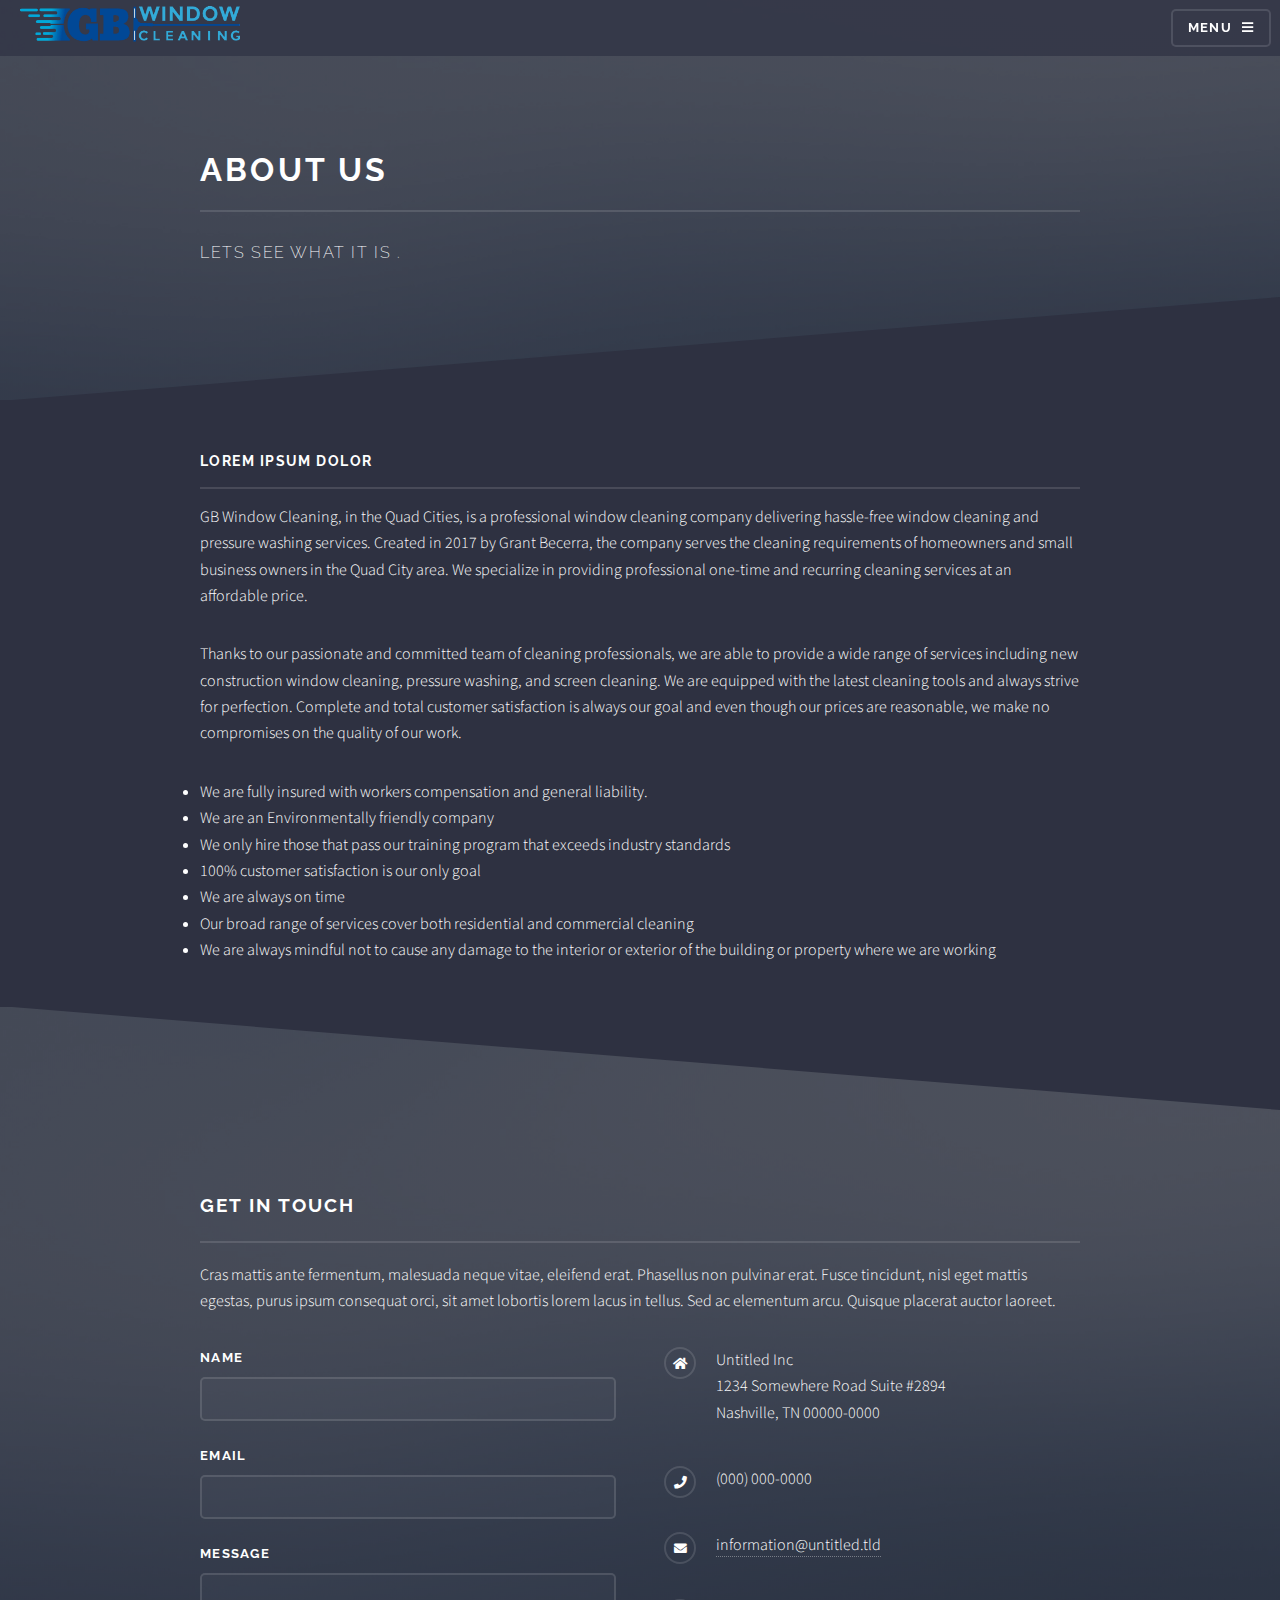
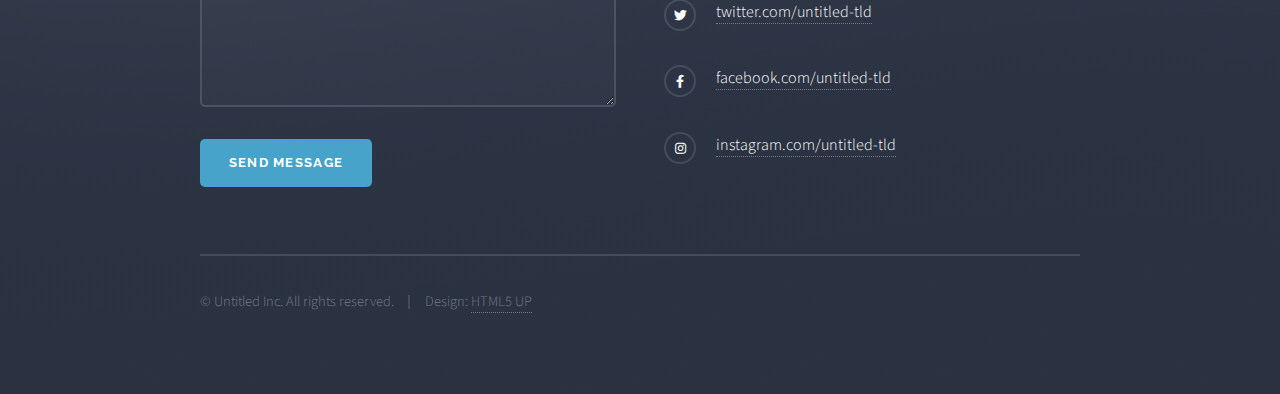
==== aboutus.html @ 10a545e8 "n" ====
<!DOCTYPE HTML>
<!--
	Solid State by HTML5 UP
	html5up.net | @ajlkn
	Free for personal and commercial use under the CCA 3.0 license (html5up.net/license)
-->
<html>
	<head>
		<title>Generic - Solid State by HTML5 UP</title>
		<meta charset="utf-8" />
		<meta name="viewport" content="width=device-width, initial-scale=1, user-scalable=no" />
		<link rel="stylesheet" href="assets/css/main.css" />
		<noscript><link rel="stylesheet" href="assets/css/noscript.css" /></noscript>
	</head>
	<body class="is-preload">

		<!-- Page Wrapper -->
			<div id="page-wrapper">

				<!-- Header -->
					<header id="header">
							<h1><a href="index.html"><img class=centerImage2 src="images/gblogo2.png"></a></h1>
						<nav>
							<a href="#menu">Menu</a>
						</nav>
					</header>

				<!-- Menu -->
					<nav id="menu">
						<div class="inner">
							<h2>Menu</h2>
							<ul class="links">
								<li><a href="index.html">Home</a></li>
								<li><a href="aboutus.html">About Us</a></li>
								<li><a href="elements.html">Elements</a></li>
								<li><a href="residential.html">Residential Cleaning</a></li>
								<li><a href="commercial.html">Commercial Cleaning</a></li>
								<li><a href="pressure.html">Pressure Washing</a></li>
								<li><a href="servicearea.html">Service Area</a></li>

							</ul>
							<a href="#" class="close">Close</a>
						</div>
					</nav>

				<!-- Wrapper -->
					<section id="wrapper">
						<header>
							<div class="inner">
								<h2>About Us</h2>
								<p>lets see what it is .</p>
							</div>
						</header>

						<!-- Content -->
							<div class="wrapper">
								<div class="inner">

									<h3 class="major">Lorem ipsum dolor</h3>
									<p>GB Window Cleaning, in the Quad Cities, is a professional window cleaning company delivering hassle-free window cleaning and pressure washing services.
										Created in 2017 by Grant Becerra, the company serves the cleaning requirements of homeowners and small business owners in the Quad City area. We specialize
										 in providing professional one-time and recurring cleaning services at an affordable price.</p>

									<p>Thanks to our passionate and committed team of cleaning professionals, we are able to provide a wide range of services including new construction
										 window cleaning, pressure washing, and screen cleaning. We are equipped with the latest cleaning tools and always strive for
										 perfection. Complete and total customer satisfaction is always our goal and even though our prices are reasonable, we make no compromises on the quality of our work.</p>


													<li>We are fully insured with workers compensation and general liability.</li>
													<li>We are an Environmentally friendly company</li>
 													<li>We only hire those that pass our training program that exceeds industry standards</li>
 													<li>100% customer satisfaction is our only goal</li>
													<li>We are always on time</li>
													<li>Our broad range of services cover both residential and commercial cleaning</li>
													<li>We are always mindful not to cause any damage to the interior or exterior of the building or property where we are working</li>
 												</ul>
												<br>

												</div>


												</section>

				<!-- Footer -->
					<section id="footer">
						<div class="inner">
							<h2 class="major">Get in touch</h2>
							<p>Cras mattis ante fermentum, malesuada neque vitae, eleifend erat. Phasellus non pulvinar erat. Fusce tincidunt, nisl eget mattis egestas, purus ipsum consequat orci, sit amet lobortis lorem lacus in tellus. Sed ac elementum arcu. Quisque placerat auctor laoreet.</p>
							<form method="post" action="#">
								<div class="fields">
									<div class="field">
										<label for="name">Name</label>
										<input type="text" name="name" id="name" />
									</div>
									<div class="field">
										<label for="email">Email</label>
										<input type="email" name="email" id="email" />
									</div>
									<div class="field">
										<label for="message">Message</label>
										<textarea name="message" id="message" rows="4"></textarea>
									</div>
								</div>
								<ul class="actions">
									<li><input type="submit" value="Send Message" /></li>
								</ul>
							</form>
							<ul class="contact">
								<li class="icon solid fa-home">
									Untitled Inc<br />
									1234 Somewhere Road Suite #2894<br />
									Nashville, TN 00000-0000
								</li>
								<li class="icon solid fa-phone">(000) 000-0000</li>
								<li class="icon solid fa-envelope"><a href="#">information@untitled.tld</a></li>
								<li class="icon brands fa-twitter"><a href="#">twitter.com/untitled-tld</a></li>
								<li class="icon brands fa-facebook-f"><a href="#">facebook.com/untitled-tld</a></li>
								<li class="icon brands fa-instagram"><a href="#">instagram.com/untitled-tld</a></li>
							</ul>
							
							<ul class="copyright">
								<li>&copy; Untitled Inc. All rights reserved.</li><li>Design: <a href="contac.php">HTML5 UP</a></li>
							</ul>
						</div>
					</section>

			</div>

		<!-- Scripts -->
			<script src="assets/js/jquery.min.js"></script>
			<script src="assets/js/jquery.scrollex.min.js"></script>
			<script src="assets/js/browser.min.js"></script>
			<script src="assets/js/breakpoints.min.js"></script>
			<script src="assets/js/util.js"></script>
			<script src="assets/js/main.js"></script>

	</body>
</html>
---- assets/css/main.css ----
@import url(fontawesome-all.min.css);
@import url("https://fonts.googleapis.com/css?family=Raleway:200,700|Source+Sans+Pro:300,600,300italic,600italic");

/*
	Solid State by HTML5 UP
	html5up.net | @ajlkn
	Free for personal and commercial use under the CCA 3.0 license (html5up.net/license)
*/

html, body, div, span, applet, object,
iframe, h1, h2, h3, h4, h5, h6, p, blockquote,
pre, a, abbr, acronym, address, big, cite,
code, del, dfn, em, img, ins, kbd, q, s, samp,
small, strike, strong, sub, sup, tt, var, b,
u, i, center, dl, dt, dd, ol, ul, li, fieldset,
form, label, legend, table, caption, tbody,
tfoot, thead, tr, th, td, article, aside,
canvas, details, embed, figure, figcaption,
footer, header, hgroup, menu, nav, output, ruby,
section, summary, time, mark, audio, video {
	margin: 0;
	padding: 0;
	border: 0;
	font-size: 100%;
	font: inherit;
	vertical-align: baseline;}

article, aside, details, figcaption, figure,
footer, header, hgroup, menu, nav, section {
	display: block;}
	img {
	    max-width: 100%;
	    max-height: 100%;
	}

	.portrait {
	    height: 270px;
	  width: 270px;

	}

	.landscape {
		width: 25;

	}

	.square {
	    height: 75px;
	    width: 75px;
	}

.centerImage
{
 text-align:center;
 display:block;
}
.centerImage2
{
	padding-top: .5em;
	padding-bottom: .25em;

 text-align:center;
 display:block;
 width: 220px;
} .column {
  float: left;
  width: 33.33%;
  padding: 5px;
}

/* Clear floats after image containers */
.row::after {
  content: "";
  clear: both;
  display: table;
}
</style>
body {
	line-height: 1;
}

ol, ul {
	list-style: none;
}

blockquote, q {
	quotes: none;
}

	blockquote:before, blockquote:after, q:before, q:after {
		content: '';
		content: none;
	}

table {
	border-collapse: collapse;
	border-spacing: 0;
}

body {
	-webkit-text-size-adjust: none;
}

mark {
	background-color: transparent;
	color: inherit;
}

input::-moz-focus-inner {
	border: 0;
	padding: 0;
}

input, select, textarea {
	-moz-appearance: none;
	-webkit-appearance: none;
	-ms-appearance: none;
	appearance: none;
}

/* Basic */

	@-ms-viewport {
		width: device-width;
	}

	body {
		-ms-overflow-style: scrollbar;
	}

	@media screen and (max-width: 480px) {

		html, body {
			min-width: 320px;
		}

	}

	html {
		box-sizing: border-box;
	}

	*, *:before, *:after {
		box-sizing: inherit;
	}

	body {
		background-color: #2e3141;
		background-image: linear-gradient(to top, rgba(46, 49, 65, 0.8), rgba(46, 49, 65, 0.8)), url("../../images/bg.jpg");
		background-size: auto, cover;
		background-attachment: fixed, fixed;
		background-position: center, center;
	}

		body.is-preload *, body.is-preload *:before, body.is-preload *:after {
			-moz-animation: none !important;
			-webkit-animation: none !important;
			-ms-animation: none !important;
			animation: none !important;
			-moz-transition: none !important;
			-webkit-transition: none !important;
			-ms-transition: none !important;
			transition: none !important;
		}

/* Type */

	body, input, select, textarea {
		color: #ffffff;
		font-family: "Source Sans Pro", Helvetica, sans-serif;
		font-size: 16.5pt;
		font-weight: 300;
		line-height: 1.65;
	}

		@media screen and (max-width: 1680px) {

			body, input, select, textarea {
				font-size: 13pt;
			}

		}

		@media screen and (max-width: 1280px) {

			body, input, select, textarea {
				font-size: 12pt;
			}

		}

		@media screen and (max-width: 980px) {

			body, input, select, textarea {
				font-size: 12pt;
			}

		}

		@media screen and (max-width: 736px) {

			body, input, select, textarea {
				font-size: 12pt;
			}

		}

		@media screen and (max-width: 480px) {

			body, input, select, textarea {
				font-size: 12pt;
			}

		}

	a {
		-moz-transition: color 0.2s ease-in-out, border-bottom-color 0.2s ease-in-out;
		-webkit-transition: color 0.2s ease-in-out, border-bottom-color 0.2s ease-in-out;
		-ms-transition: color 0.2s ease-in-out, border-bottom-color 0.2s ease-in-out;
		transition: color 0.2s ease-in-out, border-bottom-color 0.2s ease-in-out;
		border-bottom: dotted 1px rgba(255, 255, 255, 0.35);
		color: #ffffff;
		text-decoration: none;
	}

		a:hover {
			border-bottom-color: transparent;
			color: #ffffff !important;
		}

		a.special:not(.button) {
			text-decoration: none;
			border-bottom: 0;
			display: block;
			font-family: Raleway, Helvetica, sans-serif;
			font-size: 0.8em;
			font-weight: 700;
			letter-spacing: 0.1em;
			margin: 0 0 2em 0;
			text-transform: uppercase;
		}

			a.special:not(.button):before {
				-moz-osx-font-smoothing: grayscale;
				-webkit-font-smoothing: antialiased;
				display: inline-block;
				font-style: normal;
				font-variant: normal;
				text-rendering: auto;
				line-height: 1;
				text-transform: none !important;
				font-family: 'Font Awesome 5 Free';
				font-weight: 900;
			}

			a.special:not(.button):before {
				-moz-transition: background-color 0.2s ease-in-out;
				-webkit-transition: background-color 0.2s ease-in-out;
				-ms-transition: background-color 0.2s ease-in-out;
				transition: background-color 0.2s ease-in-out;
				border-radius: 100%;
				border: solid 2px rgba(255, 255, 255, 0.125);
				content: '\f105';
				display: inline-block;
				font-size: 1.25em;
				height: 2em;
				line-height: 1.75em;
				margin-right: 0.85em;
				text-align: center;
				text-indent: 0.15em;
				vertical-align: middle;
				width: 2em;
			}

			a.special:not(.button):hover:before {
				background-color: rgba(255, 255, 255, 0.025);
			}

			a.special:not(.button):active:before {
				background-color: rgba(255, 255, 255, 0.075);
			}

	strong, b {
		color: #ffffff;
		font-weight: 600;
	}

	em, i {
		font-style: italic;
	}

	p {
		margin: 0 0 2em 0;
	}

	h1, h2, h3, h4, h5, h6 {
		color: #ffffff;
		font-family: Raleway, Helvetica, sans-serif;
		font-weight: 700;
		letter-spacing: 0.1em;
		margin: 0 0 1em 0;
		text-transform: uppercase;
	}

		h1 a, h2 a, h3 a, h4 a, h5 a, h6 a {
			color: inherit;
			text-decoration: none;
			border-bottom: 0;
		}

		h1 span, h2 span, h3 span, h4 span, h5 span, h6 span {
			font-weight: 200;
		}

		h1.major, h2.major, h3.major, h4.major, h5.major, h6.major {
			padding-bottom: 1em;
			border-bottom: solid 2px rgba(255, 255, 255, 0.125);
		}

	h2 {
		font-size: 1.2em;
	}

	h3 {
		font-size: 0.9em;
	}

	h4 {
		font-size: 0.7em;
	}

	h5 {
		font-size: 0.7em;
	}

	h6 {
		font-size: 0.7em;
	}

	@media screen and (max-width: 736px) {

		h2 {
			font-size: 1em;
		}

		h3 {
			font-size: 0.8em;
		}

	}

	sub {
		font-size: 0.8em;
		position: relative;
		top: 0.5em;
	}

	sup {
		font-size: 0.8em;
		position: relative;
		top: -0.5em;
	}

	blockquote {
		border-left: solid 4px rgba(255, 255, 255, 0.125);
		font-style: italic;
		margin: 0 0 2em 0;
		padding: 0.5em 0 0.5em 2em;
	}

	code {
		background: rgba(255, 255, 255, 0.025);
		border-radius: 5px;
		border: solid 2px rgba(255, 255, 255, 0.125);
		font-family: "Courier New", monospace;
		font-size: 0.9em;
		margin: 0 0.25em;
		padding: 0.25em 0.65em;
	}

	pre {
		-webkit-overflow-scrolling: touch;
		font-family: "Courier New", monospace;
		font-size: 0.9em;
		margin: 0 0 2em 0;
	}

		pre code {
			display: block;
			line-height: 1.75em;
			padding: 1em 1.5em;
			overflow-x: auto;
		}

	hr {
		border: 0;
		border-bottom: solid 2px rgba(255, 255, 255, 0.125);
		margin: 2.5em 0;
	}

		hr.major {
			margin: 4em 0;
		}

	.align-left {
		text-align: left;
	}

	.align-center {
		text-align: center;
	}

	.align-right {
		text-align: right;
	}

/* Row */

	.row {
		display: flex;
		flex-wrap: wrap;
		box-sizing: border-box;
		align-items: stretch;
	}

		.row > * {
			box-sizing: border-box;
		}

		.row.gtr-uniform > * > :last-child {
			margin-bottom: 0;
		}

		.row.aln-left {
			justify-content: flex-start;
		}

		.row.aln-center {
			justify-content: center;
		}

		.row.aln-right {
			justify-content: flex-end;
		}

		.row.aln-top {
			align-items: flex-start;
		}

		.row.aln-middle {
			align-items: center;
		}

		.row.aln-bottom {
			align-items: flex-end;
		}

		.row > .imp {
			order: -1;
		}

		.row > .col-1 {
			width: 8.33333%;
		}

		.row > .off-1 {
			margin-left: 8.33333%;
		}

		.row > .col-2 {
			width: 16.66667%;
		}

		.row > .off-2 {
			margin-left: 16.66667%;
		}

		.row > .col-3 {
			width: 25%;
		}

		.row > .off-3 {
			margin-left: 25%;
		}

		.row > .col-4 {
			width: 33.33333%;
		}

		.row > .off-4 {
			margin-left: 33.33333%;
		}

		.row > .col-5 {
			width: 41.66667%;
		}

		.row > .off-5 {
			margin-left: 41.66667%;
		}

		.row > .col-6 {
			width: 50%;
		}

		.row > .off-6 {
			margin-left: 50%;
		}

		.row > .col-7 {
			width: 58.33333%;
		}

		.row > .off-7 {
			margin-left: 58.33333%;
		}

		.row > .col-8 {
			width: 66.66667%;
		}

		.row > .off-8 {
			margin-left: 66.66667%;
		}

		.row > .col-9 {
			width: 75%;
		}

		.row > .off-9 {
			margin-left: 75%;
		}

		.row > .col-10 {
			width: 83.33333%;
		}

		.row > .off-10 {
			margin-left: 83.33333%;
		}

		.row > .col-11 {
			width: 91.66667%;
		}

		.row > .off-11 {
			margin-left: 91.66667%;
		}

		.row > .col-12 {
			width: 100%;
		}

		.row > .off-12 {
			margin-left: 100%;
		}

		.row.gtr-0 {
			margin-top: 0;
			margin-left: 0em;
		}

			.row.gtr-0 > * {
				padding: 0 0 0 0em;
			}

			.row.gtr-0.gtr-uniform {
				margin-top: 0em;
			}

				.row.gtr-0.gtr-uniform > * {
					padding-top: 0em;
				}

		.row.gtr-25 {
			margin-top: 0;
			margin-left: -0.4375em;
		}

			.row.gtr-25 > * {
				padding: 0 0 0 0.4375em;
			}

			.row.gtr-25.gtr-uniform {
				margin-top: -0.4375em;
			}

				.row.gtr-25.gtr-uniform > * {
					padding-top: 0.4375em;
				}

		.row.gtr-50 {
			margin-top: 0;
			margin-left: -0.875em;
		}

			.row.gtr-50 > * {
				padding: 0 0 0 0.875em;
			}

			.row.gtr-50.gtr-uniform {
				margin-top: -0.875em;
			}

				.row.gtr-50.gtr-uniform > * {
					padding-top: 0.875em;
				}

		.row {
			margin-top: 0;
			margin-left: -1.75em;
		}

			.row > * {
				padding: 0 0 0 1.75em;
			}

			.row.gtr-uniform {
				margin-top: -1.75em;
			}

				.row.gtr-uniform > * {
					padding-top: 1.75em;
				}

		.row.gtr-150 {
			margin-top: 0;
			margin-left: -2.625em;
		}

			.row.gtr-150 > * {
				padding: 0 0 0 2.625em;
			}

			.row.gtr-150.gtr-uniform {
				margin-top: -2.625em;
			}

				.row.gtr-150.gtr-uniform > * {
					padding-top: 2.625em;
				}

		.row.gtr-200 {
			margin-top: 0;
			margin-left: -3.5em;
		}

			.row.gtr-200 > * {
				padding: 0 0 0 3.5em;
			}

			.row.gtr-200.gtr-uniform {
				margin-top: -3.5em;
			}

				.row.gtr-200.gtr-uniform > * {
					padding-top: 3.5em;
				}

		@media screen and (max-width: 1680px) {

			.row {
				display: flex;
				flex-wrap: wrap;
				box-sizing: border-box;
				align-items: stretch;
			}

				.row > * {
					box-sizing: border-box;
				}

				.row.gtr-uniform > * > :last-child {
					margin-bottom: 0;
				}

				.row.aln-left {
					justify-content: flex-start;
				}

				.row.aln-center {
					justify-content: center;
				}

				.row.aln-right {
					justify-content: flex-end;
				}

				.row.aln-top {
					align-items: flex-start;
				}

				.row.aln-middle {
					align-items: center;
				}

				.row.aln-bottom {
					align-items: flex-end;
				}

				.row > .imp-xlarge {
					order: -1;
				}

				.row > .col-1-xlarge {
					width: 8.33333%;
				}

				.row > .off-1-xlarge {
					margin-left: 8.33333%;
				}

				.row > .col-2-xlarge {
					width: 16.66667%;
				}

				.row > .off-2-xlarge {
					margin-left: 16.66667%;
				}

				.row > .col-3-xlarge {
					width: 25%;
				}

				.row > .off-3-xlarge {
					margin-left: 25%;
				}

				.row > .col-4-xlarge {
					width: 33.33333%;
				}

				.row > .off-4-xlarge {
					margin-left: 33.33333%;
				}

				.row > .col-5-xlarge {
					width: 41.66667%;
				}

				.row > .off-5-xlarge {
					margin-left: 41.66667%;
				}

				.row > .col-6-xlarge {
					width: 50%;
				}

				.row > .off-6-xlarge {
					margin-left: 50%;
				}

				.row > .col-7-xlarge {
					width: 58.33333%;
				}

				.row > .off-7-xlarge {
					margin-left: 58.33333%;
				}

				.row > .col-8-xlarge {
					width: 66.66667%;
				}

				.row > .off-8-xlarge {
					margin-left: 66.66667%;
				}

				.row > .col-9-xlarge {
					width: 75%;
				}

				.row > .off-9-xlarge {
					margin-left: 75%;
				}

				.row > .col-10-xlarge {
					width: 83.33333%;
				}

				.row > .off-10-xlarge {
					margin-left: 83.33333%;
				}

				.row > .col-11-xlarge {
					width: 91.66667%;
				}

				.row > .off-11-xlarge {
					margin-left: 91.66667%;
				}

				.row > .col-12-xlarge {
					width: 100%;
				}

				.row > .off-12-xlarge {
					margin-left: 100%;
				}

				.row.gtr-0 {
					margin-top: 0;
					margin-left: 0em;
				}

					.row.gtr-0 > * {
						padding: 0 0 0 0em;
					}

					.row.gtr-0.gtr-uniform {
						margin-top: 0em;
					}

						.row.gtr-0.gtr-uniform > * {
							padding-top: 0em;
						}

				.row.gtr-25 {
					margin-top: 0;
					margin-left: -0.4375em;
				}

					.row.gtr-25 > * {
						padding: 0 0 0 0.4375em;
					}

					.row.gtr-25.gtr-uniform {
						margin-top: -0.4375em;
					}

						.row.gtr-25.gtr-uniform > * {
							padding-top: 0.4375em;
						}

				.row.gtr-50 {
					margin-top: 0;
					margin-left: -0.875em;
				}

					.row.gtr-50 > * {
						padding: 0 0 0 0.875em;
					}

					.row.gtr-50.gtr-uniform {
						margin-top: -0.875em;
					}

						.row.gtr-50.gtr-uniform > * {
							padding-top: 0.875em;
						}

				.row {
					margin-top: 0;
					margin-left: -1.75em;
				}

					.row > * {
						padding: 0 0 0 1.75em;
					}

					.row.gtr-uniform {
						margin-top: -1.75em;
					}

						.row.gtr-uniform > * {
							padding-top: 1.75em;
						}

				.row.gtr-150 {
					margin-top: 0;
					margin-left: -2.625em;
				}

					.row.gtr-150 > * {
						padding: 0 0 0 2.625em;
					}

					.row.gtr-150.gtr-uniform {
						margin-top: -2.625em;
					}

						.row.gtr-150.gtr-uniform > * {
							padding-top: 2.625em;
						}

				.row.gtr-200 {
					margin-top: 0;
					margin-left: -3.5em;
				}

					.row.gtr-200 > * {
						padding: 0 0 0 3.5em;
					}

					.row.gtr-200.gtr-uniform {
						margin-top: -3.5em;
					}

						.row.gtr-200.gtr-uniform > * {
							padding-top: 3.5em;
						}

		}

		@media screen and (max-width: 1280px) {

			.row {
				display: flex;
				flex-wrap: wrap;
				box-sizing: border-box;
				align-items: stretch;
			}

				.row > * {
					box-sizing: border-box;
				}

				.row.gtr-uniform > * > :last-child {
					margin-bottom: 0;
				}

				.row.aln-left {
					justify-content: flex-start;
				}

				.row.aln-center {
					justify-content: center;
				}

				.row.aln-right {
					justify-content: flex-end;
				}

				.row.aln-top {
					align-items: flex-start;
				}

				.row.aln-middle {
					align-items: center;
				}

				.row.aln-bottom {
					align-items: flex-end;
				}

				.row > .imp-large {
					order: -1;
				}

				.row > .col-1-large {
					width: 8.33333%;
				}

				.row > .off-1-large {
					margin-left: 8.33333%;
				}

				.row > .col-2-large {
					width: 16.66667%;
				}

				.row > .off-2-large {
					margin-left: 16.66667%;
				}

				.row > .col-3-large {
					width: 25%;
				}

				.row > .off-3-large {
					margin-left: 25%;
				}

				.row > .col-4-large {
					width: 33.33333%;
				}

				.row > .off-4-large {
					margin-left: 33.33333%;
				}

				.row > .col-5-large {
					width: 41.66667%;
				}

				.row > .off-5-large {
					margin-left: 41.66667%;
				}

				.row > .col-6-large {
					width: 50%;
				}

				.row > .off-6-large {
					margin-left: 50%;
				}

				.row > .col-7-large {
					width: 58.33333%;
				}

				.row > .off-7-large {
					margin-left: 58.33333%;
				}

				.row > .col-8-large {
					width: 66.66667%;
				}

				.row > .off-8-large {
					margin-left: 66.66667%;
				}

				.row > .col-9-large {
					width: 75%;
				}

				.row > .off-9-large {
					margin-left: 75%;
				}

				.row > .col-10-large {
					width: 83.33333%;
				}

				.row > .off-10-large {
					margin-left: 83.33333%;
				}

				.row > .col-11-large {
					width: 91.66667%;
				}

				.row > .off-11-large {
					margin-left: 91.66667%;
				}

				.row > .col-12-large {
					width: 100%;
				}

				.row > .off-12-large {
					margin-left: 100%;
				}

				.row.gtr-0 {
					margin-top: 0;
					margin-left: 0em;
				}

					.row.gtr-0 > * {
						padding: 0 0 0 0em;
					}

					.row.gtr-0.gtr-uniform {
						margin-top: 0em;
					}

						.row.gtr-0.gtr-uniform > * {
							padding-top: 0em;
						}

				.row.gtr-25 {
					margin-top: 0;
					margin-left: -0.4375em;
				}

					.row.gtr-25 > * {
						padding: 0 0 0 0.4375em;
					}

					.row.gtr-25.gtr-uniform {
						margin-top: -0.4375em;
					}

						.row.gtr-25.gtr-uniform > * {
							padding-top: 0.4375em;
						}

				.row.gtr-50 {
					margin-top: 0;
					margin-left: -0.875em;
				}

					.row.gtr-50 > * {
						padding: 0 0 0 0.875em;
					}

					.row.gtr-50.gtr-uniform {
						margin-top: -0.875em;
					}

						.row.gtr-50.gtr-uniform > * {
							padding-top: 0.875em;
						}

				.row {
					margin-top: 0;
					margin-left: -1.75em;
				}

					.row > * {
						padding: 0 0 0 1.75em;
					}

					.row.gtr-uniform {
						margin-top: -1.75em;
					}

						.row.gtr-uniform > * {
							padding-top: 1.75em;
						}

				.row.gtr-150 {
					margin-top: 0;
					margin-left: -2.625em;
				}

					.row.gtr-150 > * {
						padding: 0 0 0 2.625em;
					}

					.row.gtr-150.gtr-uniform {
						margin-top: -2.625em;
					}

						.row.gtr-150.gtr-uniform > * {
							padding-top: 2.625em;
						}

				.row.gtr-200 {
					margin-top: 0;
					margin-left: -3.5em;
				}

					.row.gtr-200 > * {
						padding: 0 0 0 3.5em;
					}

					.row.gtr-200.gtr-uniform {
						margin-top: -3.5em;
					}

						.row.gtr-200.gtr-uniform > * {
							padding-top: 3.5em;
						}

		}

		@media screen and (max-width: 980px) {

			.row {
				display: flex;
				flex-wrap: wrap;
				box-sizing: border-box;
				align-items: stretch;
			}

				.row > * {
					box-sizing: border-box;
				}

				.row.gtr-uniform > * > :last-child {
					margin-bottom: 0;
				}

				.row.aln-left {
					justify-content: flex-start;
				}

				.row.aln-center {
					justify-content: center;
				}

				.row.aln-right {
					justify-content: flex-end;
				}

				.row.aln-top {
					align-items: flex-start;
				}

				.row.aln-middle {
					align-items: center;
				}

				.row.aln-bottom {
					align-items: flex-end;
				}

				.row > .imp-medium {
					order: -1;
				}

				.row > .col-1-medium {
					width: 8.33333%;
				}

				.row > .off-1-medium {
					margin-left: 8.33333%;
				}

				.row > .col-2-medium {
					width: 16.66667%;
				}

				.row > .off-2-medium {
					margin-left: 16.66667%;
				}

				.row > .col-3-medium {
					width: 25%;
				}

				.row > .off-3-medium {
					margin-left: 25%;
				}

				.row > .col-4-medium {
					width: 33.33333%;
				}

				.row > .off-4-medium {
					margin-left: 33.33333%;
				}

				.row > .col-5-medium {
					width: 41.66667%;
				}

				.row > .off-5-medium {
					margin-left: 41.66667%;
				}

				.row > .col-6-medium {
					width: 50%;
				}

				.row > .off-6-medium {
					margin-left: 50%;
				}

				.row > .col-7-medium {
					width: 58.33333%;
				}

				.row > .off-7-medium {
					margin-left: 58.33333%;
				}

				.row > .col-8-medium {
					width: 66.66667%;
				}

				.row > .off-8-medium {
					margin-left: 66.66667%;
				}

				.row > .col-9-medium {
					width: 75%;
				}

				.row > .off-9-medium {
					margin-left: 75%;
				}

				.row > .col-10-medium {
					width: 83.33333%;
				}

				.row > .off-10-medium {
					margin-left: 83.33333%;
				}

				.row > .col-11-medium {
					width: 91.66667%;
				}

				.row > .off-11-medium {
					margin-left: 91.66667%;
				}

				.row > .col-12-medium {
					width: 100%;
				}

				.row > .off-12-medium {
					margin-left: 100%;
				}

				.row.gtr-0 {
					margin-top: 0;
					margin-left: 0em;
				}

					.row.gtr-0 > * {
						padding: 0 0 0 0em;
					}

					.row.gtr-0.gtr-uniform {
						margin-top: 0em;
					}

						.row.gtr-0.gtr-uniform > * {
							padding-top: 0em;
						}

				.row.gtr-25 {
					margin-top: 0;
					margin-left: -0.4375em;
				}

					.row.gtr-25 > * {
						padding: 0 0 0 0.4375em;
					}

					.row.gtr-25.gtr-uniform {
						margin-top: -0.4375em;
					}

						.row.gtr-25.gtr-uniform > * {
							padding-top: 0.4375em;
						}

				.row.gtr-50 {
					margin-top: 0;
					margin-left: -0.875em;
				}

					.row.gtr-50 > * {
						padding: 0 0 0 0.875em;
					}

					.row.gtr-50.gtr-uniform {
						margin-top: -0.875em;
					}

						.row.gtr-50.gtr-uniform > * {
							padding-top: 0.875em;
						}

				.row {
					margin-top: 0;
					margin-left: -1.75em;
				}

					.row > * {
						padding: 0 0 0 1.75em;
					}

					.row.gtr-uniform {
						margin-top: -1.75em;
					}

						.row.gtr-uniform > * {
							padding-top: 1.75em;
						}

				.row.gtr-150 {
					margin-top: 0;
					margin-left: -2.625em;
				}

					.row.gtr-150 > * {
						padding: 0 0 0 2.625em;
					}

					.row.gtr-150.gtr-uniform {
						margin-top: -2.625em;
					}

						.row.gtr-150.gtr-uniform > * {
							padding-top: 2.625em;
						}

				.row.gtr-200 {
					margin-top: 0;
					margin-left: -3.5em;
				}

					.row.gtr-200 > * {
						padding: 0 0 0 3.5em;
					}

					.row.gtr-200.gtr-uniform {
						margin-top: -3.5em;
					}

						.row.gtr-200.gtr-uniform > * {
							padding-top: 3.5em;
						}

		}

		@media screen and (max-width: 736px) {

			.row {
				display: flex;
				flex-wrap: wrap;
				box-sizing: border-box;
				align-items: stretch;
			}

				.row > * {
					box-sizing: border-box;
				}

				.row.gtr-uniform > * > :last-child {
					margin-bottom: 0;
				}

				.row.aln-left {
					justify-content: flex-start;
				}

				.row.aln-center {
					justify-content: center;
				}

				.row.aln-right {
					justify-content: flex-end;
				}

				.row.aln-top {
					align-items: flex-start;
				}

				.row.aln-middle {
					align-items: center;
				}

				.row.aln-bottom {
					align-items: flex-end;
				}

				.row > .imp-small {
					order: -1;
				}

				.row > .col-1-small {
					width: 8.33333%;
				}

				.row > .off-1-small {
					margin-left: 8.33333%;
				}

				.row > .col-2-small {
					width: 16.66667%;
				}

				.row > .off-2-small {
					margin-left: 16.66667%;
				}

				.row > .col-3-small {
					width: 25%;
				}

				.row > .off-3-small {
					margin-left: 25%;
				}

				.row > .col-4-small {
					width: 33.33333%;
				}

				.row > .off-4-small {
					margin-left: 33.33333%;
				}

				.row > .col-5-small {
					width: 41.66667%;
				}

				.row > .off-5-small {
					margin-left: 41.66667%;
				}

				.row > .col-6-small {
					width: 50%;
				}

				.row > .off-6-small {
					margin-left: 50%;
				}

				.row > .col-7-small {
					width: 58.33333%;
				}

				.row > .off-7-small {
					margin-left: 58.33333%;
				}

				.row > .col-8-small {
					width: 66.66667%;
				}

				.row > .off-8-small {
					margin-left: 66.66667%;
				}

				.row > .col-9-small {
					width: 75%;
				}

				.row > .off-9-small {
					margin-left: 75%;
				}

				.row > .col-10-small {
					width: 83.33333%;
				}

				.row > .off-10-small {
					margin-left: 83.33333%;
				}

				.row > .col-11-small {
					width: 91.66667%;
				}

				.row > .off-11-small {
					margin-left: 91.66667%;
				}

				.row > .col-12-small {
					width: 100%;
				}

				.row > .off-12-small {
					margin-left: 100%;
				}

				.row.gtr-0 {
					margin-top: 0;
					margin-left: 0em;
				}

					.row.gtr-0 > * {
						padding: 0 0 0 0em;
					}

					.row.gtr-0.gtr-uniform {
						margin-top: 0em;
					}

						.row.gtr-0.gtr-uniform > * {
							padding-top: 0em;
						}

				.row.gtr-25 {
					margin-top: 0;
					margin-left: -0.3125em;
				}

					.row.gtr-25 > * {
						padding: 0 0 0 0.3125em;
					}

					.row.gtr-25.gtr-uniform {
						margin-top: -0.3125em;
					}

						.row.gtr-25.gtr-uniform > * {
							padding-top: 0.3125em;
						}

				.row.gtr-50 {
					margin-top: 0;
					margin-left: -0.625em;
				}

					.row.gtr-50 > * {
						padding: 0 0 0 0.625em;
					}

					.row.gtr-50.gtr-uniform {
						margin-top: -0.625em;
					}

						.row.gtr-50.gtr-uniform > * {
							padding-top: 0.625em;
						}

				.row {
					margin-top: 0;
					margin-left: -1.25em;
				}

					.row > * {
						padding: 0 0 0 1.25em;
					}

					.row.gtr-uniform {
						margin-top: -1.25em;
					}

						.row.gtr-uniform > * {
							padding-top: 1.25em;
						}

				.row.gtr-150 {
					margin-top: 0;
					margin-left: -1.875em;
				}

					.row.gtr-150 > * {
						padding: 0 0 0 1.875em;
					}

					.row.gtr-150.gtr-uniform {
						margin-top: -1.875em;
					}

						.row.gtr-150.gtr-uniform > * {
							padding-top: 1.875em;
						}

				.row.gtr-200 {
					margin-top: 0;
					margin-left: -2.5em;
				}

					.row.gtr-200 > * {
						padding: 0 0 0 2.5em;
					}

					.row.gtr-200.gtr-uniform {
						margin-top: -2.5em;
					}

						.row.gtr-200.gtr-uniform > * {
							padding-top: 2.5em;
						}

		}

		@media screen and (max-width: 480px) {

			.row {
				display: flex;
				flex-wrap: wrap;
				box-sizing: border-box;
				align-items: stretch;
			}

				.row > * {
					box-sizing: border-box;
				}

				.row.gtr-uniform > * > :last-child {
					margin-bottom: 0;
				}

				.row.aln-left {
					justify-content: flex-start;
				}

				.row.aln-center {
					justify-content: center;
				}

				.row.aln-right {
					justify-content: flex-end;
				}

				.row.aln-top {
					align-items: flex-start;
				}

				.row.aln-middle {
					align-items: center;
				}

				.row.aln-bottom {
					align-items: flex-end;
				}

				.row > .imp-xsmall {
					order: -1;
				}

				.row > .col-1-xsmall {
					width: 8.33333%;
				}

				.row > .off-1-xsmall {
					margin-left: 8.33333%;
				}

				.row > .col-2-xsmall {
					width: 16.66667%;
				}

				.row > .off-2-xsmall {
					margin-left: 16.66667%;
				}

				.row > .col-3-xsmall {
					width: 25%;
				}

				.row > .off-3-xsmall {
					margin-left: 25%;
				}

				.row > .col-4-xsmall {
					width: 33.33333%;
				}

				.row > .off-4-xsmall {
					margin-left: 33.33333%;
				}

				.row > .col-5-xsmall {
					width: 41.66667%;
				}

				.row > .off-5-xsmall {
					margin-left: 41.66667%;
				}

				.row > .col-6-xsmall {
					width: 50%;
				}

				.row > .off-6-xsmall {
					margin-left: 50%;
				}

				.row > .col-7-xsmall {
					width: 58.33333%;
				}

				.row > .off-7-xsmall {
					margin-left: 58.33333%;
				}

				.row > .col-8-xsmall {
					width: 66.66667%;
				}

				.row > .off-8-xsmall {
					margin-left: 66.66667%;
				}

				.row > .col-9-xsmall {
					width: 75%;
				}

				.row > .off-9-xsmall {
					margin-left: 75%;
				}

				.row > .col-10-xsmall {
					width: 83.33333%;
				}

				.row > .off-10-xsmall {
					margin-left: 83.33333%;
				}

				.row > .col-11-xsmall {
					width: 91.66667%;
				}

				.row > .off-11-xsmall {
					margin-left: 91.66667%;
				}

				.row > .col-12-xsmall {
					width: 100%;
				}

				.row > .off-12-xsmall {
					margin-left: 100%;
				}

				.row.gtr-0 {
					margin-top: 0;
					margin-left: 0em;
				}

					.row.gtr-0 > * {
						padding: 0 0 0 0em;
					}

					.row.gtr-0.gtr-uniform {
						margin-top: 0em;
					}

						.row.gtr-0.gtr-uniform > * {
							padding-top: 0em;
						}

				.row.gtr-25 {
					margin-top: 0;
					margin-left: -0.3125em;
				}

					.row.gtr-25 > * {
						padding: 0 0 0 0.3125em;
					}

					.row.gtr-25.gtr-uniform {
						margin-top: -0.3125em;
					}

						.row.gtr-25.gtr-uniform > * {
							padding-top: 0.3125em;
						}

				.row.gtr-50 {
					margin-top: 0;
					margin-left: -0.625em;
				}

					.row.gtr-50 > * {
						padding: 0 0 0 0.625em;
					}

					.row.gtr-50.gtr-uniform {
						margin-top: -0.625em;
					}

						.row.gtr-50.gtr-uniform > * {
							padding-top: 0.625em;
						}

				.row {
					margin-top: 0;
					margin-left: -1.25em;
				}

					.row > * {
						padding: 0 0 0 1.25em;
					}

					.row.gtr-uniform {
						margin-top: -1.25em;
					}

						.row.gtr-uniform > * {
							padding-top: 1.25em;
						}

				.row.gtr-150 {
					margin-top: 0;
					margin-left: -1.875em;
				}

					.row.gtr-150 > * {
						padding: 0 0 0 1.875em;
					}

					.row.gtr-150.gtr-uniform {
						margin-top: -1.875em;
					}

						.row.gtr-150.gtr-uniform > * {
							padding-top: 1.875em;
						}

				.row.gtr-200 {
					margin-top: 0;
					margin-left: -2.5em;
				}

					.row.gtr-200 > * {
						padding: 0 0 0 2.5em;
					}

					.row.gtr-200.gtr-uniform {
						margin-top: -2.5em;
					}

						.row.gtr-200.gtr-uniform > * {
							padding-top: 2.5em;
						}

		}

		@media screen and (max-width: 360px) {

			.row {
				display: flex;
				flex-wrap: wrap;
				box-sizing: border-box;
				align-items: stretch;
			}

				.row > * {
					box-sizing: border-box;
				}

				.row.gtr-uniform > * > :last-child {
					margin-bottom: 0;
				}

				.row.aln-left {
					justify-content: flex-start;
				}

				.row.aln-center {
					justify-content: center;
				}

				.row.aln-right {
					justify-content: flex-end;
				}

				.row.aln-top {
					align-items: flex-start;
				}

				.row.aln-middle {
					align-items: center;
				}

				.row.aln-bottom {
					align-items: flex-end;
				}

				.row > .imp-xxsmall {
					order: -1;
				}

				.row > .col-1-xxsmall {
					width: 8.33333%;
				}

				.row > .off-1-xxsmall {
					margin-left: 8.33333%;
				}

				.row > .col-2-xxsmall {
					width: 16.66667%;
				}

				.row > .off-2-xxsmall {
					margin-left: 16.66667%;
				}

				.row > .col-3-xxsmall {
					width: 25%;
				}

				.row > .off-3-xxsmall {
					margin-left: 25%;
				}

				.row > .col-4-xxsmall {
					width: 33.33333%;
				}

				.row > .off-4-xxsmall {
					margin-left: 33.33333%;
				}

				.row > .col-5-xxsmall {
					width: 41.66667%;
				}

				.row > .off-5-xxsmall {
					margin-left: 41.66667%;
				}

				.row > .col-6-xxsmall {
					width: 50%;
				}

				.row > .off-6-xxsmall {
					margin-left: 50%;
				}

				.row > .col-7-xxsmall {
					width: 58.33333%;
				}

				.row > .off-7-xxsmall {
					margin-left: 58.33333%;
				}

				.row > .col-8-xxsmall {
					width: 66.66667%;
				}

				.row > .off-8-xxsmall {
					margin-left: 66.66667%;
				}

				.row > .col-9-xxsmall {
					width: 75%;
				}

				.row > .off-9-xxsmall {
					margin-left: 75%;
				}

				.row > .col-10-xxsmall {
					width: 83.33333%;
				}

				.row > .off-10-xxsmall {
					margin-left: 83.33333%;
				}

				.row > .col-11-xxsmall {
					width: 91.66667%;
				}

				.row > .off-11-xxsmall {
					margin-left: 91.66667%;
				}

				.row > .col-12-xxsmall {
					width: 100%;
				}

				.row > .off-12-xxsmall {
					margin-left: 100%;
				}

				.row.gtr-0 {
					margin-top: 0;
					margin-left: 0em;
				}

					.row.gtr-0 > * {
						padding: 0 0 0 0em;
					}

					.row.gtr-0.gtr-uniform {
						margin-top: 0em;
					}

						.row.gtr-0.gtr-uniform > * {
							padding-top: 0em;
						}

				.row.gtr-25 {
					margin-top: 0;
					margin-left: -0.3125em;
				}

					.row.gtr-25 > * {
						padding: 0 0 0 0.3125em;
					}

					.row.gtr-25.gtr-uniform {
						margin-top: -0.3125em;
					}

						.row.gtr-25.gtr-uniform > * {
							padding-top: 0.3125em;
						}

				.row.gtr-50 {
					margin-top: 0;
					margin-left: -0.625em;
				}

					.row.gtr-50 > * {
						padding: 0 0 0 0.625em;
					}

					.row.gtr-50.gtr-uniform {
						margin-top: -0.625em;
					}

						.row.gtr-50.gtr-uniform > * {
							padding-top: 0.625em;
						}

				.row {
					margin-top: 0;
					margin-left: -1.25em;
				}

					.row > * {
						padding: 0 0 0 1.25em;
					}

					.row.gtr-uniform {
						margin-top: -1.25em;
					}

						.row.gtr-uniform > * {
							padding-top: 1.25em;
						}

				.row.gtr-150 {
					margin-top: 0;
					margin-left: -1.875em;
				}

					.row.gtr-150 > * {
						padding: 0 0 0 1.875em;
					}

					.row.gtr-150.gtr-uniform {
						margin-top: -1.875em;
					}

						.row.gtr-150.gtr-uniform > * {
							padding-top: 1.875em;
						}

				.row.gtr-200 {
					margin-top: 0;
					margin-left: -2.5em;
				}

					.row.gtr-200 > * {
						padding: 0 0 0 2.5em;
					}

					.row.gtr-200.gtr-uniform {
						margin-top: -2.5em;
					}

						.row.gtr-200.gtr-uniform > * {
							padding-top: 2.5em;
						}

		}

/* Section/Article */

	section.special, article.special {
		text-align: center;
	}

/* Form */

	form {
		margin: 0 0 2em 0;
	}

		form > :last-child {
			margin-bottom: 0;
		}

		form > .fields {
			display: -moz-flex;
			display: -webkit-flex;
			display: -ms-flex;
			display: flex;
			-moz-flex-wrap: wrap;
			-webkit-flex-wrap: wrap;
			-ms-flex-wrap: wrap;
			flex-wrap: wrap;
			width: calc(100% + 3em);
			margin: -1.5em 0 2em -1.5em;
		}

			form > .fields > .field {
				-moz-flex-grow: 0;
				-webkit-flex-grow: 0;
				-ms-flex-grow: 0;
				flex-grow: 0;
				-moz-flex-shrink: 0;
				-webkit-flex-shrink: 0;
				-ms-flex-shrink: 0;
				flex-shrink: 0;
				padding: 1.5em 0 0 1.5em;
				width: calc(100% - 1.5em);
			}

				form > .fields > .field.half {
					width: calc(50% - 0.75em);
				}

				form > .fields > .field.third {
					width: calc(100%/3 - 0.5em);
				}

				form > .fields > .field.quarter {
					width: calc(25% - 0.375em);
				}

		@media screen and (max-width: 480px) {

			form > .fields {
				width: calc(100% + 3em);
				margin: -1.5em 0 2em -1.5em;
			}

				form > .fields > .field {
					padding: 1.5em 0 0 1.5em;
					width: calc(100% - 1.5em);
				}

					form > .fields > .field.half {
						width: calc(100% - 1.5em);
					}

					form > .fields > .field.third {
						width: calc(100% - 1.5em);
					}

					form > .fields > .field.quarter {
						width: calc(100% - 1.5em);
					}

		}

	label {
		color: #ffffff;
		display: block;
		font-family: Raleway, Helvetica, sans-serif;
		font-size: 0.8em;
		font-weight: 700;
		letter-spacing: 0.1em;
		margin: 0 0 0.7em 0;
		text-transform: uppercase;
	}

	input[type="text"],
	input[type="password"],
	input[type="email"],
	input[type="tel"],
	select,
	textarea {
		-moz-appearance: none;
		-webkit-appearance: none;
		-ms-appearance: none;
		appearance: none;
		background: rgba(255, 255, 255, 0.025);
		border-radius: 5px;
		border: none;
		border: solid 2px rgba(255, 255, 255, 0.125);
		color: inherit;
		display: block;
		outline: 0;
		padding: 0 1em;
		text-decoration: none;
		width: 100%;
	}

		input[type="text"]:invalid,
		input[type="password"]:invalid,
		input[type="email"]:invalid,
		input[type="tel"]:invalid,
		select:invalid,
		textarea:invalid {
			box-shadow: none;
		}

		input[type="text"]:focus,
		input[type="password"]:focus,
		input[type="email"]:focus,
		input[type="tel"]:focus,
		select:focus,
		textarea:focus {
			border-color: #2e3141;
		}

	select {
		background-image: url("data:image/svg+xml;charset=utf8,%3Csvg xmlns='http://www.w3.org/2000/svg' width='40' height='40' preserveAspectRatio='none' viewBox='0 0 40 40'%3E%3Cpath d='M9.4,12.3l10.4,10.4l10.4-10.4c0.2-0.2,0.5-0.4,0.9-0.4c0.3,0,0.6,0.1,0.9,0.4l3.3,3.3c0.2,0.2,0.4,0.5,0.4,0.9 c0,0.4-0.1,0.6-0.4,0.9L20.7,31.9c-0.2,0.2-0.5,0.4-0.9,0.4c-0.3,0-0.6-0.1-0.9-0.4L4.3,17.3c-0.2-0.2-0.4-0.5-0.4-0.9 c0-0.4,0.1-0.6,0.4-0.9l3.3-3.3c0.2-0.2,0.5-0.4,0.9-0.4S9.1,12.1,9.4,12.3z' fill='rgba(255, 255, 255, 0.125)' /%3E%3C/svg%3E");
		background-size: 1.25rem;
		background-repeat: no-repeat;
		background-position: calc(100% - 1rem) center;
		height: 2.75em;
		padding-right: 2.75em;
		text-overflow: ellipsis;
	}

		select option {
			color: #ffffff;
			background: #2e3141;
		}

		select:focus::-ms-value {
			background-color: transparent;
		}

		select::-ms-expand {
			display: none;
		}

	input[type="text"],
	input[type="password"],
	input[type="email"],
	select {
		height: 2.75em;
	}

	textarea {
		padding: 0.75em 1em;
	}

	input[type="checkbox"],
	input[type="radio"] {
		-moz-appearance: none;
		-webkit-appearance: none;
		-ms-appearance: none;
		appearance: none;
		display: block;
		float: left;
		margin-right: -2em;
		opacity: 0;
		width: 1em;
		z-index: -1;
	}

		input[type="checkbox"] + label,
		input[type="radio"] + label {
			text-decoration: none;
			color: #ffffff;
			cursor: pointer;
			display: inline-block;
			font-size: 1em;
			font-family: "Source Sans Pro", Helvetica, sans-serif;
			text-transform: none;
			letter-spacing: 0;
			font-weight: 300;
			padding-left: 2.4em;
			padding-right: 0.75em;
			position: relative;
		}

			input[type="checkbox"] + label:before,
			input[type="radio"] + label:before {
				-moz-osx-font-smoothing: grayscale;
				-webkit-font-smoothing: antialiased;
				display: inline-block;
				font-style: normal;
				font-variant: normal;
				text-rendering: auto;
				line-height: 1;
				text-transform: none !important;
				font-family: 'Font Awesome 5 Free';
				font-weight: 900;
			}

			input[type="checkbox"] + label:before,
			input[type="radio"] + label:before {
				background: rgba(255, 255, 255, 0.025);
				border-radius: 5px;
				border: solid 2px rgba(255, 255, 255, 0.125);
				content: '';
				display: inline-block;
				font-size: 0.8em;
				height: 2.0625em;
				left: 0;
				line-height: 2.0625em;
				position: absolute;
				text-align: center;
				top: 0;
				width: 2.0625em;
			}

		input[type="checkbox"]:checked + label:before,
		input[type="radio"]:checked + label:before {
			background: #ffffff;
			border-color: #ffffff;
			content: '\f00c';
			color: #2e3141;
		}

		input[type="checkbox"]:focus + label:before,
		input[type="radio"]:focus + label:before {
			border-color: #09488F;
		}

	input[type="checkbox"] + label:before {
		border-radius: 5px;
	}

	input[type="radio"] + label:before {
		border-radius: 100%;
	}

	::-webkit-input-placeholder {
		color: rgba(255, 255, 255, 0.35) !important;
		opacity: 1.0;
	}

	:-moz-placeholder {
		color: rgba(255, 255, 255, 0.35) !important;
		opacity: 1.0;
	}

	::-moz-placeholder {
		color: rgba(255, 255, 255, 0.35) !important;
		opacity: 1.0;
	}

	:-ms-input-placeholder {
		color: rgba(255, 255, 255, 0.35) !important;
		opacity: 1.0;
	}

/* Box */

	.box {
		border-radius: 5px;
		border: solid 2px rgba(255, 255, 255, 0.125);
		margin-bottom: 2em;
		padding: 1.5em;
	}

		.box > :last-child,
		.box > :last-child > :last-child,
		.box > :last-child > :last-child > :last-child {
			margin-bottom: 0;
		}

		.box.alt {
			border: 0;
			border-radius: 0;
			padding: 0;
		}

/* Icon */

	.icon {
		text-decoration: none;
		border-bottom: none;
		position: relative;
	}

		.icon:before {
			-moz-osx-font-smoothing: grayscale;
			-webkit-font-smoothing: antialiased;
			display: inline-block;
			font-style: normal;
			font-variant: normal;
			text-rendering: auto;
			line-height: 1;
			text-transform: none !important;
			font-family: 'Font Awesome 5 Free';
			font-weight: 400;
		}

		.icon > .label {
			display: none;
		}

		.icon:before {
			line-height: inherit;
		}

		.icon.solid:before {
			font-weight: 900;
		}

		.icon.brands:before {
			font-family: 'Font Awesome 5 Brands';
		}

/* Image */

	.image {
		border-radius: 5px;
		border: 0;
		display: inline-block;
		position: relative;
	}

		.image img {
			border-radius: 5px;
			display: block;
		}

		.image.left, .image.right {
			max-width: 40%;
		}

			.image.left img, .image.right img {
				width: 100%;
			}

		.image.left {
			float: left;
			padding: 0 1.5em 1em 0;
			top: 0.25em;
		}

		.image.right {
			float: right;
			padding: 0 0 1em 1.5em;
			top: 0.25em;
		}

		.image.fit {
			display: block;
			margin: 0 0 2em 0;
			width: 100%;
		}

			.image.fit img {
				width: 100%;
			}

		.image.main {
			display: block;
			margin: 0 0 3em 0;
			width: 100%;
		}

			.image.main img {
				width: 100%;
			}

/* List */

	ol {
		list-style: decimal;
		margin: 0 0 2em 0;
		padding-left: 1.25em;
	}

		ol li {
			padding-left: 0.25em;
		}

	ul {
		list-style: disc;
		margin: 0 0 2em 0;
		padding-left: 1em;
	}

		ul li {
			padding-left: 0.5em;
		}

		ul.alt {
			list-style: none;
			padding-left: 0;
		}

			ul.alt li {
				border-top: solid 1px rgba(255, 255, 255, 0.125);
				padding: 0.5em 0;
			}

				ul.alt li:first-child {
					border-top: 0;
					padding-top: 0;
				}

	dl {
		margin: 0 0 2em 0;
	}

		dl dt {
			display: block;
			font-weight: 600;
			margin: 0 0 1em 0;
		}

		dl dd {
			margin-left: 2em;
		}

/* Actions */

	ul.actions {
		display: -moz-flex;
		display: -webkit-flex;
		display: -ms-flex;
		display: flex;
		cursor: default;
		list-style: none;
		margin-left: -1em;
		padding-left: 0;
	}

		ul.actions li {
			padding: 0 0 0 1em;
			vertical-align: middle;
		}

		ul.actions.special {
			-moz-justify-content: center;
			-webkit-justify-content: center;
			-ms-justify-content: center;
			justify-content: center;
			width: 100%;
			margin-left: 0;
		}

			ul.actions.special li:first-child {
				padding-left: 0;
			}

		ul.actions.stacked {
			-moz-flex-direction: column;
			-webkit-flex-direction: column;
			-ms-flex-direction: column;
			flex-direction: column;
			margin-left: 0;
		}

			ul.actions.stacked li {
				padding: 1.3em 0 0 0;
			}

				ul.actions.stacked li:first-child {
					padding-top: 0;
				}

		ul.actions.fit {
			width: calc(100% + 1em);
		}

			ul.actions.fit li {
				-moz-flex-grow: 1;
				-webkit-flex-grow: 1;
				-ms-flex-grow: 1;
				flex-grow: 1;
				-moz-flex-shrink: 1;
				-webkit-flex-shrink: 1;
				-ms-flex-shrink: 1;
				flex-shrink: 1;
				width: 100%;
			}

				ul.actions.fit li > * {
					width: 100%;
				}

			ul.actions.fit.stacked {
				width: 100%;
			}

		@media screen and (max-width: 480px) {

			ul.actions:not(.fixed) {
				-moz-flex-direction: column;
				-webkit-flex-direction: column;
				-ms-flex-direction: column;
				flex-direction: column;
				margin-left: 0;
				width: 100% !important;
			}

				ul.actions:not(.fixed) li {
					-moz-flex-grow: 1;
					-webkit-flex-grow: 1;
					-ms-flex-grow: 1;
					flex-grow: 1;
					-moz-flex-shrink: 1;
					-webkit-flex-shrink: 1;
					-ms-flex-shrink: 1;
					flex-shrink: 1;
					padding: 1em 0 0 0;
					text-align: center;
					width: 100%;
				}

					ul.actions:not(.fixed) li > * {
						width: 100%;
					}

					ul.actions:not(.fixed) li:first-child {
						padding-top: 0;
					}

					ul.actions:not(.fixed) li input[type="submit"],
					ul.actions:not(.fixed) li input[type="reset"],
					ul.actions:not(.fixed) li input[type="button"],
					ul.actions:not(.fixed) li button,
					ul.actions:not(.fixed) li .button {
						width: 100%;
					}

						ul.actions:not(.fixed) li input[type="submit"].icon:before,
						ul.actions:not(.fixed) li input[type="reset"].icon:before,
						ul.actions:not(.fixed) li input[type="button"].icon:before,
						ul.actions:not(.fixed) li button.icon:before,
						ul.actions:not(.fixed) li .button.icon:before {
							margin-left: -0.5rem;
						}

		}

/* Icons */

	ul.icons {
		cursor: default;
		list-style: none;
		padding-left: 0;
	}

		ul.icons li {
			display: inline-block;
			padding: 0 1em 0 0;
		}

			ul.icons li:last-child {
				padding-right: 0;
			}

			ul.icons li .icon:before {
				font-size: 1.25em;
			}

/* Contact */

	ul.contact {
		list-style: none;
		padding: 0;
	}

		ul.contact li {
			text-decoration: none;
			margin: 2.5em 0 0 0;
			padding: 0 0 0 3.25em;
			position: relative;
		}

			ul.contact li:before {
				-moz-osx-font-smoothing: grayscale;
				-webkit-font-smoothing: antialiased;
				display: inline-block;
				font-style: normal;
				font-variant: normal;
				text-rendering: auto;
				line-height: 1;
				text-transform: none !important;
				font-family: 'Font Awesome 5 Free';
				font-weight: 400;
			}

			ul.contact li:before {
				border-radius: 100%;
				border: solid 2px rgba(255, 255, 255, 0.125);
				display: inline-block;
				font-size: 0.8em;
				height: 2.5em;
				left: 0;
				line-height: 2.35em;
				position: absolute;
				text-align: center;
				top: 0;
				width: 2.5em;
			}

			ul.contact li:first-child {
				margin-top: 0;
			}

		@media screen and (max-width: 736px) {

			ul.contact li {
				margin: 1.5em 0 0 0;
			}

		}

/* Pagination */

	ul.pagination {
		cursor: default;
		list-style: none;
		padding-left: 0;
	}

		ul.pagination li {
			display: inline-block;
			padding-left: 0;
			vertical-align: middle;
		}

			ul.pagination li > .page {
				-moz-transition: background-color 0.2s ease-in-out, color 0.2s ease-in-out;
				-webkit-transition: background-color 0.2s ease-in-out, color 0.2s ease-in-out;
				-ms-transition: background-color 0.2s ease-in-out, color 0.2s ease-in-out;
				transition: background-color 0.2s ease-in-out, color 0.2s ease-in-out;
				border-bottom: 0;
				border-radius: 5px;
				display: inline-block;
				height: 1.5em;
				line-height: 1.5em;
				margin: 0 0.125em;
				min-width: 1.5em;
				padding: 0 0.5em;
				text-align: center;
			}

				ul.pagination li > .page:hover {
					background-color: rgba(255, 255, 255, 0.025);
				}

				ul.pagination li > .page.active {
					background-color: #09488F;
				}

			ul.pagination li:first-child {
				padding-right: 0.75em;
			}

			ul.pagination li:last-child {
				padding-left: 0.75em;
			}

		@media screen and (max-width: 480px) {

			ul.pagination li:nth-child(n+2):nth-last-child(n+2) {
				display: none;
			}

			ul.pagination li .button {
				width: 100%;
			}

			ul.pagination li:first-child {
				width: calc(50% - 2px);
				text-align: left;
				padding-right: 0.325em;
			}

			ul.pagination li:last-child {
				width: calc(50% - 2px);
				text-align: right;
				padding-left: 0.325em;
			}

		}

/* Table */

	.table-wrapper {
		-webkit-overflow-scrolling: touch;
		overflow-x: auto;
	}

	table {
		margin: 0 0 2em 0;
		width: 100%;
	}

		table tbody tr {
			border: solid 1px rgba(255, 255, 255, 0.125);
			border-left: 0;
			border-right: 0;
		}

			table tbody tr:nth-child(2n + 1) {
				background-color: rgba(255, 255, 255, 0.025);
			}

		table td {
			padding: 0.75em 0.75em;
		}

		table th {
			color: #ffffff;
			font-size: 0.9em;
			font-weight: 600;
			padding: 0 0.75em 0.75em 0.75em;
			text-align: left;
		}

		table thead {
			border-bottom: solid 2px rgba(255, 255, 255, 0.125);
		}

		table tfoot {
			border-top: solid 2px rgba(255, 255, 255, 0.125);
		}

		table.alt {
			border-collapse: separate;
		}

			table.alt tbody tr td {
				border: solid 1px rgba(255, 255, 255, 0.125);
				border-left-width: 0;
				border-top-width: 0;
			}

				table.alt tbody tr td:first-child {
					border-left-width: 1px;
				}

			table.alt tbody tr:first-child td {
				border-top-width: 1px;
			}

			table.alt thead {
				border-bottom: 0;
			}

			table.alt tfoot {
				border-top: 0;
			}

/* Button */

	input[type="submit"],
	input[type="reset"],
	input[type="button"],
	button,
	.button {
		-moz-appearance: none;
		-webkit-appearance: none;
		-ms-appearance: none;
		appearance: none;
		-moz-transition: background-color 0.2s ease-in-out;
		-webkit-transition: background-color 0.2s ease-in-out;
		-ms-transition: background-color 0.2s ease-in-out;
		transition: background-color 0.2s ease-in-out;
		background-color: 	#47A3C9;
		border-radius: 5px;
		border: 0;

		color: #ffffff !important;
		cursor: pointer;
		display: inline-block;
		font-family: Raleway, Helvetica, sans-serif;
		font-size: 0.8em;
		font-weight: 700;
		height: 3.75em;
		letter-spacing: 0.1em;
		line-height: 3.75em;
		padding: 0 2.25em;
		text-align: center;
		text-decoration: none;
		text-transform: uppercase;
		white-space: nowrap;
	}
/* button selector*/
		input[type="submit"]:hover,
		input[type="reset"]:hover,
		input[type="button"]:hover,
		button:hover,
		.button:hover {
			background-color: rgba(255, 255, 255, 0.025);
		}

		input[type="submit"]:active,
		input[type="reset"]:active,
		input[type="button"]:active,
		button:active,
		.button:active {
			background-color: rgba(255, 255, 255, 0.075);
		}

		input[type="submit"].icon:before,
		input[type="reset"].icon:before,
		input[type="button"].icon:before,
		button.icon:before,
		.button.icon:before {
			margin-right: 0.5em;
			color: rgba(255, 255, 255, 0.35);
		}

		input[type="submit"].primary,
		input[type="reset"].primary,
		input[type="button"].primary,
		button.primary,
		.button.primary {
			background-color: #09488F;
			box-shadow: none;
		}

			input[type="submit"].primary:hover,
			input[type="reset"].primary:hover,
			input[type="button"].primary:hover,
			button.primary:hover,
			.button.primary:hover {
				background-color: rgba(255, 255, 255, 0.025);
			}

			input[type="submit"].primary:active,
			input[type="reset"].primary:active,
			input[type="button"].primary:active,
			button.primary:active,
			.button.primary:active {
				background-color: #09488F;
				box-shadow: none;
			}

			input[type="submit"].primary.icon:before,
			input[type="reset"].primary.icon:before,
			input[type="button"].primary.icon:before,
			button.primary.icon:before,
			.button.primary.icon:before {
				background-color: #09488F;
			}

		input[type="submit"].fit,
		input[type="reset"].fit,
		input[type="button"].fit,
		button.fit,
		.button.fit {
			width: 100%;
		}

		input[type="submit"].small,
		input[type="reset"].small,
		input[type="button"].small,
		button.small,
		.button.small {
			font-size: 0.6em;
		}

		input[type="submit"].large,
		input[type="reset"].large,
		input[type="button"].large,
		button.large,
		.button.large {
			font-size: 1em;
		}

		input[type="submit"].disabled, input[type="submit"]:disabled,
		input[type="reset"].disabled,
		input[type="reset"]:disabled,
		input[type="button"].disabled,
		input[type="button"]:disabled,
		button.disabled,
		button:disabled,
		.button.disabled,
		.button:disabled {
			opacity: 0.25;
		}

		@media screen and (max-width: 480px) {

			input[type="submit"],
			input[type="reset"],
			input[type="button"],
			button,
			.button {
				padding: 0;
			}

		}

/* Features */

	.features {
		display: -moz-flex;
		display: -webkit-flex;
		display: -ms-flex;
		display: flex;
		-moz-flex-wrap: wrap;
		-webkit-flex-wrap: wrap;
		-ms-flex-wrap: wrap;
		flex-wrap: wrap;
		margin: 0 0 2em 0;
	}

		.features article {
			padding: 1.75em 1.75em 0.1em 1.75em ;
			background-color: #353849;
			border-radius: 5px;
			margin: 1.5em 3em 1.5em 0;
			width: calc(50% - 1.5em);
		}

			.features article:nth-child(2n) {
				margin-right: 0;
			}

			.features article .image {
				border-radius: 5px 5px 0 0;
				display: block;
				margin-bottom: 1.75em;
				margin-left: -1.75em;
				margin-top: -1.75em;
				position: relative;
				width: calc(100% + 3.5em);
			}

				.features article .image img {
					border-radius: 5px 5px 0 0;
					width: 100%;
				}

		@media screen and (max-width: 980px) {

			.features article {
				margin: 1em 2em 1em 0;
				width: calc(50% - 1em);
			}

		}

		@media screen and (max-width: 736px) {

			.features article {
				padding: 1.5em 1.5em 0.1em 1.5em ;
				margin: 0.875em 1.75em 0.875em 0;
				width: calc(50% - 0.875em - 1px);
			}

				.features article .image {
					margin-bottom: 1.5em;
					margin-left: -1.5em;
					margin-top: -1.5em;
					width: calc(100% + 3em);
				}

		}

		@media screen and (max-width: 480px) {

			.features {
				display: block;
			}

				.features article {
					width: 100%;
					margin: 0 0 2em 0 !important;
				}

		}

/* Header */

	#header {
		-moz-transition: background-color 0.2s ease-in-out;
		-webkit-transition: background-color 0.2s ease-in-out;
		-ms-transition: background-color 0.2s ease-in-out;
		transition: background-color 0.2s ease-in-out;
		background-color: rgba(53, 56, 73, 0.95);
		height: 3.5em;
		left: 0;
		line-height: 3.5em;
		padding: 0 1.25em;
		position: fixed;
		top: 0;
		width: 100%;
		z-index: 10000;
	}

		#header h1 {
			-moz-transition: opacity 0.2s ease-in-out, visibility 0.2s;
			-webkit-transition: opacity 0.2s ease-in-out, visibility 0.2s;
			-ms-transition: opacity 0.2s ease-in-out, visibility 0.2s;
			transition: opacity 0.2s ease-in-out, visibility 0.2s;
			border-bottom: 0;
			font-size: 0.8em;
			margin-bottom: 0;
			opacity: 1;
			visibility: visible;
		}

			#header h1 a {
				border: 0;
			}

		#header nav {
			font-family: Raleway, Helvetica, sans-serif;
			font-size: 0.8em;
			font-weight: 700;
			height: 3em;
			letter-spacing: 0.1em;
			line-height: 3em;
			position: absolute;
			right: 0.7em;
			text-transform: uppercase;
			top: 0.7em;
		}

			#header nav a {
				border: 0;
				display: inline-block;
				padding: 0 1em;
			}

				#header nav a:before {
					float: right;
					margin-left: 0.75em;
				}

				#header nav a[href="#menu"] {
					text-decoration: none;
					-moz-transition: background-color 0.2s ease-in-out;
					-webkit-transition: background-color 0.2s ease-in-out;
					-ms-transition: background-color 0.2s ease-in-out;
					transition: background-color 0.2s ease-in-out;
					border-radius: 5px;
					box-shadow: inset 0 0 0 2px rgba(255, 255, 255, 0.125);
					padding: 0 1.35em;
				}

					#header nav a[href="#menu"]:before {
						-moz-osx-font-smoothing: grayscale;
						-webkit-font-smoothing: antialiased;
						display: inline-block;
						font-style: normal;
						font-variant: normal;
						text-rendering: auto;
						line-height: 1;
						text-transform: none !important;
						font-family: 'Font Awesome 5 Free';
						font-weight: 900;
					}

					#header nav a[href="#menu"]:before {
						content: '\f0c9';
						line-height: inherit;
					}

					#header nav a[href="#menu"]:hover {
						background-color: rgba(255, 255, 255, 0.025);
					}

					#header nav a[href="#menu"]:active {
						background-color: rgba(255, 255, 255, 0.075);
					}

		#header.alt {
			background-color: transparent;
		}

			#header.alt h1 {
				opacity: 0;
				visibility: hidden;
			}

		@media screen and (max-width: 736px) {

			#header {
				height: 2.75em;
				line-height: 2.75em;
			}

				#header nav {
					top: 0;
					right: 0;
					height: inherit;
					line-height: inherit;
				}

					#header nav a {
						height: inherit;
						line-height: inherit;
					}

						#header nav a[href="#menu"] {
							box-shadow: none;
							padding: 0 1em;
							border-radius: 0;
						}

							#header nav a[href="#menu"]:hover, #header nav a[href="#menu"]:active {
								background-color: inherit;
							}

		}

		@media screen and (max-width: 480px) {

			#header nav a[href="#menu"] {
				width: 4em;
				white-space: nowrap;
				text-indent: 4em;
				position: relative;
			}

				#header nav a[href="#menu"]:before {
					width: inherit;
					position: absolute;
					top: 0;
					left: 0;
					text-indent: 0;
					text-align: right;
					margin-left: 0;
					padding-right: 1.25em;
				}

		}

/* Menu */

	#page-wrapper {
		-moz-transition: -moz-filter 0.25s ease;
		-webkit-transition: -webkit-filter 0.25s ease;
		-ms-transition: -ms-filter 0.25s ease;
		transition: filter 0.25s ease;
	}

	#menu {
		-moz-align-items: center;
		-webkit-align-items: center;
		-ms-align-items: center;
		align-items: center;
		display: -moz-flex;
		display: -webkit-flex;
		display: -ms-flex;
		display: flex;
		-moz-justify-content: center;
		-webkit-justify-content: center;
		-ms-justify-content: center;
		justify-content: center;
		pointer-events: none;
		-moz-transition: opacity 0.35s ease, visibility 0.35s;
		-webkit-transition: opacity 0.35s ease, visibility 0.35s;
		-ms-transition: opacity 0.35s ease, visibility 0.35s;
		transition: opacity 0.35s ease, visibility 0.35s;
		-moz-user-select: none;
		-webkit-user-select: none;
		-ms-user-select: none;
		user-select: none;
		-webkit-tap-highlight-color: rgba(0, 0, 0, 0);
		background: rgba(46, 49, 65, 0.8);
		cursor: default;
		height: 100%;
		left: 0;
		opacity: 0;
		position: fixed;
		text-align: center;
		top: 0;
		visibility: hidden;
		width: 100%;
	}

		#menu .inner {
			padding: 2.5em 1.5em 0.5em 1.5em ;
			-moz-transform: translateY(0.5em);
			-webkit-transform: translateY(0.5em);
			-ms-transform: translateY(0.5em);
			transform: translateY(0.5em);
			-moz-transition: opacity 0.35s ease, -moz-transform 0.35s ease;
			-webkit-transition: opacity 0.35s ease, -webkit-transform 0.35s ease;
			-ms-transition: opacity 0.35s ease, -ms-transform 0.35s ease;
			transition: opacity 0.35s ease, transform 0.35s ease;
			-webkit-overflow-scrolling: touch;
			background: #09488F;
			border-radius: 5px;
			display: block;
			max-width: 100%;
			opacity: 0;
			position: relative;
			width: 18em;
		}

		#menu h2 {
			border-bottom: solid 2px rgba(255, 255, 255, 0.125);
			padding-bottom: 1em;
		}

		#menu .close {
			background-image: url("images/close.svg");
			background-position: 75% 25%;
			background-repeat: no-repeat;
			background-size: 2em 2em;
			border: 0;
			content: '';
			display: block;
			height: 4em;
			overflow: hidden;
			position: absolute;
			right: 0;
			text-align: center;
			text-indent: 4em;
			top: 0;
			width: 4em;
		}

		#menu .links {
			list-style: none;
			margin-bottom: 1.5em;
			padding: 0;
		}

			#menu .links li {
				padding: 0;
			}

				#menu .links li a {
					border-radius: 5px;
					border: 0;
					display: block;
					font-family: Raleway, Helvetica, sans-serif;
					font-size: 0.8em;
					font-weight: 200;
					letter-spacing: 0.1em;
					line-height: 1.85em;
					padding: 0.75em 0;
					text-transform: uppercase;
				}

					#menu .links li a:hover {
						background: #45558d;
					}

		@media screen and (max-width: 736px) {

			#menu .inner {
				max-height: 100%;
				overflow-y: auto;
				overflow-x: hidden;
			}

				#menu .inner .close {
					background-size: 1.5em 1.5em;
				}

		}

	body.is-menu-visible #page-wrapper {
		-moz-filter: blur(1.5px);
		-webkit-filter: blur(1.5px);
		-ms-filter: blur(1.5px);
		filter: blur(1.5px);
	}

	body.is-menu-visible #menu {
		pointer-events: auto;
		opacity: 1;
		visibility: visible;
	}

		body.is-menu-visible #menu .inner {
			-moz-transform: translateY(0);
			-webkit-transform: translateY(0);
			-ms-transform: translateY(0);
			transform: translateY(0);
			opacity: 1;
		}

/* Banner */

	#banner {
		padding: 10em 0 4.75em 0 ;
	}

		#banner .inner {
			margin: 0 auto;
			width: 55em;
		}

		#banner .logo {
			-moz-transition: opacity 2s ease, -moz-transform 1s ease;
			-webkit-transition: opacity 2s ease, -webkit-transform 1s ease;
			-ms-transition: opacity 2s ease, -ms-transform 1s ease;
			transition: opacity 2s ease, transform 1s ease;
			-moz-transform: translateY(0);
			-webkit-transform: translateY(0);
			-ms-transform: translateY(0);
			transform: translateY(0);
			opacity: 1;
			margin: 0 0 1.3em 0;
		}

			#banner .logo .icon {
				border-radius: 100%;
				border: solid 2px rgba(255, 255, 255, 0.125);
				cursor: default;
				display: inline-block;
				font-size: 2em;
				height: 2.25em;
				line-height: 2.25em;
				text-align: center;
				width: 2.25em;
			}

		#banner h2 {
			-moz-transition: opacity 0.5s ease, -moz-transform 0.5s ease, -moz-filter 0.25s ease;
			-webkit-transition: opacity 0.5s ease, -webkit-transform 0.5s ease, -webkit-filter 0.25s ease;
			-ms-transition: opacity 0.5s ease, -ms-transform 0.5s ease, -ms-filter 0.25s ease;
			transition: opacity 0.5s ease, transform 0.5s ease, filter 0.25s ease;
			-moz-transform: translateX(0);
			-webkit-transform: translateX(0);
			-ms-transform: translateX(0);
			transform: translateX(0);
			-moz-transition-delay: 0.65s;
			-webkit-transition-delay: 0.65s;
			-ms-transition-delay: 0.65s;
			transition-delay: 0.65s;
			-moz-filter: blur(0);
			-webkit-filter: blur(0);
			-ms-filter: blur(0);
			filter: blur(0);
			opacity: 1;
			border-bottom: solid 2px rgba(255, 255, 255, 0.125);
			font-size: 2.25em;
			margin-bottom: 0.8em;
			padding-bottom: 0.4em;
		}

		#banner p {
			-moz-transition: opacity 0.5s ease, -moz-transform 0.5s ease, -moz-filter 0.25s ease;
			-webkit-transition: opacity 0.5s ease, -webkit-transform 0.5s ease, -webkit-filter 0.25s ease;
			-ms-transition: opacity 0.5s ease, -ms-transform 0.5s ease, -ms-filter 0.25s ease;
			transition: opacity 0.5s ease, transform 0.5s ease, filter 0.25s ease;
			-moz-transform: translateX(0);
			-webkit-transform: translateX(0);
			-ms-transform: translateX(0);
			transform: translateX(0);
			-moz-transition-delay: 0.8s;
			-webkit-transition-delay: 0.8s;
			-ms-transition-delay: 0.8s;
			transition-delay: 0.8s;
			-moz-filter: blur(0);
			-webkit-filter: blur(0);
			-ms-filter: blur(0);
			filter: blur(0);
			opacity: 1;
			font-family: Raleway, Helvetica, sans-serif;
			font-size: 1em;
			font-weight: 200;
			letter-spacing: 0.1em;
			line-height: 2;
			text-transform: uppercase;
		}

		@media screen and (max-width: 2280px) {

			#banner {
				padding: 7em 0 8.25em 0 ;
				background-image: linear-gradient(to top, rgba(46, 49, 65, 0.8), rgba(46, 49, 65, 0.8)), url("../../images/banner.jpg");
				background-size: auto, cover;
				background-position: center, center;
				margin-bottom: -6.5em;
			}

		}

		@media screen and (max-width: 980px) {

			#banner {
				padding: 12em 3em 12.375em 3em ;
				margin-bottom: -4.75em;
			}

				#banner .inner {
					width: 100%;
				}

		}

		@media screen and (max-width: 736px) {

			#banner {
				padding: 5em 2em 4.25em 2em ;
				margin-bottom: -2.5em;
			}

				#banner .logo {
					margin: 0 0 1em 0;
				}

					#banner .logo .icon {
						font-size: 1.5em;
					}

				#banner h2 {
					font-size: 1.5em;
				}

				#banner p {
					font-size: 0.8em;
				}

		}

		body.is-preload #banner .logo {
			-moz-transform: translateY(0.5em);
			-webkit-transform: translateY(0.5em);
			-ms-transform: translateY(0.5em);
			transform: translateY(0.5em);
			opacity: 0;
		}

		body.is-preload #banner h2 {
			opacity: 0;
			-moz-transform: translateX(0.25em);
			-webkit-transform: translateX(0.25em);
			-ms-transform: translateX(0.25em);
			transform: translateX(0.25em);
			-moz-filter: blur(2px);
			-webkit-filter: blur(2px);
			-ms-filter: blur(2px);
			filter: blur(2px);
		}

		body.is-preload #banner p {
			opacity: 0;
			-moz-transform: translateX(0.5em);
			-webkit-transform: translateX(0.5em);
			-ms-transform: translateX(0.5em);
			transform: translateX(0.5em);
			-moz-filter: blur(2px);
			-webkit-filter: blur(2px);
			-ms-filter: blur(2px);
			filter: blur(2px);
		}

/* Wrapper */

	#wrapper > header {
		padding: 11em 0 2.25em 0 ;
	}

		#wrapper > header .inner {
			margin: 0 auto;
			width: 55em;
		}

		#wrapper > header h2 {
			border-bottom: solid 2px rgba(255, 255, 255, 0.125);
			font-size: 2em;
			margin-bottom: 0.8em;
			padding-bottom: 0.4em;
		}

		#wrapper > header p {
			font-family: Raleway, Helvetica, sans-serif;
			font-size: 1em;
			font-weight: 200;
			letter-spacing: 0.1em;
			line-height: 2;
			text-transform: uppercase;
		}

	@media screen and (max-width: 1280px) {

		#wrapper > header {
			padding: 9em 0 6.25em 0 ;
			background-color: #2e3141;
			background-image: linear-gradient(to top, rgba(46, 49, 65, 0.8), rgba(46, 49, 65, 0.8)), url("../../images/bg.jpg");
			background-size: auto, cover;
			background-position: center, 0% 30%;
			margin-bottom: -6.5em;
		}

	}

	@media screen and (max-width: 980px) {

		#wrapper > header {
			padding: 11em 3em 7.375em 3em ;
			background-size: auto, cover;
			background-position: center, 0% 0%;
			margin-bottom: -4.75em;
		}

			#wrapper > header .inner {
				width: 100%;
			}

	}

	@media screen and (max-width: 736px) {

		#wrapper > header {
			padding: 6.5em 2em 3em 2em ;
			background-size: auto, 125%;
			margin-bottom: -2.5em;
		}

			#wrapper > header h2 {
				font-size: 1.25em;
			}

			#wrapper > header p {
				font-size: 0.8em;
			}

	}

	.wrapper {
		background-color: #2e3141;
		margin: 6.5em 0;
		position: relative;
	}

		.wrapper:before, .wrapper:after {
			background-image: url("data:image/svg+xml;charset=utf8,%3Csvg xmlns='http://www.w3.org/2000/svg' width='100' height='100' viewBox='0 0 100 100' preserveAspectRatio='none'%3E%3Cpolygon points='0,100 100,0 100,100' style='fill:%232e3141%3B' /%3E%3C/svg%3E");
		}

		.wrapper:before {
			box-shadow: inset 0 -1px 0 0 #2e3141, 0 1px 0 0 #2e3141;
		}

		.wrapper:after {
			box-shadow: inset 0 -1px 0 0 #2e3141, 0 1px 0 0 #2e3141;
		}

		.wrapper:before, .wrapper:after {
			background-repeat: no-repeat;
			background-size: 100% 100%;
			content: '';
			display: block;
			height: 6.5em;
			position: absolute;
			width: 100%;
		}

		.wrapper:before {
			left: 0;
			top: -6.5em;
		}

		.wrapper:after {
			-moz-transform: scaleY(-1);
			-webkit-transform: scaleY(-1);
			-ms-transform: scaleY(-1);
			transform: scaleY(-1);
			bottom: -6.5em;
			left: 0;
		}

		.wrapper.alt:before {
			-moz-transform: scaleX(-1);
			-webkit-transform: scaleX(-1);
			-ms-transform: scaleX(-1);
			transform: scaleX(-1);
		}

		.wrapper.alt:after {
			-moz-transform: scaleY(-1) scaleX(-1);
			-webkit-transform: scaleY(-1) scaleX(-1);
			-ms-transform: scaleY(-1) scaleX(-1);
			transform: scaleY(-1) scaleX(-1);
		}

		.wrapper .inner {
			padding: 3em 0 1em 0 ;
			margin: 0 auto;
			width: 55em;
		}

		.wrapper.style2 {
			background-color: #47A3C9;
		}

			.wrapper.style2:before, .wrapper.style2:after {
				background-image: url("data:image/svg+xml;charset=utf8,%3Csvg xmlns='http://www.w3.org/2000/svg' width='100' height='100' viewBox='0 0 100 100' preserveAspectRatio='none'%3E%3Cpolygon points='0,100 100,0 100,100' style='fill:%2347A3C9%3B' /%3E%3C/svg%3E");
			}

			.wrapper.style2:before {
				box-shadow: inset 0 -1px 0 0 #47A3C9, 0 1px 0 0 #47A3C9;
			}

			.wrapper.style2:after {
				box-shadow: inset 0 -1px 0 0 #47A3C9, 0 1px 0 0 #47A3C9;
			}

		.wrapper.style3 {
			background-color: #33abd8;
		}

			.wrapper.style3:before, .wrapper.style3:after {
				background-image: url("data:image/svg+xml;charset=utf8,%3Csvg xmlns= width='100' height='100' viewBox='0 0 100 100' preserveAspectRatio='none'%3E%3Cpolygon points='0,100 100,0 100,100' style='fill:%2333abd8%3B' /%3E%3C/svg%3E");
			}

			.wrapper.style3:before {
				box-shadow: inset 0 -1px 0 0 #33abd8, 0 1px 0 0 #33abd8;
			}

			.wrapper.style3:after {
				box-shadow: inset 0 -1px 0 0 #33abd8, 0 1px 0 0 #33abd8;
			}

		.wrapper.style4 {
			background-color: #454858;
		}

			.wrapper.style4:before, .wrapper.style4:after {
				background-image: url("data:image/svg+xml;charset=utf8,%3Csvg xmlns='http://www.w3.org/2000/svg' width='100' height='100' viewBox='0 0 100 100' preserveAspectRatio='none'%3E%3Cpolygon points='0,100 100,0 100,100' style='fill:%23454858%3B' /%3E%3C/svg%3E");
			}

			.wrapper.style4:before {
				box-shadow: inset 0 -1px 0 0 #454858, 0 1px 0 0 #454858;
			}

			.wrapper.style4:after {
				box-shadow: inset 0 -1px 0 0 #454858, 0 1px 0 0 #454858;
			}

		.wrapper.style5 {
			background-color: #4d5060;
		}

			.wrapper.style5:before, .wrapper.style5:after {
				background-image: url("data:image/svg+xml;charset=utf8,%3Csvg xmlns='http://www.w3.org/2000/svg' width='100' height='100' viewBox='0 0 100 100' preserveAspectRatio='none'%3E%3Cpolygon points='0,100 100,0 100,100' style='fill:%234d5060%3B' /%3E%3C/svg%3E");
			}

			.wrapper.style5:before {
				box-shadow: inset 0 -1px 0 0 #4d5060, 0 1px 0 0 #4d5060;
			}

			.wrapper.style5:after {
				box-shadow: inset 0 -1px 0 0 #4d5060, 0 1px 0 0 #4d5060;
			}

		.wrapper.style6 {
			background-color: #555867;
		}

			.wrapper.style6:before, .wrapper.style6:after {
				background-image: url("data:image/svg+xml;charset=utf8,%3Csvg xmlns='http://www.w3.org/2000/svg' width='100' height='100' viewBox='0 0 100 100' preserveAspectRatio='none'%3E%3Cpolygon points='0,100 100,0 100,100' style='fill:%23555867%3B' /%3E%3C/svg%3E");
			}

			.wrapper.style6:before {
				box-shadow: inset 0 -1px 0 0 #555867, 0 1px 0 0 #555867;
			}

			.wrapper.style6:after {
				box-shadow: inset 0 -1px 0 0 #555867, 0 1px 0 0 #555867;
			}

		.wrapper.spotlight {
			background-color: #09488F;
		}

			.wrapper.spotlight:before, .wrapper.spotlight:after {
				background-image: url("data:image/svg+xml;charset=utf8,%3Csvg xmlns='http://www.w3.org/2000/svg' width='100' height='100' viewBox='0 0 100 100' preserveAspectRatio='none'%3E%3Cpolygon points='0,100 100,0 100,100' style='fill:%2309488F%3B' /%3E%3C/svg%3E");
			}

			.wrapper.spotlight:before {
				box-shadow: inset 0 -1px 0 0 #09488F, 0 1px 0 0 #09488F;
			}

			.wrapper.spotlight:after {
				box-shadow: inset 0 -1px 0 0 #09488F, 0 1px 0 0 #09488F;
			}

			.wrapper.spotlight .inner {
				display: -moz-flex;
				display: -webkit-flex;
				display: -ms-flex;
				display: flex;
				-moz-align-items: center;
				-webkit-align-items: center;
				-ms-align-items: center;
				align-items: center;
				-moz-flex-direction: row;
				-webkit-flex-direction: row;
				-ms-flex-direction: row;
				flex-direction: row;
			}

			.wrapper.spotlight .image {
				border-radius: 100%;
				margin: 0 3em 2em 0;
				width: 22em;
				overflow: hidden;
				-ms-flex: 1;
			}

				.wrapper.spotlight .image img {
					border-radius: 100%;
					width: 100%;
				}

			.wrapper.spotlight .content {
				width: 100%;
				-ms-flex: 2;
			}

			.wrapper.spotlight:nth-child(2n - 1) .inner {
				-moz-flex-direction: row-reverse;
				-webkit-flex-direction: row-reverse;
				-ms-flex-direction: row-reverse;
				flex-direction: row-reverse;
				text-align: right;
			}

			.wrapper.spotlight:nth-child(2n - 1) .image {
				margin: 0 0 2em 3em;
			}

			.wrapper.spotlight.style2 {
				background-color: #47A3C9;
			}

				.wrapper.spotlight.style2:before, .wrapper.spotlight.style2:after {
					background-image: url("data:image/svg+xml;charset=utf8,%3Csvg xmlns='http://www.w3.org/2000/svg' width='100' height='100' viewBox='0 0 100 100' preserveAspectRatio='none'%3E%3Cpolygon points='0,100 100,0 100,100' style='fill:%2347A3C9%3B' /%3E%3C/svg%3E");
				}

				.wrapper.spotlight.style2:before {
					box-shadow: inset 0 -1px 0 0 #47A3C9, 0 1px 0 0 #47A3C9;
				}

				.wrapper.spotlight.style2:after {
					box-shadow: inset 0 -1px 0 0 #47A3C9, 0 1px 0 0 #47A3C9;
				}

			.wrapper.spotlight.style3 {
				background-color: #3f4e85;
			}

				.wrapper.spotlight.style3:before, .wrapper.spotlight.style3:after {
					background-image: url("data:image/svg+xml;charset=utf8,%3Csvg xmlns='http://www.w3.org/2000/svg' width='100' height='100' viewBox='0 0 100 100' preserveAspectRatio='none'%3E%3Cpolygon points='0,100 100,0 100,100' style='fill:%233f4e85%3B' /%3E%3C/svg%3E");
				}

				.wrapper.spotlight.style3:before {
					box-shadow: inset 0 -1px 0 0 #3f4e85, 0 1px 0 0 #3f4e85;
				}

				.wrapper.spotlight.style3:after {
					box-shadow: inset 0 -1px 0 0 #3f4e85, 0 1px 0 0 #3f4e85;
				}

			.wrapper.spotlight.style4 {
				background-color: #39477c;
			}

				.wrapper.spotlight.style4:before, .wrapper.spotlight.style4:after {
					background-image: url("data:image/svg+xml;charset=utf8,%3Csvg xmlns='http://www.w3.org/2000/svg' width='100' height='100' viewBox='0 0 100 100' preserveAspectRatio='none'%3E%3Cpolygon points='0,100 100,0 100,100' style='fill:%2339477c%3B' /%3E%3C/svg%3E");
				}

				.wrapper.spotlight.style4:before {
					box-shadow: inset 0 -1px 0 0 #39477c, 0 1px 0 0 #39477c;
				}

				.wrapper.spotlight.style4:after {
					box-shadow: inset 0 -1px 0 0 #39477c, 0 1px 0 0 #39477c;
				}

			.wrapper.spotlight.style5 {
				background-color: #324072;
			}

				.wrapper.spotlight.style5:before, .wrapper.spotlight.style5:after {
					background-image: url("data:image/svg+xml;charset=utf8,%3Csvg xmlns='http://www.w3.org/2000/svg' width='100' height='100' viewBox='0 0 100 100' preserveAspectRatio='none'%3E%3Cpolygon points='0,100 100,0 100,100' style='fill:%23324072%3B' /%3E%3C/svg%3E");
				}

				.wrapper.spotlight.style5:before {
					box-shadow: inset 0 -1px 0 0 #324072, 0 1px 0 0 #324072;
				}

				.wrapper.spotlight.style5:after {
					box-shadow: inset 0 -1px 0 0 #324072, 0 1px 0 0 #324072;
				}

			.wrapper.spotlight.style6 {
				background-color: #2d3a69;
			}

				.wrapper.spotlight.style6:before, .wrapper.spotlight.style6:after {
					background-image: url("data:image/svg+xml;charset=utf8,%3Csvg xmlns='http://www.w3.org/2000/svg' width='100' height='100' viewBox='0 0 100 100' preserveAspectRatio='none'%3E%3Cpolygon points='0,100 100,0 100,100' style='fill:%232d3a69%3B' /%3E%3C/svg%3E");
				}

				.wrapper.spotlight.style6:before {
					box-shadow: inset 0 -1px 0 0 #2d3a69, 0 1px 0 0 #2d3a69;
				}

				.wrapper.spotlight.style6:after {
					box-shadow: inset 0 -1px 0 0 #2d3a69, 0 1px 0 0 #2d3a69;
				}

		@media screen and (max-width: 980px) {

			.wrapper {
				margin: 4.75em 0;
			}

				.wrapper:before, .wrapper:after {
					height: 4.75em;
				}

				.wrapper:before {
					top: -4.75em;
				}

				.wrapper:after {
					bottom: -4.75em;
					left: 0;
				}

				.wrapper .inner {
					padding: 3em 3em 1em 3em ;
					width: 100%;
				}

				.wrapper.spotlight .image {
					margin: 0 2em 2em 0;
					width: 32em;
				}

				.wrapper.spotlight:nth-child(2n - 1) .image {
					margin: 0 0 2em 2em;
				}

		}

		@media screen and (max-width: 736px) {

			.wrapper {
				margin: 2.5em 0;
			}

				.wrapper:before, .wrapper:after {
					height: 2.5em;
				}

				.wrapper:before {
					top: -2.5em;
				}

				.wrapper:after {
					bottom: -2.5em;
					left: 0;
				}

				.wrapper .inner {
					padding: 2em 2em 0.1em 2em ;
				}

				.wrapper.spotlight .inner {
					-moz-align-items: -moz-flex-start;
					-webkit-align-items: -webkit-flex-start;
					-ms-align-items: -ms-flex-start;
					align-items: flex-start;
				}

				.wrapper.spotlight .image {
					width: 19em;
					margin: 0 1.75em 2em 0;
				}

				.wrapper.spotlight:nth-child(2n - 1) .image {
					margin: 0 0 2em 1.75em;
				}

		}

		@media screen and (max-width: 480px) {

			.wrapper.spotlight .inner {
				display: block;
			}

			.wrapper.spotlight .image {
				margin: 0 0 1em 0 !important;
				max-width: 85%;
				width: 12em;
			}

		}

		@media screen and (max-width: 360px) {

			.wrapper .inner {
				padding: 2em 1.5em 0.1em 1.5em ;
			}

		}

/* Footer */

	#footer .inner {
		padding: 5em 0 3em 0 ;
		display: -moz-flex;
		display: -webkit-flex;
		display: -ms-flex;
		display: flex;
		-moz-flex-direction: row;
		-webkit-flex-direction: row;
		-ms-flex-direction: row;
		flex-direction: row;
		-moz-flex-wrap: wrap;
		-webkit-flex-wrap: wrap;
		-ms-flex-wrap: wrap;
		flex-wrap: wrap;
		margin: 0 auto;
		width: 55em;
	}

		#footer .inner > * {
			width: 100%;
		}

		#footer .inner form {
			margin: 0 3em 0 0;
			width: calc(50% - 1.5em);
		}

		#footer .inner .contact {
			width: calc(50% - 1.5em);
		}

		#footer .inner .copyright {
			border-top: solid 2px rgba(255, 255, 255, 0.125);
			list-style: none;
			margin: 4em 0 2em 0;
			padding: 2em 0 0 0;
			width: 100%;
		}

			#footer .inner .copyright li {
				border-left: solid 2px rgba(255, 255, 255, 0.125);
				color: rgba(255, 255, 255, 0.35);
				display: inline-block;
				font-size: 0.9em;
				line-height: 1;
				margin-left: 1em;
				padding: 0;
				padding-left: 1em;
			}

				#footer .inner .copyright li:first-child {
					border-left: 0;
					margin-left: 0;
					padding-left: 0;
				}

				#footer .inner .copyright li a {
					color: inherit;
				}

	@media screen and (max-width: 1280px) {

		#footer {
			background-color: #2e3141;
			background-image: linear-gradient(to top, rgba(46, 49, 65, 0.8), rgba(46, 49, 65, 0.8)), url("../../images/bg.jpg");
			background-size: auto, cover;
			background-position: center, center;
			margin-top: -6.5em;
			padding-top: 6.5em;
		}

	}

	@media screen and (max-width: 980px) {

		#footer {
			margin-top: -4.75em;
			padding-top: 4.75em;
		}

			#footer .inner {
				padding: 3em 3em 1em 3em ;
				display: block;
				width: 100%;
			}

				#footer .inner form {
					width: 100%;
					margin: 0 0 4em 0;
				}

				#footer .inner .contact {
					width: 100%;
					margin: 0 0 4em 0;
				}

				#footer .inner .copyright {
					margin: 4em 0 2em 0;
				}

	}

	@media screen and (max-width: 736px) {

		#footer {
			margin-top: -2.5em;
			padding-top: 2.5em;
		}

			#footer .inner {
				padding: 2em 2em 0.1em 2em ;
			}

				#footer .inner form {
					margin: 0 0 3em 0;
				}

				#footer .inner .contact {
					margin: 0 0 3em 0;
				}

	}

	@media screen and (max-width: 480px) {

		#footer .inner .copyright li {
			border-left: 0;
			display: block;
			margin: 1em 0 0 0;
			padding-left: 0;
		}

			#footer .inner .copyright li:first-child {
				margin-top: 0;
			}

	}

	@media screen and (max-width: 360px) {

		#footer .inner {
			padding: 2em 1.5em 0.1em 1.5em ;
		}

	}
---- assets/css/noscript.css ----
/*
	Solid State by HTML5 UP
	html5up.net | @ajlkn
	Free for personal and commercial use under the CCA 3.0 license (html5up.net/license)
*/

/* Banner */

	body.is-preload #banner .logo {
		-moz-transform: none;
		-webkit-transform: none;
		-ms-transform: none;
		transform: none;
		opacity: 1;
	}

	body.is-preload #banner h2 {
		opacity: 1;
		-moz-transform: none;
		-webkit-transform: none;
		-ms-transform: none;
		transform: none;
		-moz-filter: none;
		-webkit-filter: none;
		-ms-filter: none;
		filter: none;
	}

	body.is-preload #banner p {
		opacity: 01;
		-moz-transform: none;
		-webkit-transform: none;
		-ms-transform: none;
		transform: none;
		-moz-filter: none;
		-webkit-filter: none;
		-ms-filter: none;
		filter: none;
	}
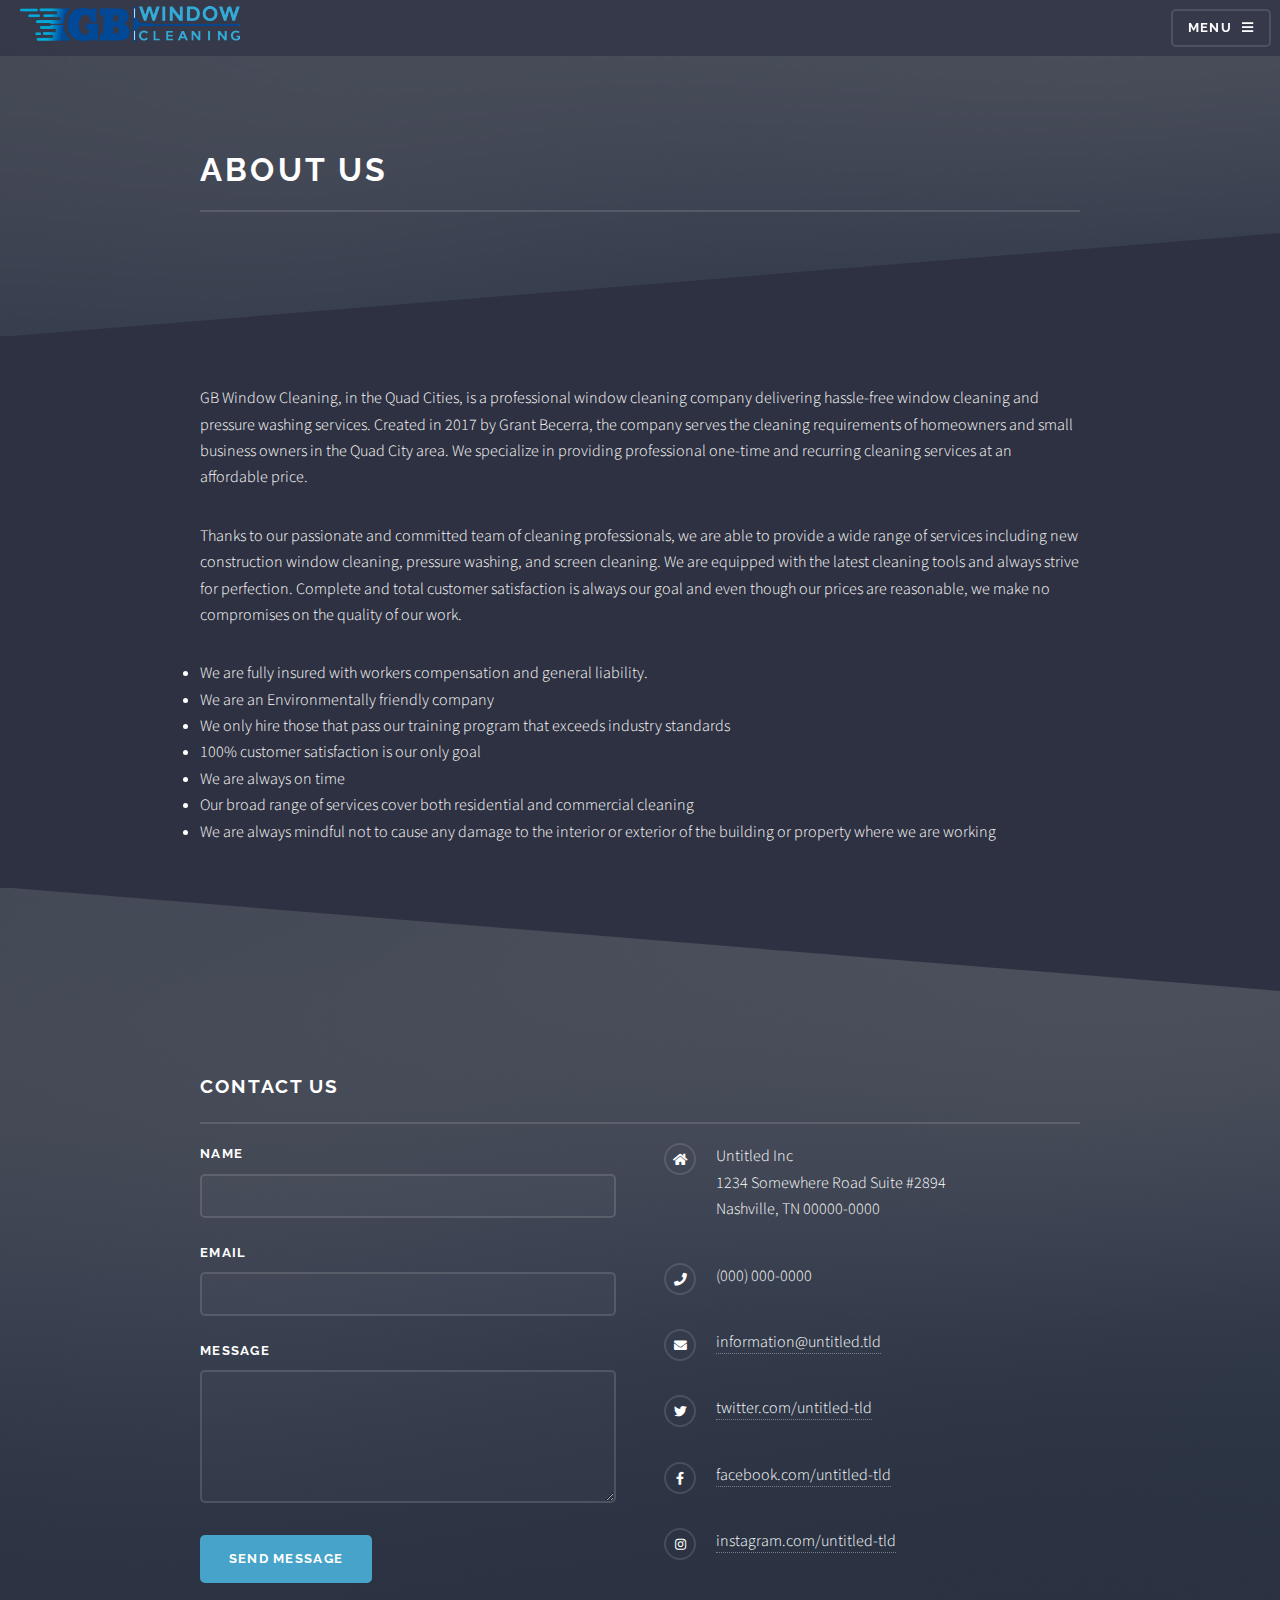
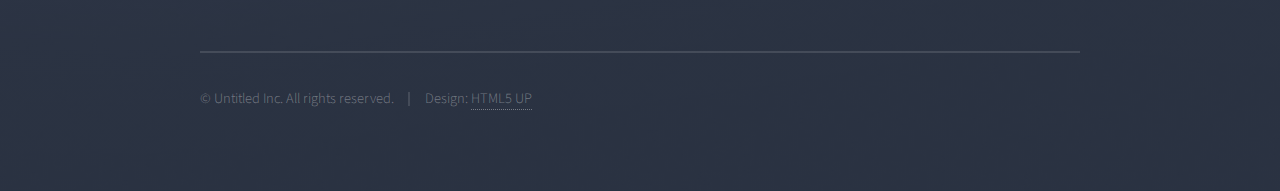
==== commit 065784e2: "h" ====
--- a/aboutus.html
+++ b/aboutus.html
@@ -48,7 +48,7 @@
 						<header>
 							<div class="inner">
 								<h2>About Us</h2>
-								<p>lets see what it is .</p>
+
 							</div>
 						</header>
 
@@ -56,7 +56,7 @@
 							<div class="wrapper">
 								<div class="inner">
 
-									<h3 class="major">Lorem ipsum dolor</h3>
+
 									<p>GB Window Cleaning, in the Quad Cities, is a professional window cleaning company delivering hassle-free window cleaning and pressure washing services.
 										Created in 2017 by Grant Becerra, the company serves the cleaning requirements of homeowners and small business owners in the Quad City area. We specialize
 										 in providing professional one-time and recurring cleaning services at an affordable price.</p>
@@ -84,8 +84,7 @@
 				<!-- Footer -->
 					<section id="footer">
 						<div class="inner">
-							<h2 class="major">Get in touch</h2>
-							<p>Cras mattis ante fermentum, malesuada neque vitae, eleifend erat. Phasellus non pulvinar erat. Fusce tincidunt, nisl eget mattis egestas, purus ipsum consequat orci, sit amet lobortis lorem lacus in tellus. Sed ac elementum arcu. Quisque placerat auctor laoreet.</p>
+							<h2 class="major">Contact Us</h2>
 							<form method="post" action="#">
 								<div class="fields">
 									<div class="field">
@@ -117,7 +116,7 @@
 								<li class="icon brands fa-facebook-f"><a href="#">facebook.com/untitled-tld</a></li>
 								<li class="icon brands fa-instagram"><a href="#">instagram.com/untitled-tld</a></li>
 							</ul>
-							
+
 							<ul class="copyright">
 								<li>&copy; Untitled Inc. All rights reserved.</li><li>Design: <a href="contac.php">HTML5 UP</a></li>
 							</ul>
--- a/assets/css/main.css
+++ b/assets/css/main.css
@@ -28,7 +28,10 @@
 article, aside, details, figcaption, figure,
 footer, header, hgroup, menu, nav, section {
 	display: block;}
-	img {
+
+	.checked {
+  color: orange;
+}img {
 	    max-width: 100%;
 	    max-height: 100%;
 	}
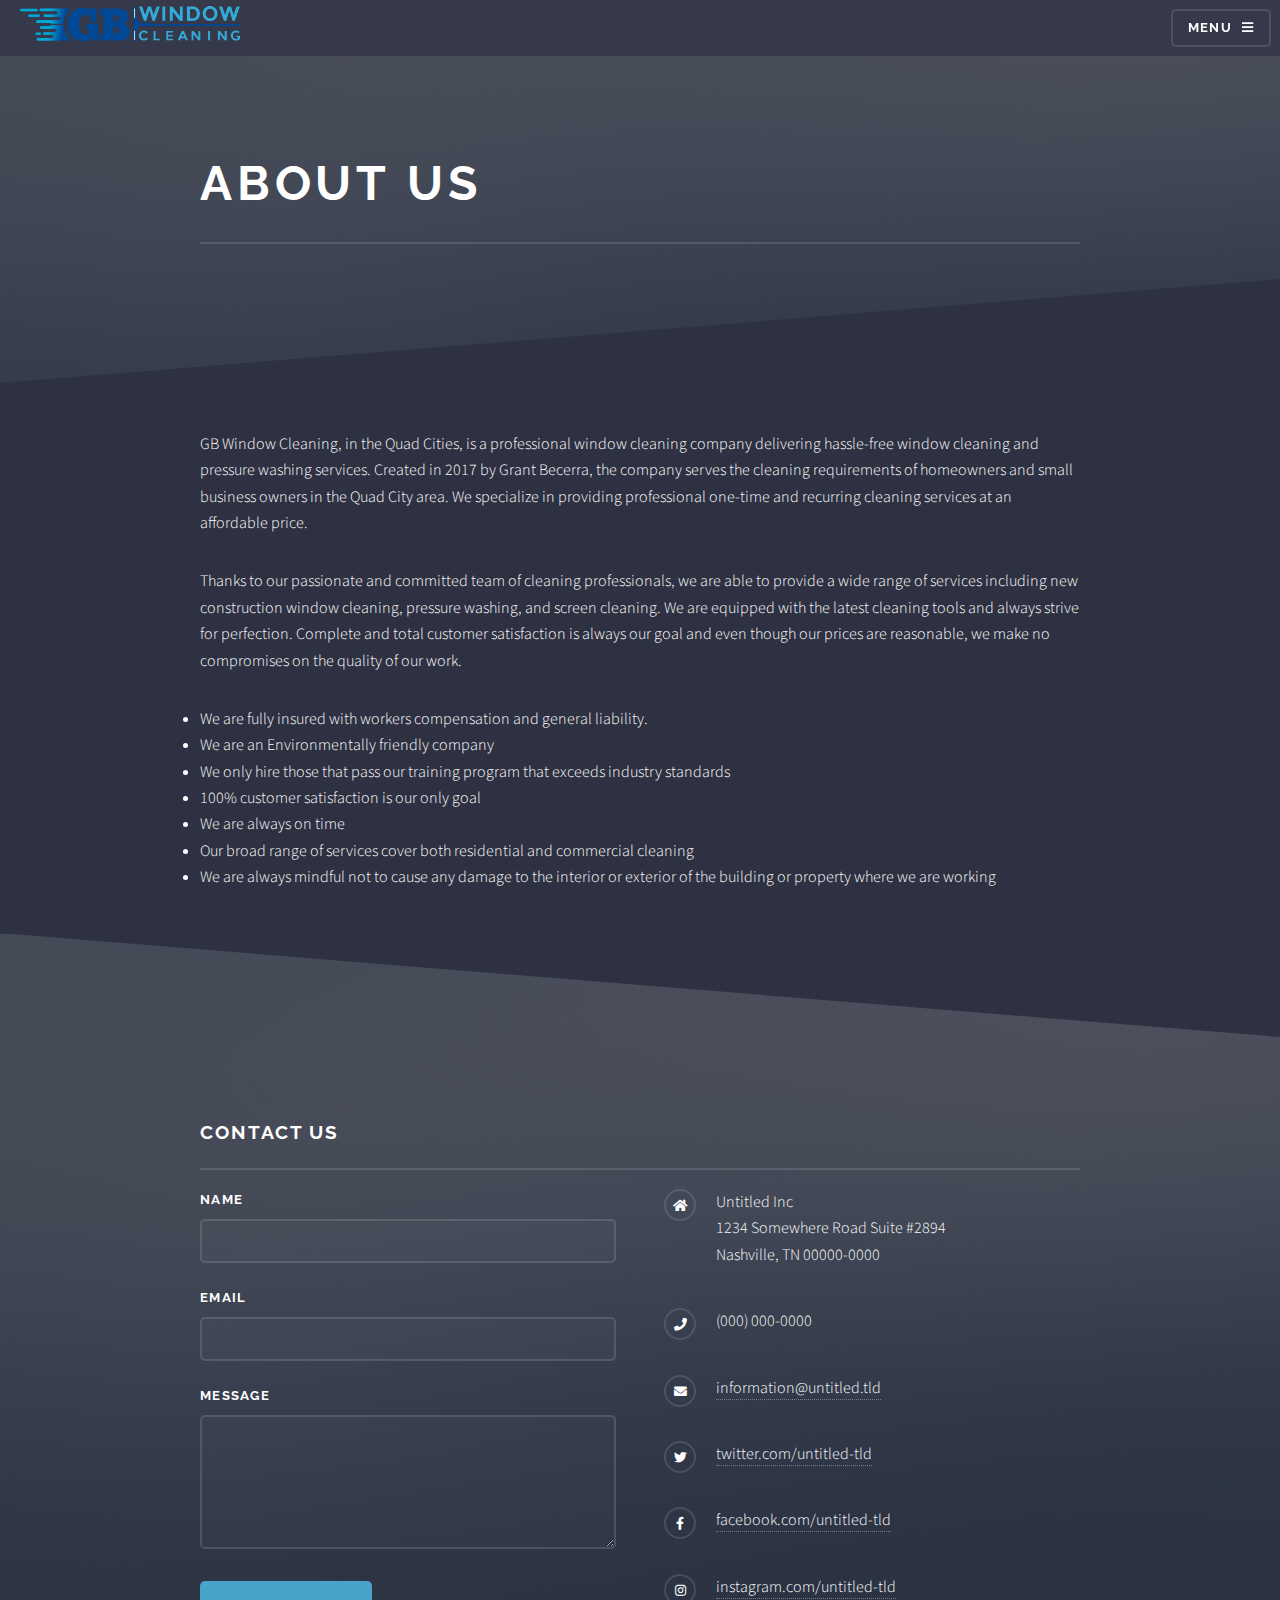
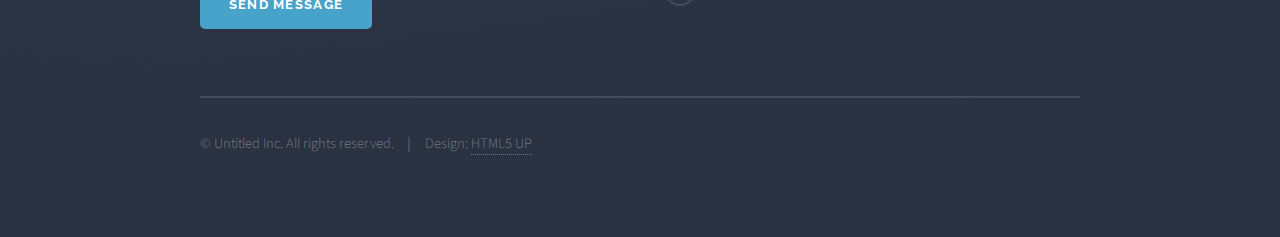
==== commit 34c31d57: "8:04 update" ====
--- a/aboutus.html
+++ b/aboutus.html
@@ -32,7 +32,7 @@
 							<ul class="links">
 								<li><a href="index.html">Home</a></li>
 								<li><a href="aboutus.html">About Us</a></li>
-								<li><a href="elements.html">Elements</a></li>
+								<li><a href="contactus.html">Contact Us</a></li>
 								<li><a href="residential.html">Residential Cleaning</a></li>
 								<li><a href="commercial.html">Commercial Cleaning</a></li>
 								<li><a href="pressure.html">Pressure Washing</a></li>
@@ -85,6 +85,7 @@
 					<section id="footer">
 						<div class="inner">
 							<h2 class="major">Contact Us</h2>
+
 							<form method="post" action="#">
 								<div class="fields">
 									<div class="field">
--- a/assets/css/main.css
+++ b/assets/css/main.css
@@ -28,10 +28,7 @@
 article, aside, details, figcaption, figure,
 footer, header, hgroup, menu, nav, section {
 	display: block;}
-
-	.checked {
-  color: orange;
-}img {
+	img {
 	    max-width: 100%;
 	    max-height: 100%;
 	}
@@ -2684,7 +2681,53 @@
 						}
 
 		}
-
+		input[type="button2"],
+			input[type="submit"],
+			input[type="reset"],
+			button2,
+			.button2 {
+				position: relative;
+				display: inline-block;
+				background: #df7366;
+				color: #fff;
+				text-align: center;
+				border-radius: 0.5em;
+				text-decoration: none;
+				padding: 0.65em 3em 0.65em 3em;
+				border: 0;
+				cursor: pointer;
+				outline: 0;
+				font-weight: 300;
+				-moz-transition: background-color 0.35s ease-in-out, color 0.35s ease-in-out, border-bottom-color 0.35s ease-in-out;
+				-webkit-transition: background-color 0.35s ease-in-out, color 0.35s ease-in-out, border-bottom-color 0.35s ease-in-out;
+				-ms-transition: background-color 0.35s ease-in-out, color 0.35s ease-in-out, border-bottom-color 0.35s ease-in-out;
+				transition: background-color 0.35s ease-in-out, color 0.35s ease-in-out, border-bottom-color 0.35s ease-in-out;
+			}
+
+				input[type="button2"]:hover,
+				input[type="submit"]:hover,
+				input[type="reset"]:hover,
+				button2:hover,
+				.button2:hover {
+					color: #fff;
+					background: #ef8376;
+				}
+
+				input[type="button2"].alt,
+				input[type="submit"].alt,
+				input[type="reset"].alt,
+				button2.alt,
+				.button2.alt {
+					background: #2B252C;
+				}
+
+					input[type="button2"].alt:hover,
+					input[type="submit"].alt:hover,
+					input[type="reset"].alt:hover,
+					button2.alt:hover,
+					.button2.alt:hover {
+						background: #3B353C;
+					}
 /* Icons */
 
 	ul.icons {
@@ -3594,7 +3637,173 @@
 			-ms-filter: blur(2px);
 			filter: blur(2px);
 		}
-
+		#residentialcss {
+		  padding: 10em 0 4.75em 0 ;
+		}
+
+		  #residentialcss .inner {
+		    margin: 0 auto;
+		    width: 55em;
+		  }
+
+		  #residentialcss .logo {
+		    -moz-transition: opacity 2s ease, -moz-transform 1s ease;
+		    -webkit-transition: opacity 2s ease, -webkit-transform 1s ease;
+		    -ms-transition: opacity 2s ease, -ms-transform 1s ease;
+		    transition: opacity 2s ease, transform 1s ease;
+		    -moz-transform: translateY(0);
+		    -webkit-transform: translateY(0);
+		    -ms-transform: translateY(0);
+		    transform: translateY(0);
+		    opacity: 1;
+		    margin: 0 0 1.3em 0;
+		  }
+
+		    #residentialcss .logo .icon {
+		      border-radius: 100%;
+		      border: solid 2px rgba(255, 255, 255, 0.125);
+		      cursor: default;
+		      display: inline-block;
+		      font-size: 2em;
+		      height: 2.25em;
+		      line-height: 2.25em;
+		      text-align: center;
+		      width: 2.25em;
+		    }
+
+		  #residentialcss h2 {
+		    -moz-transition: opacity 0.5s ease, -moz-transform 0.5s ease, -moz-filter 0.25s ease;
+		    -webkit-transition: opacity 0.5s ease, -webkit-transform 0.5s ease, -webkit-filter 0.25s ease;
+		    -ms-transition: opacity 0.5s ease, -ms-transform 0.5s ease, -ms-filter 0.25s ease;
+		    transition: opacity 0.5s ease, transform 0.5s ease, filter 0.25s ease;
+		    -moz-transform: translateX(0);
+		    -webkit-transform: translateX(0);
+		    -ms-transform: translateX(0);
+		    transform: translateX(0);
+		    -moz-transition-delay: 0.65s;
+		    -webkit-transition-delay: 0.65s;
+		    -ms-transition-delay: 0.65s;
+		    transition-delay: 0.65s;
+		    -moz-filter: blur(0);
+		    -webkit-filter: blur(0);
+		    -ms-filter: blur(0);
+		    filter: blur(0);
+		    opacity: 1;
+		    border-bottom: solid 2px rgba(255, 255, 255, 0.125);
+		    font-size: 2.25em;
+		    margin-bottom: 0.8em;
+		    padding-bottom: 0.4em;
+		  }
+
+		  #residentialcss p {
+		    -moz-transition: opacity 0.5s ease, -moz-transform 0.5s ease, -moz-filter 0.25s ease;
+		    -webkit-transition: opacity 0.5s ease, -webkit-transform 0.5s ease, -webkit-filter 0.25s ease;
+		    -ms-transition: opacity 0.5s ease, -ms-transform 0.5s ease, -ms-filter 0.25s ease;
+		    transition: opacity 0.5s ease, transform 0.5s ease, filter 0.25s ease;
+		    -moz-transform: translateX(0);
+		    -webkit-transform: translateX(0);
+		    -ms-transform: translateX(0);
+		    transform: translateX(0);
+		    -moz-transition-delay: 0.8s;
+		    -webkit-transition-delay: 0.8s;
+		    -ms-transition-delay: 0.8s;
+		    transition-delay: 0.8s;
+		    -moz-filter: blur(0);
+		    -webkit-filter: blur(0);
+		    -ms-filter: blur(0);
+		    filter: blur(0);
+		    opacity: 1;
+		    font-family: Raleway, Helvetica, sans-serif;
+		    font-size: 1em;
+		    font-weight: 200;
+		    letter-spacing: 0.1em;
+		    line-height: 2;
+		    text-transform: uppercase;
+		  }
+
+		  @media screen and (max-width: 2280px) {
+
+		    #residentialcss {
+		      padding: 7em 0 8.25em 0 ;
+		      background-image: linear-gradient(to top, rgba(46, 49, 65, 0.8), rgba(46, 49, 65, 0.8)), url("../../images/res.png");
+		      background-size: auto,
+		 cover;
+		      background-position: center,
+		 center;
+		      margin-bottom: -6.5em;
+		    }
+
+		  }
+
+		  @media screen and (max-width: 980px) {
+
+		    #residentialcss {
+		      padding: 12em 3em 12.375em 3em ;
+		      margin-bottom: -4.75em;
+		    }
+
+		      #residentialcss .inner {
+		        width: 100%;
+		      }
+
+		  }
+
+		  @media screen and (max-width: 736px) {
+
+		    #residentialcss {
+		      padding: 5em 2em 4.25em 2em ;
+		      margin-bottom: -2.5em;
+		    }
+
+		      #residentialcss .logo {
+		        margin: 0 0 1em 0;
+		      }
+
+		        #residentialcss .logo .icon {
+		          font-size: 1.5em;
+		        }
+
+		      #residentialcss h2 {
+		        font-size: 1.5em;
+		      }
+
+		      #residentialcss p {
+		        font-size: 0.8em;
+		      }
+
+		  }
+
+		  body.is-preload #residentialcss .logo {
+		    -moz-transform: translateY(0.5em);
+		    -webkit-transform: translateY(0.5em);
+		    -ms-transform: translateY(0.5em);
+		    transform: translateY(0.5em);
+		    opacity: 0;
+		  }
+
+		  body.is-preload #residentialcss h2 {
+		    opacity: 0;
+		    -moz-transform: translateX(0.25em);
+		    -webkit-transform: translateX(0.25em);
+		    -ms-transform: translateX(0.25em);
+		    transform: translateX(0.25em);
+		    -moz-filter: blur(2px);
+		    -webkit-filter: blur(2px);
+		    -ms-filter: blur(2px);
+		    filter: blur(2px);
+		  }
+
+		  body.is-preload #residentialcss p {
+		    opacity: 0;
+		    -moz-transform: translateX(0.5em);
+		    -webkit-transform: translateX(0.5em);
+		    -ms-transform: translateX(0.5em);
+		    transform: translateX(0.5em);
+		    -moz-filter: blur(2px);
+		    -webkit-filter: blur(2px);
+		    -ms-filter: blur(2px);
+		    filter: blur(2px);
+		  }
 /* Wrapper */
 
 	#wrapper > header {
@@ -3608,7 +3817,7 @@
 
 		#wrapper > header h2 {
 			border-bottom: solid 2px rgba(255, 255, 255, 0.125);
-			font-size: 2em;
+			font-size: 3em;
 			margin-bottom: 0.8em;
 			padding-bottom: 0.4em;
 		}
@@ -3664,7 +3873,7 @@
 		}
 
 			#wrapper > header h2 {
-				font-size: 1.25em;
+				font-size: 2em;
 			}
 
 			#wrapper > header p {
@@ -4203,3 +4412,945 @@
 		}
 
 	}
+	#banner {
+	  padding: 10em 0 4.75em 0 ;
+	}
+
+	  #banner .inner {
+	    margin: 0 auto;
+	    width: 55em;
+	  }
+
+	  #banner .logo {
+	    -moz-transition: opacity 2s ease, -moz-transform 1s ease;
+	    -webkit-transition: opacity 2s ease, -webkit-transform 1s ease;
+	    -ms-transition: opacity 2s ease, -ms-transform 1s ease;
+	    transition: opacity 2s ease, transform 1s ease;
+	    -moz-transform: translateY(0);
+	    -webkit-transform: translateY(0);
+	    -ms-transform: translateY(0);
+	    transform: translateY(0);
+	    opacity: 1;
+	    margin: 0 0 1.3em 0;
+	  }
+
+	    #banner .logo .icon {
+	      border-radius: 100%;
+	      border: solid 2px rgba(255, 255, 255, 0.125);
+	      cursor: default;
+	      display: inline-block;
+	      font-size: 2em;
+	      height: 2.25em;
+	      line-height: 2.25em;
+	      text-align: center;
+	      width: 2.25em;
+	    }
+
+	  #banner h2 {
+	    -moz-transition: opacity 0.5s ease, -moz-transform 0.5s ease, -moz-filter 0.25s ease;
+	    -webkit-transition: opacity 0.5s ease, -webkit-transform 0.5s ease, -webkit-filter 0.25s ease;
+	    -ms-transition: opacity 0.5s ease, -ms-transform 0.5s ease, -ms-filter 0.25s ease;
+	    transition: opacity 0.5s ease, transform 0.5s ease, filter 0.25s ease;
+	    -moz-transform: translateX(0);
+	    -webkit-transform: translateX(0);
+	    -ms-transform: translateX(0);
+	    transform: translateX(0);
+	    -moz-transition-delay: 0.65s;
+	    -webkit-transition-delay: 0.65s;
+	    -ms-transition-delay: 0.65s;
+	    transition-delay: 0.65s;
+	    -moz-filter: blur(0);
+	    -webkit-filter: blur(0);
+	    -ms-filter: blur(0);
+	    filter: blur(0);
+	    opacity: 1;
+	    border-bottom: solid 2px rgba(255, 255, 255, 0.125);
+	    font-size: 2.25em;
+	    margin-bottom: 0.8em;
+	    padding-bottom: 0.4em;
+	  }
+
+	  #banner p {
+	    -moz-transition: opacity 0.5s ease, -moz-transform 0.5s ease, -moz-filter 0.25s ease;
+	    -webkit-transition: opacity 0.5s ease, -webkit-transform 0.5s ease, -webkit-filter 0.25s ease;
+	    -ms-transition: opacity 0.5s ease, -ms-transform 0.5s ease, -ms-filter 0.25s ease;
+	    transition: opacity 0.5s ease, transform 0.5s ease, filter 0.25s ease;
+	    -moz-transform: translateX(0);
+	    -webkit-transform: translateX(0);
+	    -ms-transform: translateX(0);
+	    transform: translateX(0);
+	    -moz-transition-delay: 0.8s;
+	    -webkit-transition-delay: 0.8s;
+	    -ms-transition-delay: 0.8s;
+	    transition-delay: 0.8s;
+	    -moz-filter: blur(0);
+	    -webkit-filter: blur(0);
+	    -ms-filter: blur(0);
+	    filter: blur(0);
+	    opacity: 1;
+	    font-family: Raleway, Helvetica, sans-serif;
+	    font-size: 1em;
+	    font-weight: 200;
+	    letter-spacing: 0.1em;
+	    line-height: 2;
+	    text-transform: uppercase;
+	  }
+
+	  @media screen and (max-width: 2280px) {
+
+	    #banner {
+	      padding: 7em 0 8.25em 0 ;
+	      background-image: linear-gradient(to top, rgba(46, 49, 65, 0.8), rgba(46, 49, 65, 0.8)), url("../../images/banner.jpg");
+	      background-size: auto,
+	 cover;
+	      background-position: center,
+	 center;
+	      margin-bottom: -6.5em;
+	    }
+
+	  }
+
+	  @media screen and (max-width: 980px) {
+
+	    #banner {
+	      padding: 12em 3em 12.375em 3em ;
+	      margin-bottom: -4.75em;
+	    }
+
+	      #banner .inner {
+	        width: 100%;
+	      }
+
+	  }
+
+	  @media screen and (max-width: 736px) {
+
+	    #banner {
+	      padding: 5em 2em 4.25em 2em ;
+	      margin-bottom: -2.5em;
+	    }
+
+	      #banner .logo {
+	        margin: 0 0 1em 0;
+	      }
+
+	        #banner .logo .icon {
+	          font-size: 1.5em;
+	        }
+
+	      #banner h2 {
+	        font-size: 1.5em;
+	      }
+
+	      #banner p {
+	        font-size: 0.8em;
+	      }
+
+	  }
+
+	  body.is-preload #banner .logo {
+	    -moz-transform: translateY(0.5em);
+	    -webkit-transform: translateY(0.5em);
+	    -ms-transform: translateY(0.5em);
+	    transform: translateY(0.5em);
+	    opacity: 0;
+	  }
+
+	  body.is-preload #banner h2 {
+	    opacity: 0;
+	    -moz-transform: translateX(0.25em);
+	    -webkit-transform: translateX(0.25em);
+	    -ms-transform: translateX(0.25em);
+	    transform: translateX(0.25em);
+	    -moz-filter: blur(2px);
+	    -webkit-filter: blur(2px);
+	    -ms-filter: blur(2px);
+	    filter: blur(2px);
+	  }
+
+	  body.is-preload #banner p {
+	    opacity: 0;
+	    -moz-transform: translateX(0.5em);
+	    -webkit-transform: translateX(0.5em);
+	    -ms-transform: translateX(0.5em);
+	    transform: translateX(0.5em);
+	    -moz-filter: blur(2px);
+	    -webkit-filter: blur(2px);
+	    -ms-filter: blur(2px);
+	    filter: blur(2px);
+	  }
+	  #commericalcss {
+	    padding: 10em 0 4.75em 0 ;
+	  }
+
+	    #commericalcss .inner {
+	      margin: 0 auto;
+	      width: 55em;
+	    }
+
+	    #commericalcss .logo {
+	      -moz-transition: opacity 2s ease, -moz-transform 1s ease;
+	      -webkit-transition: opacity 2s ease, -webkit-transform 1s ease;
+	      -ms-transition: opacity 2s ease, -ms-transform 1s ease;
+	      transition: opacity 2s ease, transform 1s ease;
+	      -moz-transform: translateY(0);
+	      -webkit-transform: translateY(0);
+	      -ms-transform: translateY(0);
+	      transform: translateY(0);
+	      opacity: 1;
+	      margin: 0 0 1.3em 0;
+	    }
+
+	      #commericalcss .logo .icon {
+	        border-radius: 100%;
+	        border: solid 2px rgba(255, 255, 255, 0.125);
+	        cursor: default;
+	        display: inline-block;
+	        font-size: 2em;
+	        height: 2.25em;
+	        line-height: 2.25em;
+	        text-align: center;
+	        width: 2.25em;
+	      }
+
+	    #commericalcss h2 {
+	      -moz-transition: opacity 0.5s ease, -moz-transform 0.5s ease, -moz-filter 0.25s ease;
+	      -webkit-transition: opacity 0.5s ease, -webkit-transform 0.5s ease, -webkit-filter 0.25s ease;
+	      -ms-transition: opacity 0.5s ease, -ms-transform 0.5s ease, -ms-filter 0.25s ease;
+	      transition: opacity 0.5s ease, transform 0.5s ease, filter 0.25s ease;
+	      -moz-transform: translateX(0);
+	      -webkit-transform: translateX(0);
+	      -ms-transform: translateX(0);
+	      transform: translateX(0);
+	      -moz-transition-delay: 0.65s;
+	      -webkit-transition-delay: 0.65s;
+	      -ms-transition-delay: 0.65s;
+	      transition-delay: 0.65s;
+	      -moz-filter: blur(0);
+	      -webkit-filter: blur(0);
+	      -ms-filter: blur(0);
+	      filter: blur(0);
+	      opacity: 1;
+	      border-bottom: solid 2px rgba(255, 255, 255, 0.125);
+	      font-size: 2.25em;
+	      margin-bottom: 0.8em;
+	      padding-bottom: 0.4em;
+	    }
+
+	    #commericalcss p {
+	      -moz-transition: opacity 0.5s ease, -moz-transform 0.5s ease, -moz-filter 0.25s ease;
+	      -webkit-transition: opacity 0.5s ease, -webkit-transform 0.5s ease, -webkit-filter 0.25s ease;
+	      -ms-transition: opacity 0.5s ease, -ms-transform 0.5s ease, -ms-filter 0.25s ease;
+	      transition: opacity 0.5s ease, transform 0.5s ease, filter 0.25s ease;
+	      -moz-transform: translateX(0);
+	      -webkit-transform: translateX(0);
+	      -ms-transform: translateX(0);
+	      transform: translateX(0);
+	      -moz-transition-delay: 0.8s;
+	      -webkit-transition-delay: 0.8s;
+	      -ms-transition-delay: 0.8s;
+	      transition-delay: 0.8s;
+	      -moz-filter: blur(0);
+	      -webkit-filter: blur(0);
+	      -ms-filter: blur(0);
+	      filter: blur(0);
+	      opacity: 1;
+	      font-family: Raleway, Helvetica, sans-serif;
+	      font-size: 1em;
+	      font-weight: 200;
+	      letter-spacing: 0.1em;
+	      line-height: 2;
+	      text-transform: uppercase;
+	    }
+
+	    @media screen and (max-width: 2280px) {
+
+	      #commericalcss {
+	        padding: 7em 0 8.25em 0 ;
+	        background-image: linear-gradient(to top, rgba(46, 49, 65, 0.8), rgba(46, 49, 65, 0.8)), url("../../images/cell33.jpeg");
+	        background-size: auto,
+	   cover;
+	        background-position: center,
+	   center;
+	        margin-bottom: -6.5em;
+	      }
+
+	    }
+
+	    @media screen and (max-width: 980px) {
+
+	      #commericalcss {
+	        padding: 12em 3em 12.375em 3em ;
+	        margin-bottom: -4.75em;
+	      }
+
+	        #commericalcss .inner {
+	          width: 100%;
+	        }
+
+	    }
+
+	    @media screen and (max-width: 736px) {
+
+	      #commericalcss {
+	        padding: 5em 2em 4.25em 2em ;
+	        margin-bottom: -2.5em;
+	      }
+
+	        #commericalcss .logo {
+	          margin: 0 0 1em 0;
+	        }
+
+	          #commericalcss .logo .icon {
+	            font-size: 1.5em;
+	          }
+
+	        #commericalcss h2 {
+	          font-size: 1.5em;
+	        }
+
+	        #commericalcss p {
+	          font-size: 0.8em;
+	        }
+
+	    }
+
+	    body.is-preload #commericalcss .logo {
+	      -moz-transform: translateY(0.5em);
+	      -webkit-transform: translateY(0.5em);
+	      -ms-transform: translateY(0.5em);
+	      transform: translateY(0.5em);
+	      opacity: 0;
+	    }
+
+	    body.is-preload #commericalcss h2 {
+	      opacity: 0;
+	      -moz-transform: translateX(0.25em);
+	      -webkit-transform: translateX(0.25em);
+	      -ms-transform: translateX(0.25em);
+	      transform: translateX(0.25em);
+	      -moz-filter: blur(2px);
+	      -webkit-filter: blur(2px);
+	      -ms-filter: blur(2px);
+	      filter: blur(2px);
+	    }
+
+	    body.is-preload #commericalcss p {
+	      opacity: 0;
+	      -moz-transform: translateX(0.5em);
+	      -webkit-transform: translateX(0.5em);
+	      -ms-transform: translateX(0.5em);
+	      transform: translateX(0.5em);
+	      -moz-filter: blur(2px);
+	      -webkit-filter: blur(2px);
+	      -ms-filter: blur(2px);
+	      filter: blur(2px);
+	    }
+	/* Wrapper */
+
+	#wrapper > header {
+	  padding: 11em 0 2.25em 0 ;
+	}
+
+	  #wrapper > header .inner {
+	    margin: 0 auto;
+	    width: 55em;
+	  }
+
+	  #wrapper > header h2 {
+	    border-bottom: solid 2px rgba(255, 255, 255, 0.125);
+	    font-size: 3em;
+	    margin-bottom: 0.8em;
+	    padding-bottom: 0.4em;
+	  }
+
+	  #wrapper > header p {
+	    font-family: Raleway, Helvetica, sans-serif;
+	    font-size: 1em;
+	    font-weight: 200;
+	    letter-spacing: 0.1em;
+	    line-height: 2;
+	    text-transform: uppercase;
+	  }
+
+	@media screen and (max-width: 1280px) {
+
+	  #wrapper > header {
+	    padding: 9em 0 6.25em 0 ;
+	    background-color: #2e3141;
+	    background-image: linear-gradient(to top, rgba(46, 49, 65, 0.8), rgba(46, 49, 65, 0.8)), url("../../images/bg.jpg");
+	    background-size: auto,
+	 cover;
+	    background-position: center,
+	 0% 30%;
+	    margin-bottom: -6.5em;
+	  }
+
+	}
+
+	@media screen and (max-width: 980px) {
+
+	  #wrapper > header {
+	    padding: 11em 3em 7.375em 3em ;
+	    background-size: auto,
+	 cover;
+	    background-position: center,
+	 0% 0%;
+	    margin-bottom: -4.75em;
+	  }
+
+	    #wrapper > header .inner {
+	      width: 100%;
+	    }
+
+	}
+
+	@media screen and (max-width: 736px) {
+
+	  #wrapper > header {
+	    padding: 6.5em 2em 3em 2em ;
+	    background-size: auto,
+	 125%;
+	    margin-bottom: -2.5em;
+	  }
+
+	    #wrapper > header h2 {
+	      font-size: 2em;
+	    }
+
+	    #wrapper > header p {
+	      font-size: 0.8em;
+	    }
+
+	}
+
+	.wrapper {
+	  background-color: #2e3141;
+	  margin: 6.5em 0;
+	  position: relative;
+	}
+
+	  .wrapper:before, .wrapper:after {
+	    background-image: url("data:image/svg+xml;charset=utf8,%3Csvg xmlns='http://www.w3.org/2000/svg' width='100' height='100' viewBox='0 0 100 100' preserveAspectRatio='none'%3E%3Cpolygon points='0,100 100,0 100,100' style='fill:%232e3141%3B' /%3E%3C/svg%3E");
+	  }
+
+	  .wrapper:before {
+	    box-shadow: inset 0 -1px 0 0 #2e3141, 0 1px 0 0 #2e3141;
+	  }
+
+	  .wrapper:after {
+	    box-shadow: inset 0 -1px 0 0 #2e3141, 0 1px 0 0 #2e3141;
+	  }
+
+	  .wrapper:before, .wrapper:after {
+	    background-repeat: no-repeat;
+	    background-size: 100% 100%;
+	    content: '';
+	    display: block;
+	    height: 6.5em;
+	    position: absolute;
+	    width: 100%;
+	  }
+
+	  .wrapper:before {
+	    left: 0;
+	    top: -6.5em;
+	  }
+
+	  .wrapper:after {
+	    -moz-transform: scaleY(-1);
+	    -webkit-transform: scaleY(-1);
+	    -ms-transform: scaleY(-1);
+	    transform: scaleY(-1);
+	    bottom: -6.5em;
+	    left: 0;
+	  }
+
+	  .wrapper.alt:before {
+	    -moz-transform: scaleX(-1);
+	    -webkit-transform: scaleX(-1);
+	    -ms-transform: scaleX(-1);
+	    transform: scaleX(-1);
+	  }
+
+	  .wrapper.alt:after {
+	    -moz-transform: scaleY(-1) scaleX(-1);
+	    -webkit-transform: scaleY(-1) scaleX(-1);
+	    -ms-transform: scaleY(-1) scaleX(-1);
+	    transform: scaleY(-1) scaleX(-1);
+	  }
+
+	  .wrapper .inner {
+	    padding: 3em 0 1em 0 ;
+	    margin: 0 auto;
+	    width: 55em;
+	  }
+
+	  .wrapper.style2 {
+	    background-color: #47A3C9;
+	  }
+
+	    .wrapper.style2:before, .wrapper.style2:after {
+	      background-image: url("data:image/svg+xml;charset=utf8,%3Csvg xmlns='http://www.w3.org/2000/svg' width='100' height='100' viewBox='0 0 100 100' preserveAspectRatio='none'%3E%3Cpolygon points='0,100 100,0 100,100' style='fill:%2347A3C9%3B' /%3E%3C/svg%3E");
+	    }
+
+	    .wrapper.style2:before {
+	      box-shadow: inset 0 -1px 0 0 #47A3C9, 0 1px 0 0 #47A3C9;
+	    }
+
+	    .wrapper.style2:after {
+	      box-shadow: inset 0 -1px 0 0 #47A3C9, 0 1px 0 0 #47A3C9;
+	    }
+
+	  .wrapper.style3 {
+	    background-color: #33abd8;
+	  }
+
+	    .wrapper.style3:before, .wrapper.style3:after {
+	      background-image: url("data:image/svg+xml;charset=utf8,%3Csvg xmlns= width='100' height='100' viewBox='0 0 100 100' preserveAspectRatio='none'%3E%3Cpolygon points='0,100 100,0 100,100' style='fill:%2333abd8%3B' /%3E%3C/svg%3E");
+	    }
+
+	    .wrapper.style3:before {
+	      box-shadow: inset 0 -1px 0 0 #33abd8, 0 1px 0 0 #33abd8;
+	    }
+
+	    .wrapper.style3:after {
+	      box-shadow: inset 0 -1px 0 0 #33abd8, 0 1px 0 0 #33abd8;
+	    }
+
+	  .wrapper.style4 {
+	    background-color: #454858;
+	  }
+
+	    .wrapper.style4:before, .wrapper.style4:after {
+	      background-image: url("data:image/svg+xml;charset=utf8,%3Csvg xmlns='http://www.w3.org/2000/svg' width='100' height='100' viewBox='0 0 100 100' preserveAspectRatio='none'%3E%3Cpolygon points='0,100 100,0 100,100' style='fill:%23454858%3B' /%3E%3C/svg%3E");
+	    }
+
+	    .wrapper.style4:before {
+	      box-shadow: inset 0 -1px 0 0 #454858, 0 1px 0 0 #454858;
+	    }
+
+	    .wrapper.style4:after {
+	      box-shadow: inset 0 -1px 0 0 #454858, 0 1px 0 0 #454858;
+	    }
+
+	  .wrapper.style5 {
+	    background-color: #4d5060;
+	  }
+
+	    .wrapper.style5:before, .wrapper.style5:after {
+	      background-image: url("data:image/svg+xml;charset=utf8,%3Csvg xmlns='http://www.w3.org/2000/svg' width='100' height='100' viewBox='0 0 100 100' preserveAspectRatio='none'%3E%3Cpolygon points='0,100 100,0 100,100' style='fill:%234d5060%3B' /%3E%3C/svg%3E");
+	    }
+
+	    .wrapper.style5:before {
+	      box-shadow: inset 0 -1px 0 0 #4d5060, 0 1px 0 0 #4d5060;
+	    }
+
+	    .wrapper.style5:after {
+	      box-shadow: inset 0 -1px 0 0 #4d5060, 0 1px 0 0 #4d5060;
+	    }
+
+	  .wrapper.style6 {
+	    background-color: #555867;
+	  }
+
+	    .wrapper.style6:before, .wrapper.style6:after {
+	      background-image: url("data:image/svg+xml;charset=utf8,%3Csvg xmlns='http://www.w3.org/2000/svg' width='100' height='100' viewBox='0 0 100 100' preserveAspectRatio='none'%3E%3Cpolygon points='0,100 100,0 100,100' style='fill:%23555867%3B' /%3E%3C/svg%3E");
+	    }
+
+	    .wrapper.style6:before {
+	      box-shadow: inset 0 -1px 0 0 #555867, 0 1px 0 0 #555867;
+	    }
+
+	    .wrapper.style6:after {
+	      box-shadow: inset 0 -1px 0 0 #555867, 0 1px 0 0 #555867;
+	    }
+
+	  .wrapper.spotlight {
+	    background-color: #09488F;
+	  }
+
+	    .wrapper.spotlight:before, .wrapper.spotlight:after {
+	      background-image: url("data:image/svg+xml;charset=utf8,%3Csvg xmlns='http://www.w3.org/2000/svg' width='100' height='100' viewBox='0 0 100 100' preserveAspectRatio='none'%3E%3Cpolygon points='0,100 100,0 100,100' style='fill:%2309488F%3B' /%3E%3C/svg%3E");
+	    }
+
+	    .wrapper.spotlight:before {
+	      box-shadow: inset 0 -1px 0 0 #09488F, 0 1px 0 0 #09488F;
+	    }
+
+	    .wrapper.spotlight:after {
+	      box-shadow: inset 0 -1px 0 0 #09488F, 0 1px 0 0 #09488F;
+	    }
+
+	    .wrapper.spotlight .inner {
+	      display: -moz-flex;
+	      display: -webkit-flex;
+	      display: -ms-flex;
+	      display: flex;
+	      -moz-align-items: center;
+	      -webkit-align-items: center;
+	      -ms-align-items: center;
+	      align-items: center;
+	      -moz-flex-direction: row;
+	      -webkit-flex-direction: row;
+	      -ms-flex-direction: row;
+	      flex-direction: row;
+	    }
+
+	    .wrapper.spotlight .image {
+	      border-radius: 100%;
+	      margin: 0 3em 2em 0;
+	      width: 22em;
+	      overflow: hidden;
+	      -ms-flex: 1;
+	    }
+
+	      .wrapper.spotlight .image img {
+	        border-radius: 100%;
+	        width: 100%;
+	      }
+
+	    .wrapper.spotlight .content {
+	      width: 100%;
+	      -ms-flex: 2;
+	    }
+
+	    .wrapper.spotlight:nth-child(2n - 1) .inner {
+	      -moz-flex-direction: row-reverse;
+	      -webkit-flex-direction: row-reverse;
+	      -ms-flex-direction: row-reverse;
+	      flex-direction: row-reverse;
+	      text-align: right;
+	    }
+
+	    .wrapper.spotlight:nth-child(2n - 1) .image {
+	      margin: 0 0 2em 3em;
+	    }
+
+	    .wrapper.spotlight.style2 {
+	      background-color: #47A3C9;
+	    }
+
+	      .wrapper.spotlight.style2:before, .wrapper.spotlight.style2:after {
+	        background-image: url("data:image/svg+xml;charset=utf8,%3Csvg xmlns='http://www.w3.org/2000/svg' width='100' height='100' viewBox='0 0 100 100' preserveAspectRatio='none'%3E%3Cpolygon points='0,100 100,0 100,100' style='fill:%2347A3C9%3B' /%3E%3C/svg%3E");
+	      }
+
+	      .wrapper.spotlight.style2:before {
+	        box-shadow: inset 0 -1px 0 0 #47A3C9, 0 1px 0 0 #47A3C9;
+	      }
+
+	      .wrapper.spotlight.style2:after {
+	        box-shadow: inset 0 -1px 0 0 #47A3C9, 0 1px 0 0 #47A3C9;
+	      }
+
+	    .wrapper.spotlight.style3 {
+	      background-color: #3f4e85;
+	    }
+
+	      .wrapper.spotlight.style3:before, .wrapper.spotlight.style3:after {
+	        background-image: url("data:image/svg+xml;charset=utf8,%3Csvg xmlns='http://www.w3.org/2000/svg' width='100' height='100' viewBox='0 0 100 100' preserveAspectRatio='none'%3E%3Cpolygon points='0,100 100,0 100,100' style='fill:%233f4e85%3B' /%3E%3C/svg%3E");
+	      }
+
+	      .wrapper.spotlight.style3:before {
+	        box-shadow: inset 0 -1px 0 0 #3f4e85, 0 1px 0 0 #3f4e85;
+	      }
+
+	      .wrapper.spotlight.style3:after {
+	        box-shadow: inset 0 -1px 0 0 #3f4e85, 0 1px 0 0 #3f4e85;
+	      }
+
+	    .wrapper.spotlight.style4 {
+	      background-color: #39477c;
+	    }
+
+	      .wrapper.spotlight.style4:before, .wrapper.spotlight.style4:after {
+	        background-image: url("data:image/svg+xml;charset=utf8,%3Csvg xmlns='http://www.w3.org/2000/svg' width='100' height='100' viewBox='0 0 100 100' preserveAspectRatio='none'%3E%3Cpolygon points='0,100 100,0 100,100' style='fill:%2339477c%3B' /%3E%3C/svg%3E");
+	      }
+
+	      .wrapper.spotlight.style4:before {
+	        box-shadow: inset 0 -1px 0 0 #39477c, 0 1px 0 0 #39477c;
+	      }
+
+	      .wrapper.spotlight.style4:after {
+	        box-shadow: inset 0 -1px 0 0 #39477c, 0 1px 0 0 #39477c;
+	      }
+
+	    .wrapper.spotlight.style5 {
+	      background-color: #324072;
+	    }
+
+	      .wrapper.spotlight.style5:before, .wrapper.spotlight.style5:after {
+	        background-image: url("data:image/svg+xml;charset=utf8,%3Csvg xmlns='http://www.w3.org/2000/svg' width='100' height='100' viewBox='0 0 100 100' preserveAspectRatio='none'%3E%3Cpolygon points='0,100 100,0 100,100' style='fill:%23324072%3B' /%3E%3C/svg%3E");
+	      }
+
+	      .wrapper.spotlight.style5:before {
+	        box-shadow: inset 0 -1px 0 0 #324072, 0 1px 0 0 #324072;
+	      }
+
+	      .wrapper.spotlight.style5:after {
+	        box-shadow: inset 0 -1px 0 0 #324072, 0 1px 0 0 #324072;
+	      }
+
+	    .wrapper.spotlight.style6 {
+	      background-color: #2d3a69;
+	    }
+
+	      .wrapper.spotlight.style6:before, .wrapper.spotlight.style6:after {
+	        background-image: url("data:image/svg+xml;charset=utf8,%3Csvg xmlns='http://www.w3.org/2000/svg' width='100' height='100' viewBox='0 0 100 100' preserveAspectRatio='none'%3E%3Cpolygon points='0,100 100,0 100,100' style='fill:%232d3a69%3B' /%3E%3C/svg%3E");
+	      }
+
+	      .wrapper.spotlight.style6:before {
+	        box-shadow: inset 0 -1px 0 0 #2d3a69, 0 1px 0 0 #2d3a69;
+	      }
+
+	      .wrapper.spotlight.style6:after {
+	        box-shadow: inset 0 -1px 0 0 #2d3a69, 0 1px 0 0 #2d3a69;
+	      }
+
+	  @media screen and (max-width: 980px) {
+
+	    .wrapper {
+	      margin: 4.75em 0;
+	    }
+
+	      .wrapper:before, .wrapper:after {
+	        height: 4.75em;
+	      }
+
+	      .wrapper:before {
+	        top: -4.75em;
+	      }
+
+	      .wrapper:after {
+	        bottom: -4.75em;
+	        left: 0;
+	      }
+
+	      .wrapper .inner {
+	        padding: 3em 3em 1em 3em ;
+	        width: 100%;
+	      }
+
+	      .wrapper.spotlight .image {
+	        margin: 0 2em 2em 0;
+	        width: 32em;
+	      }
+
+	      .wrapper.spotlight:nth-child(2n - 1) .image {
+	        margin: 0 0 2em 2em;
+	      }
+
+	  }
+
+	  @media screen and (max-width: 736px) {
+
+	    .wrapper {
+	      margin: 2.5em 0;
+	    }
+
+	      .wrapper:before, .wrapper:after {
+	        height: 2.5em;
+	      }
+
+	      .wrapper:before {
+	        top: -2.5em;
+	      }
+
+	      .wrapper:after {
+	        bottom: -2.5em;
+	        left: 0;
+	      }
+
+	      .wrapper .inner {
+	        padding: 2em 2em 0.1em 2em ;
+	      }
+
+	      .wrapper.spotlight .inner {
+	        -moz-align-items: -moz-flex-start;
+	        -webkit-align-items: -webkit-flex-start;
+	        -ms-align-items: -ms-flex-start;
+	        align-items: flex-start;
+	      }
+
+	      .wrapper.spotlight .image {
+	        width: 19em;
+	        margin: 0 1.75em 2em 0;
+	      }
+
+	      .wrapper.spotlight:nth-child(2n - 1) .image {
+	        margin: 0 0 2em 1.75em;
+	      }
+
+	  }
+
+	  @media screen and (max-width: 480px) {
+
+	    .wrapper.spotlight .inner {
+	      display: block;
+	    }
+
+	    .wrapper.spotlight .image {
+	      margin: 0 0 1em 0 !important;
+	      max-width: 85%;
+	      width: 12em;
+	    }
+
+	  }
+
+	  @media screen and (max-width: 360px) {
+
+	    .wrapper .inner {
+	      padding: 2em 1.5em 0.1em 1.5em ;
+	    }
+
+	  }
+
+	/* Footer */
+
+	#footer .inner {
+	  padding: 5em 0 3em 0 ;
+	  display: -moz-flex;
+	  display: -webkit-flex;
+	  display: -ms-flex;
+	  display: flex;
+	  -moz-flex-direction: row;
+	  -webkit-flex-direction: row;
+	  -ms-flex-direction: row;
+	  flex-direction: row;
+	  -moz-flex-wrap: wrap;
+	  -webkit-flex-wrap: wrap;
+	  -ms-flex-wrap: wrap;
+	  flex-wrap: wrap;
+	  margin: 0 auto;
+	  width: 55em;
+	}
+
+	  #footer .inner > * {
+	    width: 100%;
+	  }
+
+	  #footer .inner form {
+	    margin: 0 3em 0 0;
+	    width: calc(50% - 1.5em);
+	  }
+
+	  #footer .inner .contact {
+	    width: calc(50% - 1.5em);
+	  }
+
+	  #footer .inner .copyright {
+	    border-top: solid 2px rgba(255, 255, 255, 0.125);
+	    list-style: none;
+	    margin: 4em 0 2em 0;
+	    padding: 2em 0 0 0;
+	    width: 100%;
+	  }
+
+	    #footer .inner .copyright li {
+	      border-left: solid 2px rgba(255, 255, 255, 0.125);
+	      color: rgba(255, 255, 255, 0.35);
+	      display: inline-block;
+	      font-size: 0.9em;
+	      line-height: 1;
+	      margin-left: 1em;
+	      padding: 0;
+	      padding-left: 1em;
+	    }
+
+	      #footer .inner .copyright li:first-child {
+	        border-left: 0;
+	        margin-left: 0;
+	        padding-left: 0;
+	      }
+
+	      #footer .inner .copyright li a {
+	        color: inherit;
+	      }
+
+	@media screen and (max-width: 1280px) {
+
+	  #footer {
+	    background-color: #2e3141;
+	    background-image: linear-gradient(to top, rgba(46, 49, 65, 0.8), rgba(46, 49, 65, 0.8)), url("../../images/bg.jpg");
+	    background-size: auto,
+	 cover;
+	    background-position: center,
+	 center;
+	    margin-top: -6.5em;
+	    padding-top: 6.5em;
+	  }
+
+	}
+
+	@media screen and (max-width: 980px) {
+
+	  #footer {
+	    margin-top: -4.75em;
+	    padding-top: 4.75em;
+	  }
+
+	    #footer .inner {
+	      padding: 3em 3em 1em 3em ;
+	      display: block;
+	      width: 100%;
+	    }
+
+	      #footer .inner form {
+	        width: 100%;
+	        margin: 0 0 4em 0;
+	      }
+
+	      #footer .inner .contact {
+	        width: 100%;
+	        margin: 0 0 4em 0;
+	      }
+
+	      #footer .inner .copyright {
+	        margin: 4em 0 2em 0;
+	      }
+
+	}
+
+	@media screen and (max-width: 736px) {
+
+	  #footer {
+	    margin-top: -2.5em;
+	    padding-top: 2.5em;
+	  }
+
+	    #footer .inner {
+	      padding: 2em 2em 0.1em 2em ;
+	    }
+
+	      #footer .inner form {
+	        margin: 0 0 3em 0;
+	      }
+
+	      #footer .inner .contact {
+	        margin: 0 0 3em 0;
+	      }
+
+	}
+
+	@media screen and (max-width: 480px) {
+
+	  #footer .inner .copyright li {
+	    border-left: 0;
+	    display: block;
+	    margin: 1em 0 0 0;
+	    padding-left: 0;
+	  }
+
+	    #footer .inner .copyright li:first-child {
+	      margin-top: 0;
+	    }
+
+	}
+
+	@media screen and (max-width: 360px) {
+
+	  #footer .inner {
+	    padding: 2em 1.5em 0.1em 1.5em ;
+	  }
+
+	}
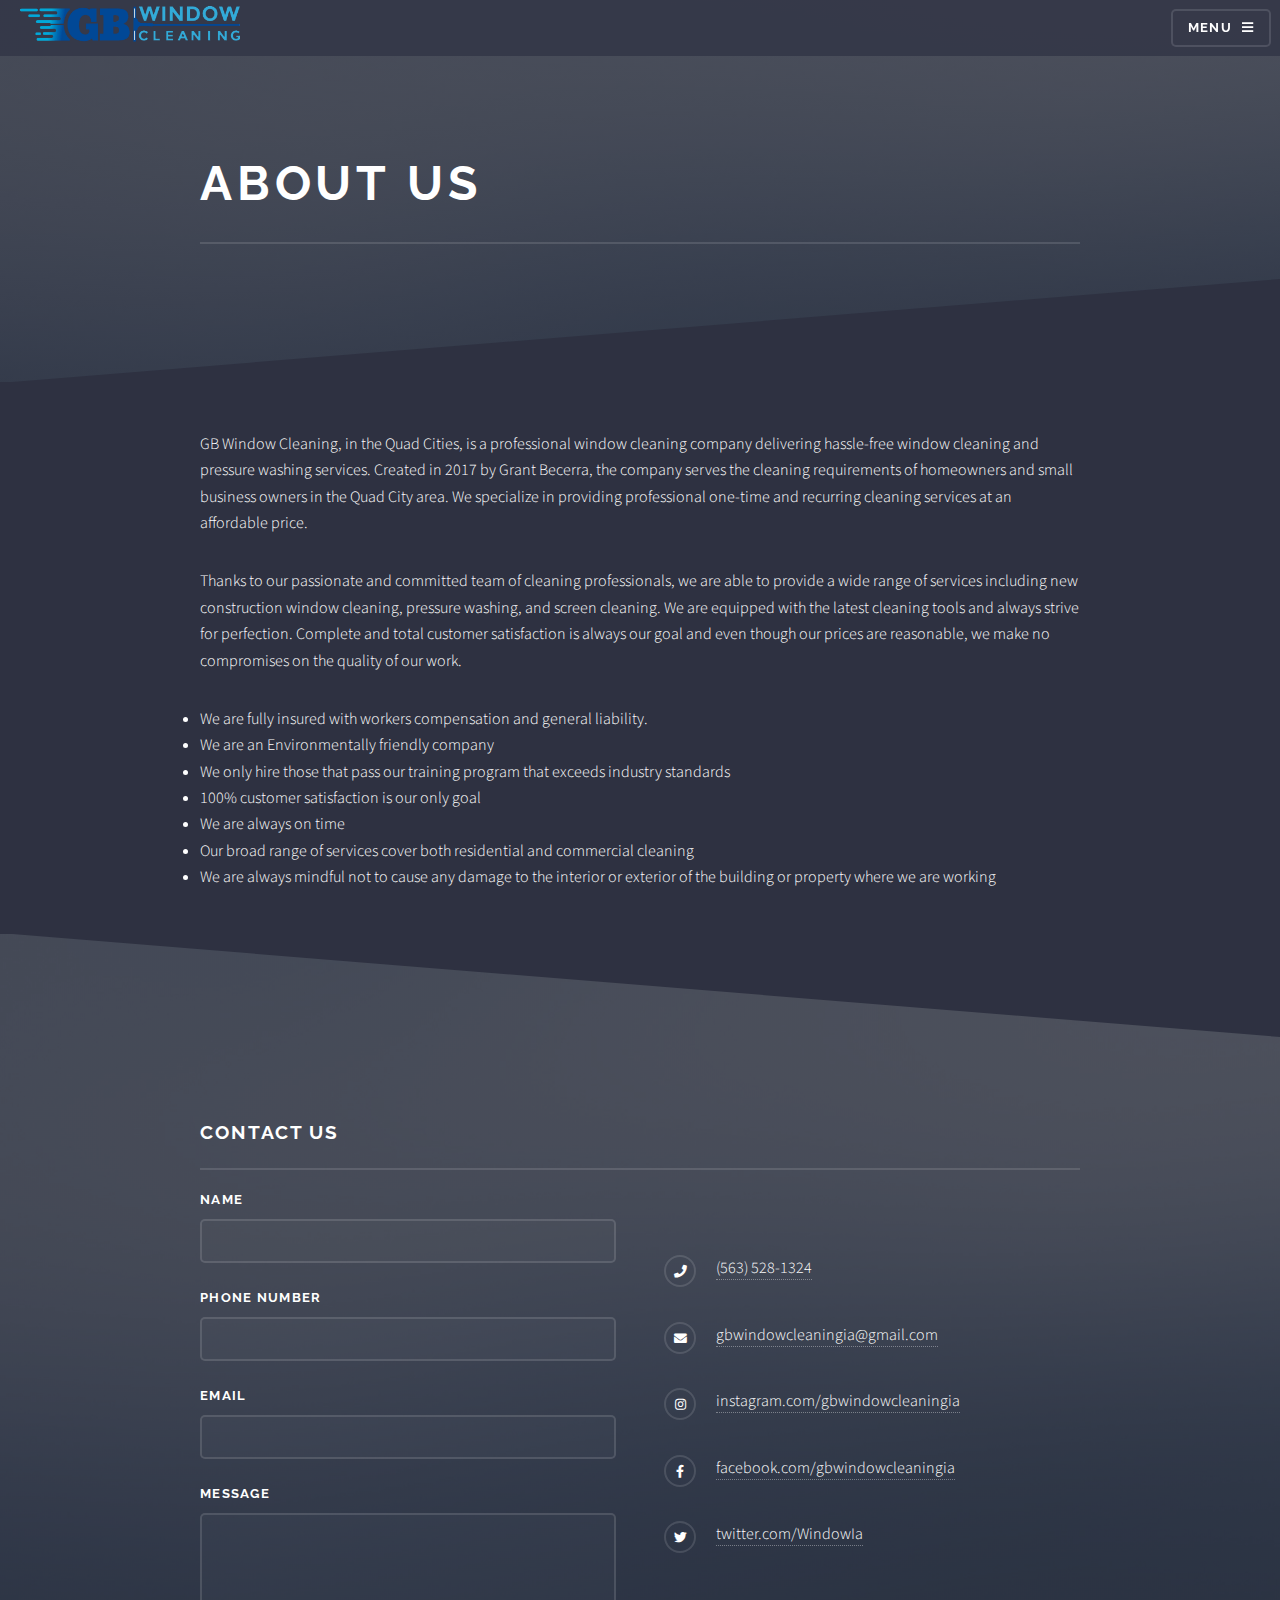
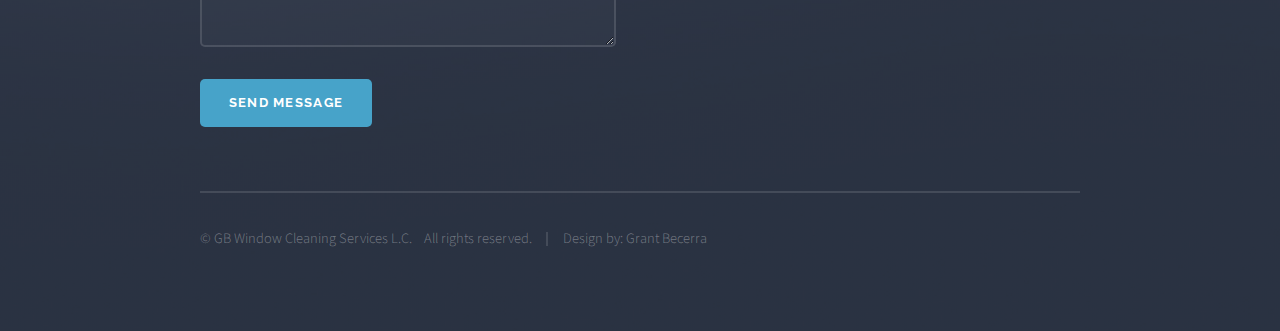
==== commit b5f9ef00: "g" ====
--- a/aboutus.html
+++ b/aboutus.html
@@ -82,50 +82,54 @@
 												</section>
 
 				<!-- Footer -->
-					<section id="footer">
-						<div class="inner">
-							<h2 class="major">Contact Us</h2>
+				<section id="footer">
+					<div class="inner">
+						<h2 class="major">Contact Us</h2>
 
-							<form method="post" action="#">
-								<div class="fields">
-									<div class="field">
-										<label for="name">Name</label>
-										<input type="text" name="name" id="name" />
-									</div>
-									<div class="field">
-										<label for="email">Email</label>
-										<input type="email" name="email" id="email" />
-									</div>
-									<div class="field">
-										<label for="message">Message</label>
-										<textarea name="message" id="message" rows="4"></textarea>
-									</div>
+						<form method="post" action="mailto:grantbecerra9@gmail.com" enctype="text/plain" >
+
+							<div class="fields">
+								<div class="field">
+									<label for="name">Name</label>
+									<input type="text" name="name" id="name" />
 								</div>
-								<ul class="actions">
-									<li><input type="submit" value="Send Message" /></li>
-								</ul>
-							</form>
-							<ul class="contact">
-								<li class="icon solid fa-home">
-									Untitled Inc<br />
-									1234 Somewhere Road Suite #2894<br />
-									Nashville, TN 00000-0000
-								</li>
-								<li class="icon solid fa-phone">(000) 000-0000</li>
-								<li class="icon solid fa-envelope"><a href="#">information@untitled.tld</a></li>
-								<li class="icon brands fa-twitter"><a href="#">twitter.com/untitled-tld</a></li>
-								<li class="icon brands fa-facebook-f"><a href="#">facebook.com/untitled-tld</a></li>
-								<li class="icon brands fa-instagram"><a href="#">instagram.com/untitled-tld</a></li>
+								<div class="field">
+									<label for="number">Phone Number</label>
+									<input type="email" name="email" id="phone" />
+								</div>
+								<div class="field">
+									<label for="email">Email</label>
+									<input type="email" name="email" id="email" />
+								</div>
+								<div class="field">
+									<label for="message">Message</label>
+									<textarea name="message" id="message" rows="4"></textarea>
+								</div>
+							</div>
+							<ul class="actions">
+								<li><input type="submit" value="Send Message" /></li>
 							</ul>
+						</form>
+						<ul class="contact">
+					<br>
+							<li class="icon solid fa-phone"><a href="tel:563-528-1324">(563) 528-1324</a></li>
+							<li class="icon solid fa-envelope"><a href="mailto:gbwindowcleaningia@gmail.com">gbwindowcleaningia@gmail.com</a></li>
+							<li class="icon brands fa-instagram"><a href="http://instagram.com/gbwindowcleaningia">instagram.com/gbwindowcleaningia</a></li>
+							<li class="icon brands fa-facebook-f"><a href="https://www.facebook.com/gbwindowcleaningia/">facebook.com/gbwindowcleaningia</a></li>
+							<li class="icon brands fa-twitter"><a href="https://twitter.com/WindowIa">twitter.com/WindowIa</a></li>
+						</ul>
 
-							<ul class="copyright">
-								<li>&copy; Untitled Inc. All rights reserved.</li><li>Design: <a href="contac.php">HTML5 UP</a></li>
-							</ul>
-						</div>
-					</section>
+						<ul class="copyright">
 
-			</div>
+							<li>&copy; GB Window Cleaning Services L.C. &nbsp; &nbsp;All rights reserved.</li><li>Design by: Grant Becerra</a></li>
+						</ul>
 
+					</div>
+
+				</section>
+
+
+		</div>
 		<!-- Scripts -->
 			<script src="assets/js/jquery.min.js"></script>
 			<script src="assets/js/jquery.scrollex.min.js"></script>
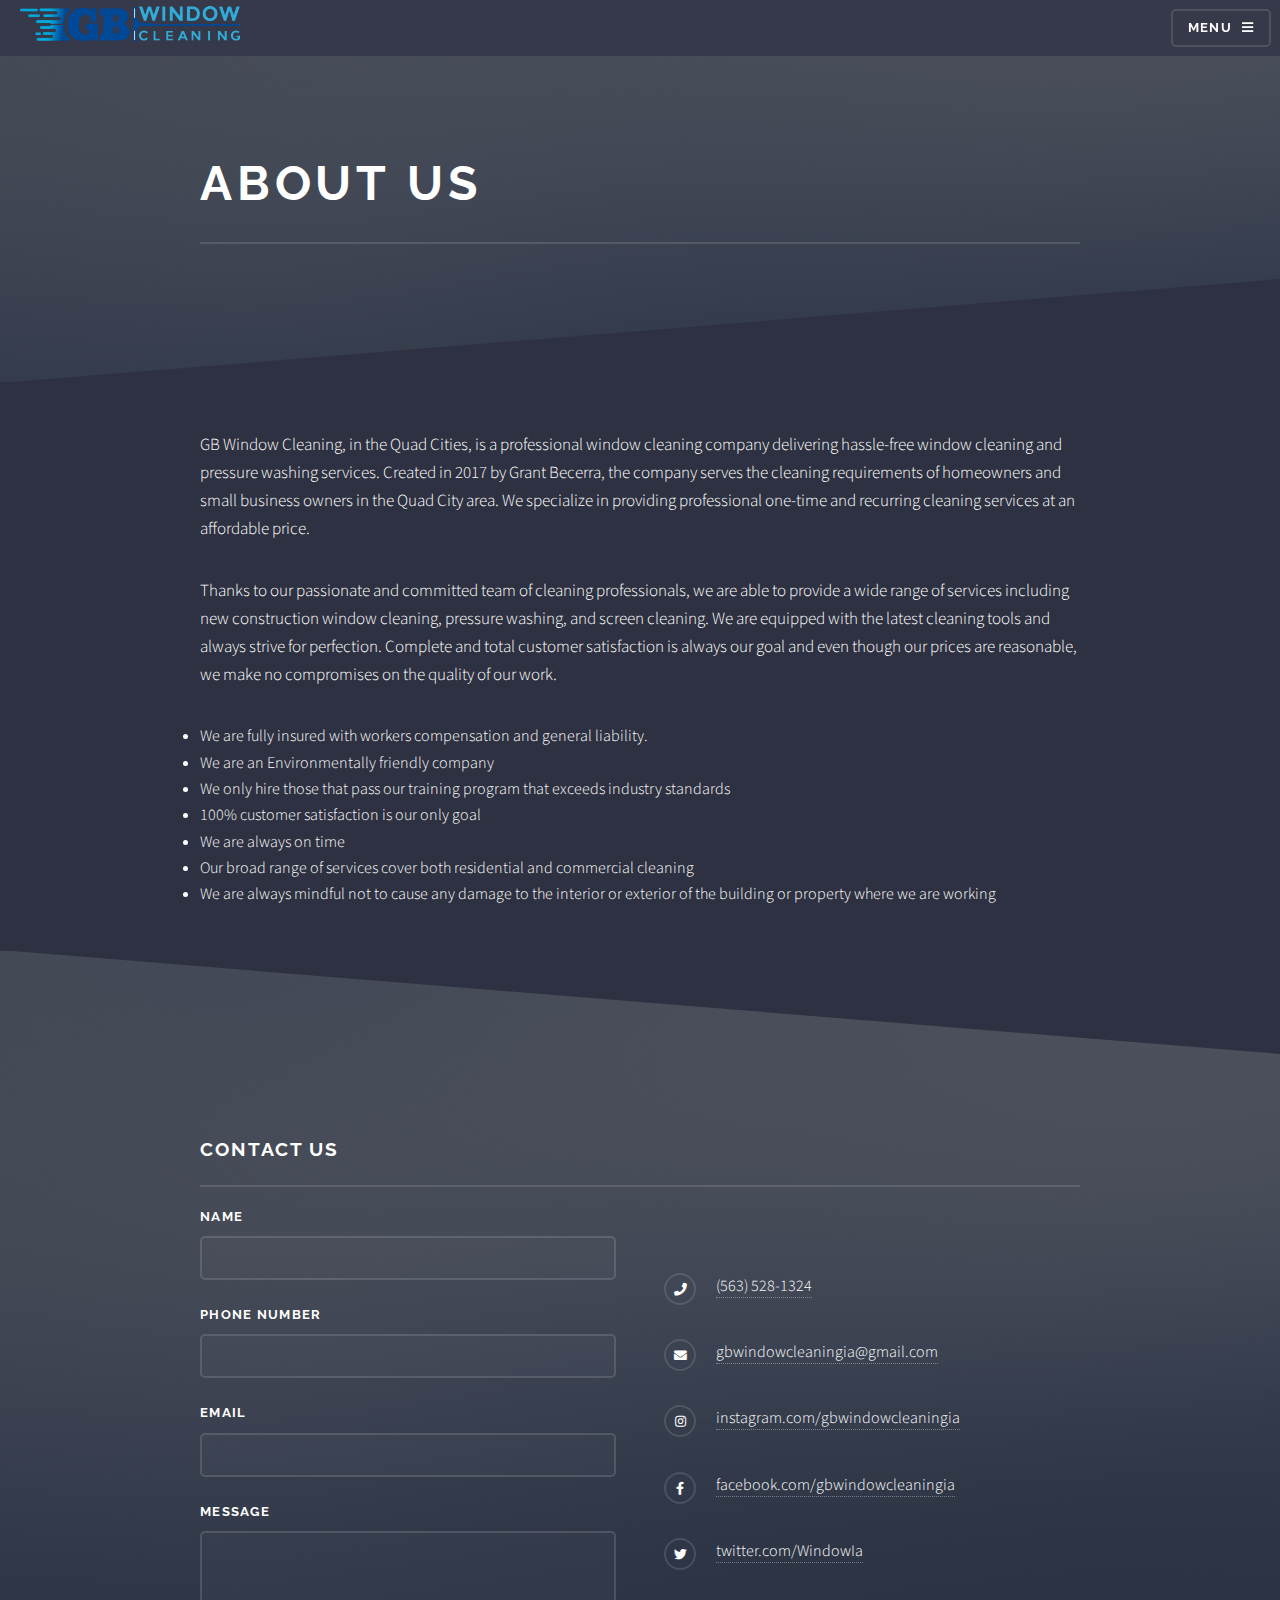
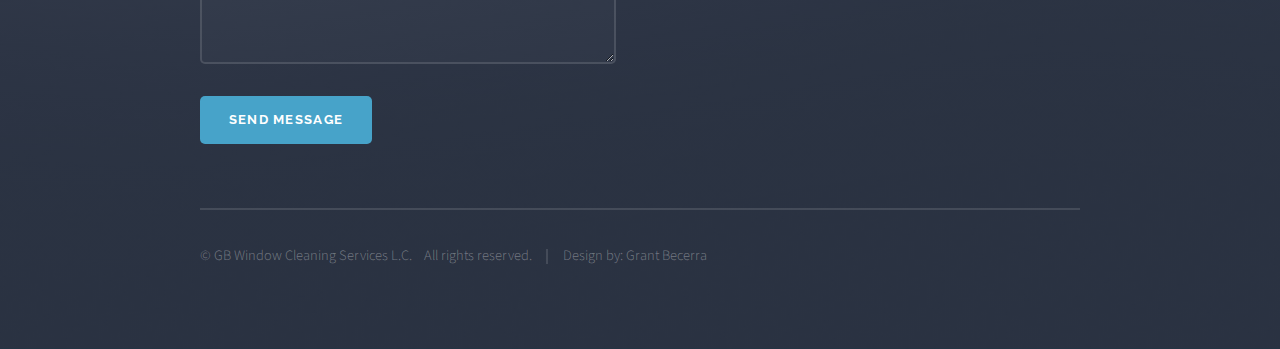
==== commit 9d819a33: "indubidably" ====
--- a/aboutus.html
+++ b/aboutus.html
@@ -36,7 +36,7 @@
 								<li><a href="residential.html">Residential Cleaning</a></li>
 								<li><a href="commercial.html">Commercial Cleaning</a></li>
 								<li><a href="pressure.html">Pressure Washing</a></li>
-								<li><a href="servicearea.html">Service Area</a></li>
+							<!--	<li><a href="servicearea.html">Service Area</a></li>-->
 
 							</ul>
 							<a href="#" class="close">Close</a>
@@ -57,11 +57,11 @@
 								<div class="inner">
 
 
-									<p>GB Window Cleaning, in the Quad Cities, is a professional window cleaning company delivering hassle-free window cleaning and pressure washing services.
+									<p style="font-size:17px">GB Window Cleaning, in the Quad Cities, is a professional window cleaning company delivering hassle-free window cleaning and pressure washing services.
 										Created in 2017 by Grant Becerra, the company serves the cleaning requirements of homeowners and small business owners in the Quad City area. We specialize
 										 in providing professional one-time and recurring cleaning services at an affordable price.</p>
 
-									<p>Thanks to our passionate and committed team of cleaning professionals, we are able to provide a wide range of services including new construction
+									<p style="font-size:17px">Thanks to our passionate and committed team of cleaning professionals, we are able to provide a wide range of services including new construction
 										 window cleaning, pressure washing, and screen cleaning. We are equipped with the latest cleaning tools and always strive for
 										 perfection. Complete and total customer satisfaction is always our goal and even though our prices are reasonable, we make no compromises on the quality of our work.</p>
 
--- a/assets/css/main.css
+++ b/assets/css/main.css
@@ -2470,7 +2470,7 @@
 		}
 
 		.image.left, .image.right {
-			max-width: 40%;
+			max-width: 52%;
 		}
 
 			.image.left img, .image.right img {
@@ -2485,7 +2485,7 @@
 
 		.image.right {
 			float: right;
-			padding: 0 0 1em 1.5em;
+			padding: 0 0 1em 2.6em;
 			top: 0.25em;
 		}
 
@@ -5354,3 +5354,182 @@
 	  }
 
 	}
+	.modalDialog {
+	position: fixed;
+	font-family: Arial, Helvetica, sans-serif;
+	top: 0;
+	right: 0;
+	bottom: 0;
+	left: 0;
+	background: rgba(0,0,0,0.8);
+	z-index: 99999;
+	opacity:0;
+	-webkit-transition: opacity 400ms ease-in;
+	-moz-transition: opacity 400ms ease-in;
+	transition: opacity 400ms ease-in;
+	pointer-events: none;
+}.modalDialog:target {
+	opacity:1;
+	pointer-events: auto;
+}
+
+.modalDialog > div {
+	width: 60rem;
+	max-width: 90%;
+	position: relative;
+	margin: 10% auto;
+	padding: 50px 20px 13px 20px;
+	border-radius: 10px;
+	background-color: #2e3141;
+	background-image: linear-gradient(to top, rgba(46, 49, 65, 0.8), rgba(46, 49, 65, 0.8)), url("../../images/bg.jpg");
+
+	background-size: auto,
+ cover;
+	background-attachment: fixed,
+ fixed;
+	background-position: center,
+ center;
+
+}.close1 {
+	background: #606061;
+	color: #FFFFFF;
+	line-height: 25px;
+	position: absolute;
+	right: -12px;
+	text-align: center;
+	top: -10px;
+	width: 24px;
+	text-decoration: none;
+	font-weight: bold;
+	-webkit-border-radius: 12px;
+	-moz-border-radius: 12px;
+	border-radius: 12px;
+	-moz-box-shadow: 1px 1px 3px #000;
+	-webkit-box-shadow: 1px 1px 3px #000;
+	box-shadow: 1px 1px 3px #000;
+}
+
+.close1:hover { background: #00d9ff; }
+}
+
+
+
+#mainn {
+	-moz-flex-grow: 1;
+	-webkit-flex-grow: 1;
+	-ms-flex-grow: 1;
+	flex-grow: 1;
+	-moz-flex-shrink: 1;
+	-webkit-flex-shrink: 1;
+	-ms-flex-shrink: 1;
+	flex-shrink: 1;
+	display: -moz-flex;
+	display: -webkit-flex;
+	display: -ms-flex;
+	display: flex;
+	-moz-align-items: center;
+	-webkit-align-items: center;
+	-ms-align-items: center;
+	align-items: center;
+	-moz-justify-content: center;
+	-webkit-justify-content: center;
+	-ms-justify-content: center;
+	justify-content: center;
+	-moz-flex-direction: column;
+	-webkit-flex-direction: column;
+	-ms-flex-direction: column;
+	flex-direction: column;
+	position: relative;
+	max-width: 100%;
+	z-index: 3;
+}
+
+	#mainn article {
+		-moz-transform: translateY(0.25rem);
+		-webkit-transform: translateY(0.25rem);
+		-ms-transform: translateY(0.25rem);
+		transform: translateY(0.25rem);
+		-moz-transition: opacity 0.325s ease-in-out, -moz-transform 0.325s ease-in-out;
+		-webkit-transition: opacity 0.325s ease-in-out, -webkit-transform 0.325s ease-in-out;
+		-ms-transition: opacity 0.325s ease-in-out, -ms-transform 0.325s ease-in-out;
+		transition: opacity 0.325s ease-in-out, transform 0.325s ease-in-out;
+		padding: 4.5rem 2.5rem 1.5rem 2.5rem ;
+		position: relative;
+		width: 40rem;
+		max-width: 100%;
+		background-color: rgba(27, 31, 34, 0.85);
+		border-radius: 4px;
+		opacity: 0;
+	}
+
+		#mainn article.active {
+			-moz-transform: translateY(0);
+			-webkit-transform: translateY(0);
+			-ms-transform: translateY(0);
+			transform: translateY(0);
+			opacity: 1;
+		}
+
+		#mainn article .close {
+			display: block;
+			position: absolute;
+			top: 0;
+			right: 0;
+			width: 4rem;
+			height: 4rem;
+			cursor: pointer;
+			text-indent: 4rem;
+			overflow: hidden;
+			white-space: nowrap;
+		}
+
+			#mainn article .close:before {
+				-moz-transition: background-color 0.2s ease-in-out;
+				-webkit-transition: background-color 0.2s ease-in-out;
+				-ms-transition: background-color 0.2s ease-in-out;
+				transition: background-color 0.2s ease-in-out;
+				content: '';
+				display: block;
+				position: absolute;
+				top: 0.75rem;
+				left: 0.75rem;
+				width: 2.5rem;
+				height: 2.5rem;
+				border-radius: 100%;
+				background-position: center;
+				background-image: url("data:image/svg+xml;charset=utf8,%3Csvg xmlns='http://www.w3.org/2000/svg' xmlns:xlink='http://www.w3.org/1999/xlink' width='20px' height='20px' viewBox='0 0 20 20' zoomAndPan='disable'%3E%3Cstyle%3Eline %7B stroke: %23ffffff%3B stroke-width: 1%3B %7D%3C/style%3E%3Cline x1='2' y1='2' x2='18' y2='18' /%3E%3Cline x1='18' y1='2' x2='2' y2='18' /%3E%3C/svg%3E");
+				background-size: 20px 20px;
+				background-repeat: no-repeat;
+			}
+
+			#mainn article .close:hover:before {
+				background-color: rgba(255, 255, 255, 0.075);
+			}
+
+			#mainn article .close:active:before {
+				background-color: rgba(255, 255, 255, 0.175);
+			}
+
+	@media screen and (max-width: 736px) {
+
+		#mainn article {
+			padding: 3.5rem 2rem 0.5rem 2rem ;
+		}
+
+			#mainn article .close:before {
+				top: 0.875rem;
+				left: 0.875rem;
+				width: 2.25rem;
+				height: 2.25rem;
+				background-size: 14px 14px;
+			}
+
+	}
+
+	@media screen and (max-width: 480px) {
+
+		#mainn article {
+			padding: 3rem 1.5rem 0.5rem 1.5rem ;
+		}
+
+	}
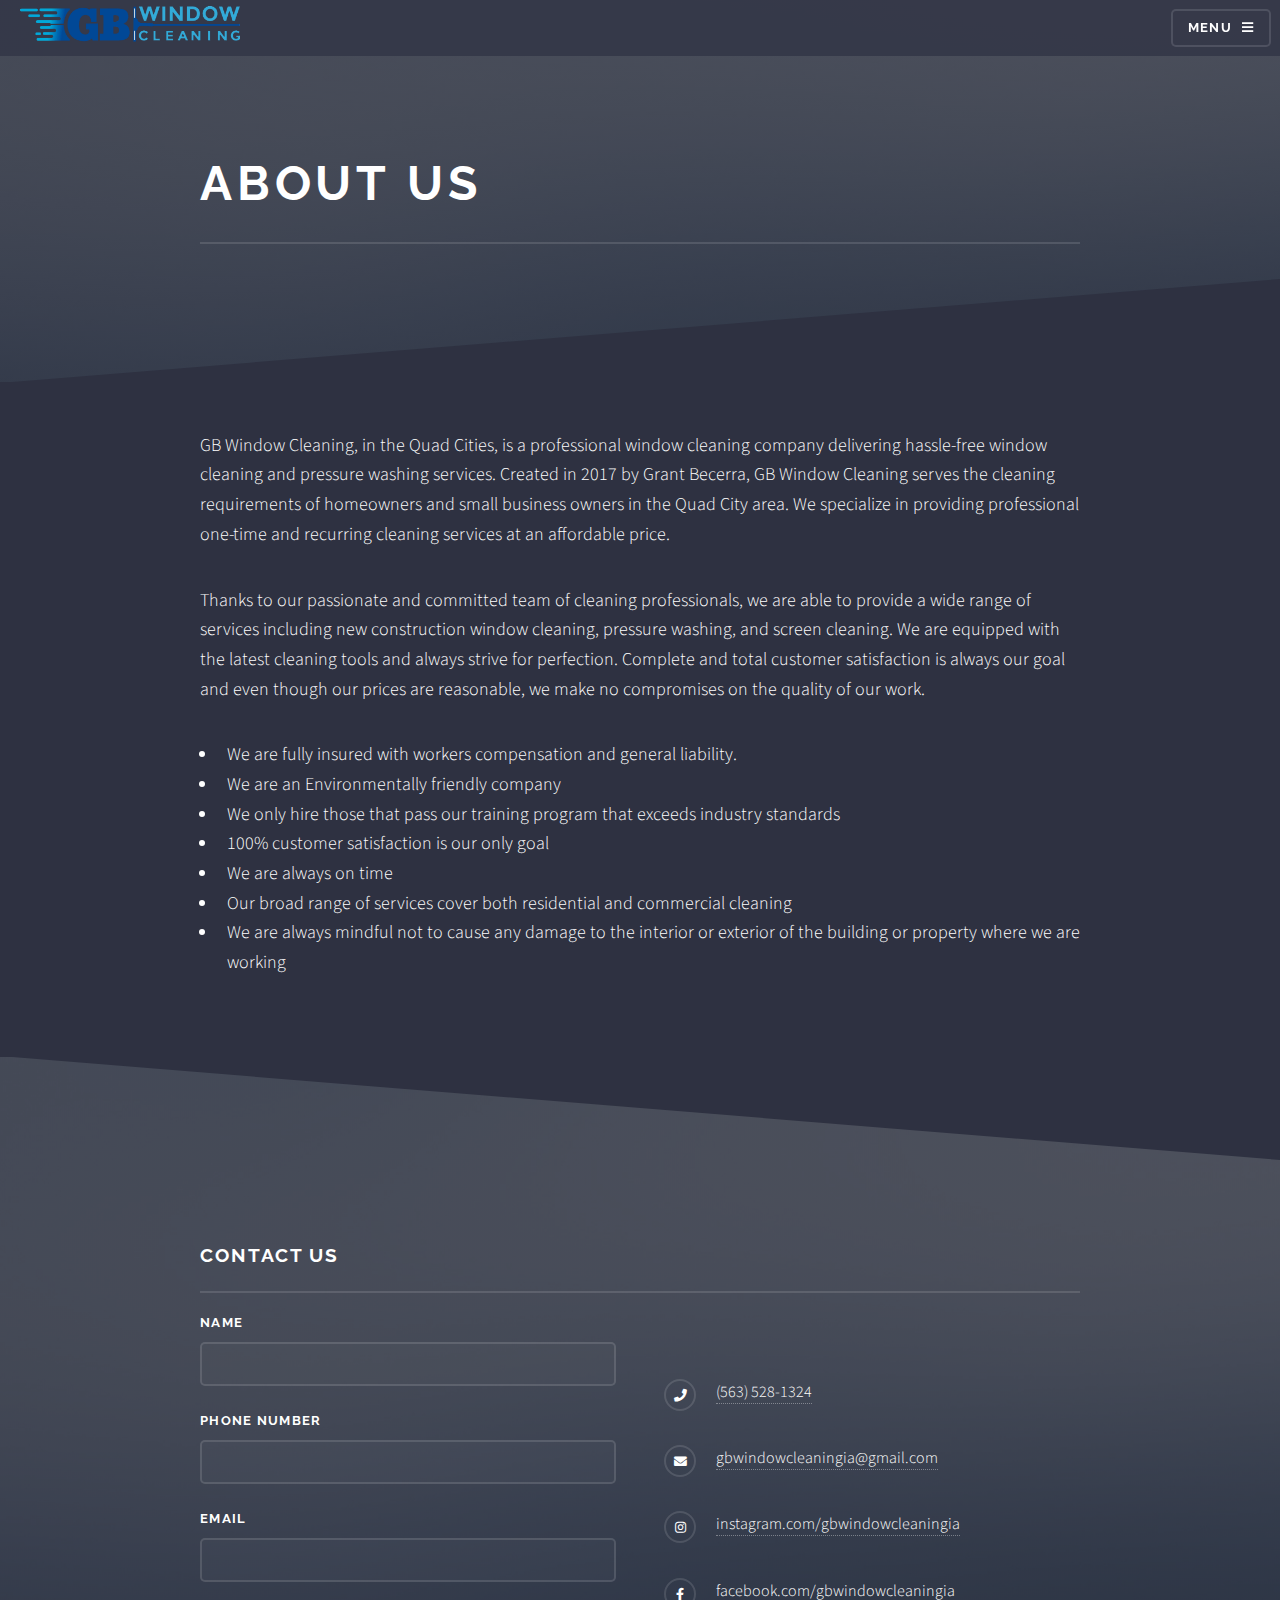
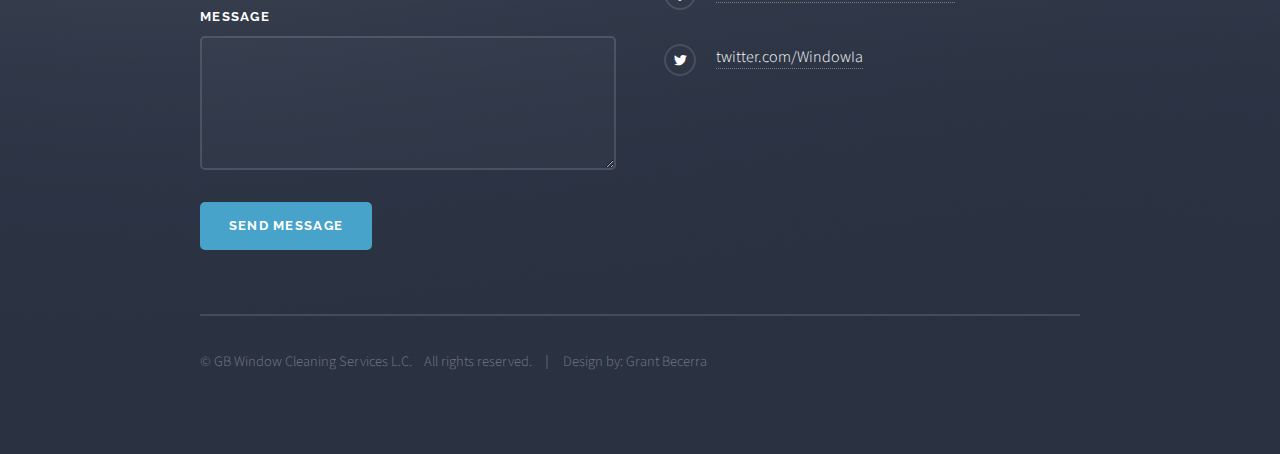
==== commit 2d13fdba: "covid19 update" ====
--- a/aboutus.html
+++ b/aboutus.html
@@ -57,13 +57,16 @@
 								<div class="inner">
 
 
-									<p style="font-size:17px">GB Window Cleaning, in the Quad Cities, is a professional window cleaning company delivering hassle-free window cleaning and pressure washing services.
-										Created in 2017 by Grant Becerra, the company serves the cleaning requirements of homeowners and small business owners in the Quad City area. We specialize
+									<p style="font-size:18px">GB Window Cleaning, in the Quad Cities, is a professional window cleaning company delivering hassle-free window cleaning and pressure washing services.
+										Created in 2017 by Grant Becerra, GB Window Cleaning serves the cleaning requirements of homeowners and small business owners in the Quad City area. We specialize
 										 in providing professional one-time and recurring cleaning services at an affordable price.</p>
 
-									<p style="font-size:17px">Thanks to our passionate and committed team of cleaning professionals, we are able to provide a wide range of services including new construction
+									<p style="font-size:18px">Thanks to our passionate and committed team of cleaning professionals, we are able to provide a wide range of services including new construction
 										 window cleaning, pressure washing, and screen cleaning. We are equipped with the latest cleaning tools and always strive for
 										 perfection. Complete and total customer satisfaction is always our goal and even though our prices are reasonable, we make no compromises on the quality of our work.</p>
+
+
+										 <ul style="font-size:18px">
 
 
 													<li>We are fully insured with workers compensation and general liability.</li>
--- a/assets/css/main.css
+++ b/assets/css/main.css
@@ -28,6 +28,42 @@
 article, aside, details, figcaption, figure,
 footer, header, hgroup, menu, nav, section {
 	display: block;}
+
+	.black{
+		color: black;
+
+	}
+	.contactpage{
+		font-family: "Source Sans Pro", Helvetica, sans-serif;
+		font-size: 14pt;
+	}
+	/* alert box*/
+	.alert {
+	  padding: 20px;
+	  background-color: #FFDD33; /* Red */
+	  color: black;
+	  margin-bottom: 15px;
+		font-size: 17px;
+		text-align: center;
+	}
+
+	/* The close button */
+	.closebtn {
+	  margin-left: 15px;
+	  color: black;
+	  font-weight: bold;
+	  float: right;
+	  font-size: 30px;
+	  line-height: 20px;
+	  cursor: pointer;
+	  transition: 0.3s;
+	}
+
+	/* When moving the mouse over the close button */
+	.closebtn:hover {
+	  color: black;
+	}
+
 	img {
 	    max-width: 100%;
 	    max-height: 100%;
@@ -296,7 +332,7 @@
 		margin: 0 0 2em 0;
 	}
 
-	h1, h2, h3, h4, h5, h6 {
+	h1, h2, h3, h4, h5, h6  {
 		color: #ffffff;
 		font-family: Raleway, Helvetica, sans-serif;
 		font-weight: 700;
@@ -3804,6 +3840,173 @@
 		    -ms-filter: blur(2px);
 		    filter: blur(2px);
 		  }
+			#pressurecss {
+				padding: 10em 0 4.75em 0 ;
+			}
+
+				#pressurecss .inner {
+					margin: 0 auto;
+					width: 55em;
+				}
+
+				#pressurecss .logo {
+					-moz-transition: opacity 2s ease, -moz-transform 1s ease;
+					-webkit-transition: opacity 2s ease, -webkit-transform 1s ease;
+					-ms-transition: opacity 2s ease, -ms-transform 1s ease;
+					transition: opacity 2s ease, transform 1s ease;
+					-moz-transform: translateY(0);
+					-webkit-transform: translateY(0);
+					-ms-transform: translateY(0);
+					transform: translateY(0);
+					opacity: 1;
+					margin: 0 0 1.3em 0;
+				}
+
+					#pressurecss .logo .icon {
+						border-radius: 100%;
+						border: solid 2px rgba(255, 255, 255, 0.125);
+						cursor: default;
+						display: inline-block;
+						font-size: 2em;
+						height: 2.25em;
+						line-height: 2.25em;
+						text-align: center;
+						width: 2.25em;
+					}
+
+				#pressurecss h2 {
+					-moz-transition: opacity 0.5s ease, -moz-transform 0.5s ease, -moz-filter 0.25s ease;
+					-webkit-transition: opacity 0.5s ease, -webkit-transform 0.5s ease, -webkit-filter 0.25s ease;
+					-ms-transition: opacity 0.5s ease, -ms-transform 0.5s ease, -ms-filter 0.25s ease;
+					transition: opacity 0.5s ease, transform 0.5s ease, filter 0.25s ease;
+					-moz-transform: translateX(0);
+					-webkit-transform: translateX(0);
+					-ms-transform: translateX(0);
+					transform: translateX(0);
+					-moz-transition-delay: 0.65s;
+					-webkit-transition-delay: 0.65s;
+					-ms-transition-delay: 0.65s;
+					transition-delay: 0.65s;
+					-moz-filter: blur(0);
+					-webkit-filter: blur(0);
+					-ms-filter: blur(0);
+					filter: blur(0);
+					opacity: 1;
+					border-bottom: solid 2px rgba(255, 255, 255, 0.125);
+					font-size: 2.25em;
+					margin-bottom: 0.8em;
+					padding-bottom: 0.4em;
+				}
+
+				#pressurecss p {
+					-moz-transition: opacity 0.5s ease, -moz-transform 0.5s ease, -moz-filter 0.25s ease;
+					-webkit-transition: opacity 0.5s ease, -webkit-transform 0.5s ease, -webkit-filter 0.25s ease;
+					-ms-transition: opacity 0.5s ease, -ms-transform 0.5s ease, -ms-filter 0.25s ease;
+					transition: opacity 0.5s ease, transform 0.5s ease, filter 0.25s ease;
+					-moz-transform: translateX(0);
+					-webkit-transform: translateX(0);
+					-ms-transform: translateX(0);
+					transform: translateX(0);
+					-moz-transition-delay: 0.8s;
+					-webkit-transition-delay: 0.8s;
+					-ms-transition-delay: 0.8s;
+					transition-delay: 0.8s;
+					-moz-filter: blur(0);
+					-webkit-filter: blur(0);
+					-ms-filter: blur(0);
+					filter: blur(0);
+					opacity: 1;
+					font-family: Raleway, Helvetica, sans-serif;
+					font-size: 1em;
+					font-weight: 200;
+					letter-spacing: 0.1em;
+					line-height: 2;
+					text-transform: uppercase;
+				}
+
+				@media screen and (max-width: 2280px) {
+
+					#pressurecss {
+						padding: 7em 0 8.25em 0 ;
+						background-image: linear-gradient(to top, rgba(46, 49, 65, 0.8), rgba(46, 49, 65, 0.8)), url("../../images/pres.jpg");
+						background-size: auto,
+			 cover;
+						background-position: center,
+			 center;
+						margin-bottom: -6.5em;
+					}
+
+				}
+
+				@media screen and (max-width: 980px) {
+
+					#pressurecss {
+						padding: 12em 3em 12.375em 3em ;
+						margin-bottom: -4.75em;
+					}
+
+						#pressurecss .inner {
+							width: 100%;
+						}
+
+				}
+
+				@media screen and (max-width: 736px) {
+
+					#pressurecss {
+						padding: 5em 2em 4.25em 2em ;
+						margin-bottom: -2.5em;
+					}
+
+						#pressurecss .logo {
+							margin: 0 0 1em 0;
+						}
+
+							#pressurecss .logo .icon {
+								font-size: 1.5em;
+							}
+
+						#pressurecss h2 {
+							font-size: 1.5em;
+						}
+
+						#pressurecss p {
+							font-size: 0.8em;
+						}
+
+				}
+
+				body.is-preload #pressurecss .logo {
+					-moz-transform: translateY(0.5em);
+					-webkit-transform: translateY(0.5em);
+					-ms-transform: translateY(0.5em);
+					transform: translateY(0.5em);
+					opacity: 0;
+				}
+
+				body.is-preload #pressurecss h2 {
+					opacity: 0;
+					-moz-transform: translateX(0.25em);
+					-webkit-transform: translateX(0.25em);
+					-ms-transform: translateX(0.25em);
+					transform: translateX(0.25em);
+					-moz-filter: blur(2px);
+					-webkit-filter: blur(2px);
+					-ms-filter: blur(2px);
+					filter: blur(2px);
+				}
+
+				body.is-preload #pressurecss p {
+					opacity: 0;
+					-moz-transform: translateX(0.5em);
+					-webkit-transform: translateX(0.5em);
+					-ms-transform: translateX(0.5em);
+					transform: translateX(0.5em);
+					-moz-filter: blur(2px);
+					-webkit-filter: blur(2px);
+					-ms-filter: blur(2px);
+					filter: blur(2px);
+				}
 /* Wrapper */
 
 	#wrapper > header {
